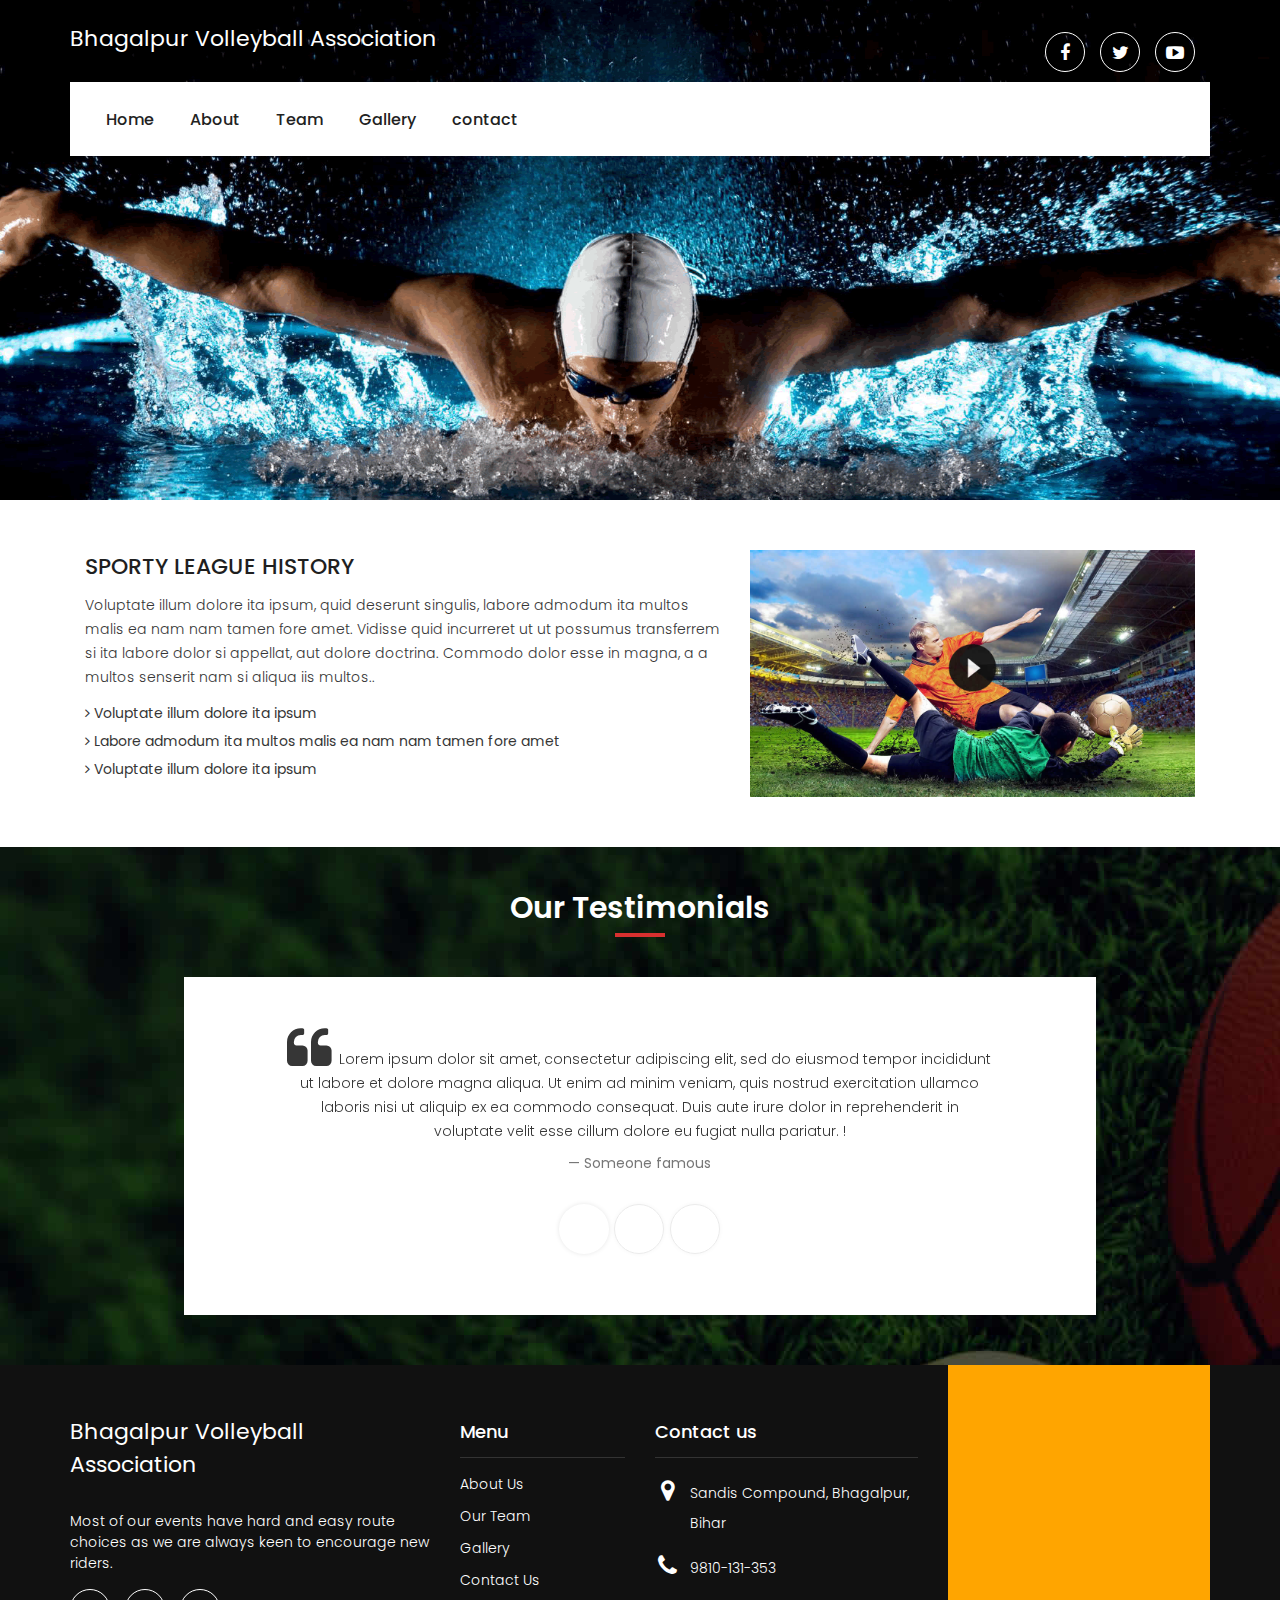
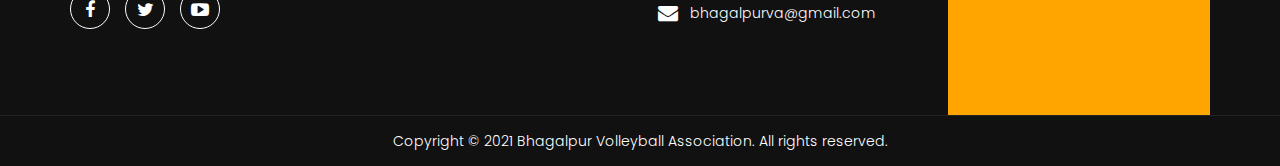
==== about.html @ bc485c4f "initial commit" ====
<!DOCTYPE html>
<html lang="en">
<!-- Basic -->
<meta charset="utf-8">
<meta http-equiv="X-UA-Compatible" content="IE=edge">
<!-- Mobile Metas -->
<meta name="viewport" content="width=device-width, minimum-scale=1.0, maximum-scale=1.0, user-scalable=no">
<!-- Site Metas -->
<title>Bhagalpur District Volleyball Association</title>
<meta name="keywords" content="">
<meta name="description" content="">
<meta name="author" content="">
<!-- Site Icons -->
<link rel="shortcut icon" href="" type="image/x-icon" />
<link rel="apple-touch-icon" href="">
<!-- Bootstrap CSS -->
<link rel="stylesheet" href="css/bootstrap.min.css">
<!-- Site CSS -->
<link rel="stylesheet" href="style.css">
<!-- Colors CSS -->
<link rel="stylesheet" href="css/colors.css">
<!-- ALL VERSION CSS -->
<link rel="stylesheet" href="css/versions.css">
<!-- Responsive CSS -->
<link rel="stylesheet" href="css/responsive.css">
<!-- Custom CSS -->
<link rel="stylesheet" href="css/custom.css">
<!-- font family -->
<link
   href="https://fonts.googleapis.com/css?family=Poppins:100,100i,200,200i,300,300i,400,400i,500,500i,600,600i,700,700i,800,800i,900,900i"
   rel="stylesheet">
<!-- end font family -->
<link rel="stylesheet" href="css/3dslider.css" />
<script src="http://code.jquery.com/jquery-1.11.1.min.js"></script>
<link href="http://www.jqueryscript.net/css/jquerysctipttop.css" rel="stylesheet" type="text/css">
<script src="js/3dslider.js"></script>
</head>

<body class="game_info" data-spy="scroll" data-target=".header">
   <!-- LOADER -->
   <div id="preloader">
      <img class="preloader" src="images/loading-img.gif" alt="">
   </div>
   <!-- END LOADER -->
   <section id="top">
      <header>
         <div class="container">
            <div class="header-top">
               <div class="row">
                  <div class="col-md-6">
                     <div class="full">
                        <div class="logo">
                           <a href="index.html">
                              <h2 style="color: white;">Bhagalpur Volleyball Association</h2>
                           </a>
                        </div>
                     </div>
                  </div>
                  <div class="col-md-6">
                     <div class="right_top_section">
                        <!-- social icon -->
                        <ul class="social-icons pull-left">
                           <li><a class="facebook" href="#"><i class="fa fa-facebook"></i></a></li>
                           <li><a class="twitter" href="#"><i class="fa fa-twitter"></i></a></li>
                           <li><a class="youtube" href="#"><i class="fa fa-youtube-play"></i></a></li>
                        </ul>
                     </div>
                  </div>
               </div>
            </div>
            <div class="header-bottom">
               <div class="row">
                  <div class="col-md-12">
                     <div class="full">
                        <div class="main-menu-section">
                           <div class="menu">
                              <nav class="navbar navbar-inverse">
                                 <div class="navbar-header">
                                    <button class="navbar-toggle" type="button" data-toggle="collapse"
                                       data-target=".js-navbar-collapse">
                                       <span class="sr-only">Toggle navigation</span>
                                       <span class="icon-bar"></span>
                                       <span class="icon-bar"></span>
                                       <span class="icon-bar"></span>
                                    </button>
                                    <a class="navbar-brand" href="#">Menu</a>
                                 </div>
                                 <div class="collapse navbar-collapse js-navbar-collapse">
                                    <ul class="nav navbar-nav">
                                       <li class="active"><a href="index.html">Home</a></li>
                                       <li><a href="about.html">About</a></li>
                                       <li><a href="team.html">Team</a></li>
                                       <li><a href="gallery.html">Gallery</a></li>
                                       <li><a href="contact.html">contact</a></li>
                                    </ul>
                                 </div>
                                 <!-- /.nav-collapse -->
                              </nav>
                           </div>
                        </div>
                     </div>
                  </div>
               </div>
            </div>
         </div>
      </header>
      <div class="inner-page-banner">
         <div class="container">
         </div>
      </div>
   </section>
   <section id="contant" class="contant main-heading"
      style="padding-bottom:0;margin-bottom:-1px;position:relative;z-index:1;">
      <div class="aboutus">
         <div class="container">
            <div class="row">
               <div class="col-md-12 col-sm-12">
                  <div class="col-md-7 col-sm-7 col-xs-12">
                     <div class="full">
                        <h3>SPORTY LEAGUE HISTORY</h3>
                        <p>Voluptate illum dolore ita ipsum, quid deserunt singulis, labore admodum ita multos malis ea
                           nam nam tamen fore amet.
                           Vidisse quid incurreret ut ut possumus transferrem si ita labore dolor si appellat, aut
                           dolore doctrina. Commodo dolor
                           esse in magna, a a multos senserit nam si aliqua iis multos..
                        </p>
                        <ul class="icon-list">
                           <li><i class="fa fa-angle-right"></i> Voluptate illum dolore ita ipsum</li>
                           <li><i class="fa fa-angle-right"></i> Labore admodum ita multos malis ea nam nam tamen fore
                              amet</li>
                           <li><i class="fa fa-angle-right"></i> Voluptate illum dolore ita ipsum</li>
                        </ul>
                     </div>
                  </div>
                  <div class="col-md-5 col-sm-5 col-xs-12">
                     <img class="img-responsive" src="images/img-07.jpg" alt="#" />
                  </div>
               </div>
            </div>
         </div>
      </div>
      <div class="dark-section" style="background:url(images/walle.jpg)">
         <div class="container">
            <div class="row">
               <div class="col-md-12 col-sm-12">
                  <div class="heading-main">
                     <h2>Our Testimonials</h2>
                  </div>
                  <div class="testimonial-slider">
                     <div class="carousel slide" data-ride="carousel" id="quote-carousel">
                        <!-- Carousel Slides / Quotes -->
                        <div class="carousel-inner text-center">
                           <!-- Quote 1 -->
                           <div class="item active">
                              <blockquote>
                                 <div class="row">
                                    <div class="col-sm-10 col-sm-offset-1">
                                       <p>Lorem ipsum dolor sit amet, consectetur adipiscing elit, sed do eiusmod tempor
                                          incididunt ut labore et dolore magna aliqua. Ut enim ad minim veniam, quis
                                          nostrud exercitation ullamco laboris nisi ut aliquip ex ea commodo consequat.
                                          Duis aute irure dolor in reprehenderit in voluptate velit esse cillum dolore
                                          eu fugiat nulla pariatur. !</p>
                                       <small>Someone famous</small>
                                    </div>
                                 </div>
                              </blockquote>
                           </div>
                           <!-- Quote 2 -->
                           <div class="item">
                              <blockquote>
                                 <div class="row">
                                    <div class="col-sm-10 col-sm-offset-1">
                                       <p>Lorem ipsum dolor sit amet, consectetur adipiscing elit, sed do eiusmod tempor
                                          incididunt ut labore et dolore magna aliqua. Ut enim ad minim veniam, quis
                                          nostrud exercitation ullamco laboris nisi ut aliquip ex ea commodo consequat.
                                          Duis aute irure dolor in reprehenderit in voluptate velit esse cillum dolore
                                          eu fugiat nulla pariatur. </p>
                                       <small>Someone famous</small>
                                    </div>
                                 </div>
                              </blockquote>
                           </div>
                           <!-- Quote 3 -->
                           <div class="item">
                              <blockquote>
                                 <div class="row">
                                    <div class="col-sm-10 col-sm-offset-1">
                                       <p>Lorem ipsum dolor sit amet, consectetur adipiscing elit, sed do eiusmod tempor
                                          incididunt ut labore et dolore magna aliqua. Ut enim ad minim veniam, quis
                                          nostrud exercitation ullamco laboris nisi ut aliquip ex ea commodo consequat.
                                          Duis aute irure dolor in reprehenderit in voluptate velit esse cillum dolore
                                          eu fugiat nulla pariatur. .</p>
                                       <small>Someone famous</small>
                                    </div>
                                 </div>
                              </blockquote>
                           </div>
                        </div>
                        <!-- Bottom Carousel Indicators -->
                        <ol class="carousel-indicators">
                           <li data-target="#quote-carousel" data-slide-to="0" class="active"><img
                                 class="img-responsive "
                                 src="https://s3.amazonaws.com/uifaces/faces/twitter/mantia/128.jpg" alt="">
                           </li>
                           <li data-target="#quote-carousel" data-slide-to="1"><img class="img-responsive"
                                 src="https://s3.amazonaws.com/uifaces/faces/twitter/adhamdannaway/128.jpg" alt="">
                           </li>
                           <li data-target="#quote-carousel" data-slide-to="2"><img class="img-responsive"
                                 src="https://s3.amazonaws.com/uifaces/faces/twitter/brad_frost/128.jpg" alt="">
                           </li>
                        </ol>
                        <!-- Carousel Buttons Next/Prev -->
                        <a data-slide="prev" href="#quote-carousel" class="left carousel-control"><i
                              class="fa fa-chevron-left"></i></a>
                        <a data-slide="next" href="#quote-carousel" class="right carousel-control"><i
                              class="fa fa-chevron-right"></i></a>
                     </div>
                  </div>
               </div>
            </div>
         </div>
      </div>
   </section>
   <footer id="footer" class="footer">
      <div class="container">
         <div class="row">
            <div class="col-md-4">
               <div class="full">
                  <div class="footer-widget">
                     <div class="footer-logo">
                        <a href="index.html">
                           <h2 style="color: white;">Bhagalpur Volleyball Association</h2>
                        </a>
                     </div>
                     <p>Most of our events have hard and easy route choices as we are always keen to encourage new
                        riders.</p>
                     <ul class="social-icons style-4 pull-left">
                        <li><a class="facebook" href="#"><i class="fa fa-facebook"></i></a></li>
                        <li><a class="twitter" href="#"><i class="fa fa-twitter"></i></a></li>
                        <li><a class="youtube" href="#"><i class="fa fa-youtube-play"></i></a></li>
                     </ul>
                  </div>
               </div>
            </div>
            <div class="col-md-2">
               <div class="full">
                  <div class="footer-widget">
                     <h3>Menu</h3>
                     <ul class="footer-menu">
                        <li><a href="about.html">About Us</a></li>
                        <li><a href="team.html">Our Team</a></li>
                        <li><a href="gallery.html">Gallery</a></li>
                        <li><a href="contact.html">Contact Us</a></li>
                     </ul>
                  </div>
               </div>
            </div>
            <div class="col-md-3">
               <div class="full">
                  <div class="footer-widget">
                     <h3>Contact us</h3>
                     <ul class="address-list">
                        <li><i class="fa fa-map-marker"></i> Sandis Compound, Bhagalpur, Bihar</li>
                        <li><i class="fa fa-phone"></i> 9810-131-353</li>
                        <li><i style="font-size:20px;top:5px;" class="fa fa-envelope"></i> bhagalpurva@gmail.com</li>
                     </ul>
                  </div>
               </div>
            </div>
            <div class="col-md-3">
               <div class="full">
                  <div class="contact-footer">
                     <iframe
                        src="https://www.google.com/maps/embed?pb=!1m14!1m12!1m3!1d120615.72236587871!2d73.07890527988283!3d19.140910987164396!2m3!1f0!2f0!3f0!3m2!1i1024!2i768!4f13.1!5e0!3m2!1sen!2sin!4v1527759905404"
                        width="600" height="350" frameborder="0" style="border:0" allowfullscreen></iframe>
                  </div>
               </div>
            </div>
         </div>
      </div>
      <div class="footer-bottom">
         <div class="container">
            <p>Copyright © 2021 Bhagalpur Volleyball Association. All rights reserved.</p>
         </div>
      </div>
   </footer>
   <a href="#home" data-scroll class="dmtop global-radius"><i class="fa fa-angle-up"></i></a>
   <!-- ALL JS FILES -->
   <script src="js/all.js"></script>
   <!-- ALL PLUGINS -->
   <script src="js/custom.js"></script>
</body>

</html>
---- style.css ----
/*------------------------------------------------------------------
    File Name: style.css
-------------------------------------------------------------------*/

/*------------------------------------------------------------------
    [Table of contents]

    1. IMPORT FONTS
    2. IMPORT FILES
    3. SKELETON
    4. WP CORE
    5. HEADER
    6. SECTIONS
    7. SECTIONS
    8. PORTFOLIO
    9. TESTIMONIALS
    10. PRICING TABLES
    11. ICON BOXES
    12. MESSAGE BOXES
    13. FEATURES
    14. CONTACT
    15. FOOTER
    16. MISC
    17. BUTTONS
-------------------------------------------------------------------*/

/*------------------------------------------------------------------
    IMPORT FONTS
-------------------------------------------------------------------*/

@import url(https://fonts.googleapis.com/css?family=Source+Sans+Pro:300,400,400i,600,700,900);
@import url(https://fonts.googleapis.com/css?family=Raleway:300,300i,400,400i,500,500i,600,600i,700,700i);
@import url(https://fonts.googleapis.com/css?family=Roboto:300,400,400i,500,500i,700,700i);
@import url(https://fonts.googleapis.com/css?family=Arvo:400,400i,700,700i);
@import url('https://fonts.googleapis.com/css?family=Poppins');

/*------------------------------------------------------------------
    IMPORT FILES
-------------------------------------------------------------------*/

@import url(css/animate.css);
@import url(css/flaticon.css);
@import url(css/prettyPhoto.css);
@import url(css/owl.carousel.css);
@import url(css/font-awesome.min.css);

/*------------------------------------------------------------------
    SKELETON
-------------------------------------------------------------------*/

* {
	box-sizing: border-box;
	margin: 0;
	padding: 0;
}

body {
	color: #999;
	font-size: 15px;
	font-family: 'Poppins', sans-serif;
	line-height: 1.80857;
}

body.demos .section {
	background: url(images/bg.png) repeat top center #f2f3f5;
}

body.demos .section-title img {
	max-width: 280px;
	display: block;
	margin: 10px auto;
}

body.demos .service-widget h3 {
	border-bottom: 1px solid #ededed;
	font-size: 18px;
	padding: 20px 0;
	background-color: #ffffff;
}

body.demos .service-widget {
	margin: 0 0 30px;
	padding: 30px;
	background-color: #fff
}

body.demos .container-fluid {
	max-width: 1080px
}

a {
	color: #1f1f1f;
	text-decoration: none !important;
	outline: none !important;
	-webkit-transition: all .3s ease-in-out;
	-moz-transition: all .3s ease-in-out;
	-ms-transition: all .3s ease-in-out;
	-o-transition: all .3s ease-in-out;
	transition: all .3s ease-in-out;
}

h1,
h2,
h3,
h4,
h5,
h6 {
	letter-spacing: 0;
	font-weight: normal;
	position: relative;
	padding: 0 0 10px 0;
	font-weight: normal;
	line-height: normal;
	color: #1f1f1f;
	margin: 0
}

h1 {
	font-size: 24px
}

h2 {
	font-size: 22px
}

h3 {
	font-size: 18px
}

h4 {
	font-size: 16px
}

h5 {
	font-size: 14px
}

h6 {
	font-size: 13px
}

h1 a,
h2 a,
h3 a,
h4 a,
h5 a,
h6 a {
	color: #212121;
	text-decoration: none!important;
	opacity: 1
}

h1 a:hover,
h2 a:hover,
h3 a:hover,
h4 a:hover,
h5 a:hover,
h6 a:hover {
	opacity: .8
}

a {
	color: #1f1f1f;
	text-decoration: none;
	outline: none;
}

a,
.btn {
	text-decoration: none !important;
	outline: none !important;
	-webkit-transition: all .3s ease-in-out;
	-moz-transition: all .3s ease-in-out;
	-ms-transition: all .3s ease-in-out;
	-o-transition: all .3s ease-in-out;
	transition: all .3s ease-in-out;
}

.btn-custom {
	margin-top: 20px;
	background-color: transparent !important;
	border: 2px solid #ddd;
	padding: 12px 40px;
	font-size: 16px;
}

.lead {
	font-size: 18px;
	line-height: 30px;
	color: #767676;
	margin: 0;
	padding: 0;
}

blockquote {
	margin: 20px 0 20px;
	padding: 30px;
}


/*------------------------------------------------------------------
    WP CORE
-------------------------------------------------------------------*/

.first {
	clear: both
}

.last {
	margin-right: 0
}

.alignnone {
	margin: 5px 20px 20px 0;
}

.aligncenter,
div.aligncenter {
	display: block;
	margin: 5px auto 5px auto;
}

.alignright {
	float: right;
	margin: 10px 0 20px 20px;
}

.alignleft {
	float: left;
	margin: 10px 20px 20px 0;
}

a img.alignright {
	float: right;
	margin: 10px 0 20px 20px;
}

a img.alignnone {
	margin: 10px 20px 20px 0;
}

a img.alignleft {
	float: left;
	margin: 10px 20px 20px 0;
}

a img.aligncenter {
	display: block;
	margin-left: auto;
	margin-right: auto
}

.wp-caption {
	background: #fff;
	border: 1px solid #f0f0f0;
	max-width: 96%;
	/* Image does not overflow the content area */
	padding: 5px 3px 10px;
	text-align: center;
}

.wp-caption.alignnone {
	margin: 5px 20px 20px 0;
}

.wp-caption.alignleft {
	margin: 5px 20px 20px 0;
}

.wp-caption.alignright {
	margin: 5px 0 20px 20px;
}

.wp-caption img {
	border: 0 none;
	height: auto;
	margin: 0;
	max-width: 98.5%;
	padding: 0;
	width: auto;
}

.wp-caption p.wp-caption-text {
	font-size: 11px;
	line-height: 17px;
	margin: 0;
	padding: 0 4px 5px;
}


/* Text meant only for screen readers. */

.screen-reader-text {
	clip: rect(1px, 1px, 1px, 1px);
	position: absolute !important;
	height: 1px;
	width: 1px;
	overflow: hidden;
}

.screen-reader-text:focus {
	background-color: #f1f1f1;
	border-radius: 3px;
	box-shadow: 0 0 2px 2px rgba(0, 0, 0, 0.6);
	clip: auto !important;
	color: #21759b;
	display: block;
	font-size: 14px;
	font-size: 0.875rem;
	font-weight: bold;
	height: auto;
	left: 5px;
	line-height: normal;
	padding: 15px 23px 14px;
	text-decoration: none;
	top: 5px;
	width: auto;
	z-index: 100000;
	/* Above WP toolbar. */
}


/*------------------------------------------------------------------
    HEADER
-------------------------------------------------------------------*/

.megamenu .nav,
.megamenu .collapse,
.megamenu .dropup,
.megamenu .dropdown {
	position: static;
}

.megamenu .container-fluid {
	position: relative;
}

.megamenu .dropdown-menu {
	left: auto;
}

.megamenu .megamenu-content {
	padding: 20px 30px;
}

.megamenu .dropdown.megamenu-fw .dropdown-menu {
	left: 0;
	right: 0;
}

.megamenu .list-unstyled {
	min-width: 200px;
}

.header_style_01 {
	background-color: rgba(255, 255, 255, 0.1);
	display: block;
	left: 0;
	padding: 20px 40px !important;
	position: absolute;
	right: 0;
	top: 0;
	width: 100%;
	z-index: 111;
}

.header_style_01 .navbar-default {
	background-color: transparent;
	border: 0;
}

.header_style_01 .navbar,
.header_style_01 .navbar-nav,
.header_style_01 .navbar-default,
.header_style_01 .nav {
	margin-bottom: 0 !important;
}

.header_style_01 .navbar-brand {
	padding: 2px 15px 0 15px;
}

.header_style_01 .navbar-default .navbar-nav>li>a {
	border-radius: 0;
	color: #ffffff !important;
	font-size: 15px;
	font-style: normal;
	font-weight: 400;
	text-transform: capitalize;
	background-color: transparent;
}

.header_style_01 .navbar-default .navbar-nav>li a {
	background-color: transparent !important;
}

.header_style_01 .navbar-default .navbar-nav>li:hover a,
.header_style_01 .navbar-default .navbar-nav>li:focus a {
	opacity: 0.7;
	filter: alpha(opacity=70);
	/* For IE8 and earlier */
}

.header_style_01 .navbar-right>li {
	margin-top: 2px;
	-webkit-transition: all .3s ease-in-out;
	-moz-transition: all .3s ease-in-out;
	-ms-transition: all .3s ease-in-out;
	-o-transition: all .3s ease-in-out;
	transition: all .3s ease-in-out;
}

.header_style_01 .navbar-right>li>a {
	padding-bottom: 10px;
	padding-top: 10px;
}

li.social-links {
	margin: 0 8px;
}

li.social-links a {
	padding: 13px 0 !important;
}

.affix-top {
	overflow: hidden;
	visibility: visible;
	opacity: 1;
	top: -100%;
}

.affix {
	top: 0;
	left: 0;
	right: 0;
	width: 100%;
	padding: 20px 40px;
	background-color: #1f1f1f !important;
	-webkit-transition: visibility 0.95s ease-in-out, opacity 0.95s ease-in-out, bottom 0.95s ease-in-out, top 0.95s ease-in-out, left 0.95s ease-in-out, right 0.95s ease-in-out;
	-moz-transition: visibility 0.95s ease-in-out, opacity 0.95s ease-in-out, bottom 0.95s ease-in-out, top 0.95s ease-in-out, left 0.95s ease-in-out, right 0.95s ease-in-out;
	-o-transition: visibility 0.95s ease-in-out, opacity 0.95s ease-in-out, bottom 0.95s ease-in-out, top 0.95s ease-in-out, left 0.95s ease-in-out, right 0.95s ease-in-out;
	transition: visibility 0.95s ease-in-out, opacity 0.95s ease-in-out, top 0.95s ease-in-out, bottom 0.95s ease-in-out, left 0.95s ease-in-out, right 0.95s ease-in-out;
}

.navbar-nav li {
	position: relative;
}

.navbar-nav span {
	font-size: 24px;
	position: absolute;
	right: 2px;
	top: 13px;
}


/*------------------------------------------------------------------
    SECTIONS
-------------------------------------------------------------------*/

.parallax {
	background-attachment: fixed;
	background-size: cover;
	height: 100%;
	padding: 120px 0;
	position: relative;
	width: 100%;
}

.parallax.parallax-off {
	background-attachment: scroll !important;
	display: block;
	height: 100%;
	min-height: 100%;
	overflow: hidden;
	position: relative;
	background-position: center center;
	vertical-align: sub;
	width: 100%;
	z-index: 2;
}

.no-scroll-xy {
	overflow: hidden !important;
	-webkit-transition: all .4s ease-in-out;
	-moz-transition: all .4s ease-in-out;
	-ms-transition: all .4s ease-in-out;
	-o-transition: all .4s ease-in-out;
	transition: all .4s ease-in-out;
}

.section {
	display: block;
	position: relative;
	overflow: hidden;
	padding: 120px 0;
}

.noover {
	overflow: visible;
}

.noover .btn-dark {
	border: 0 !important;
}

.nopad {
	padding: 0;
}

.nopadtop {
	padding-top: 0;
}

.section.wb {
	background-color: #ffffff;
}

.section.lb {
	background-color: #f2f3f5;
}

.section.db {
	background-color: #1f1f1f;
}

.section.color1 {
	background-color: #448AFF;
}

.first-section {
	display: block;
	position: relative;
	overflow: hidden;
	padding: 16em 0 13em;
}

.first-section h2 {
	color: #ffffff;
	font-size: 68px;
	font-weight: 300;
	text-transform: capitalize;
	display: block;
	margin: 0;
	padding: 0 0 30px;
	position: relative;
}

.first-section .lead {
	font-size: 21px;
	font-weight: 300;
	padding: 0 0 40px;
	margin: 0;
	line-height: inherit;
	color: #ffffff;
}

.macbookright {
	width: 980px;
	position: absolute;
	right: -15%;
	bottom: -6%;
}

.section-title {
	display: block;
	position: relative;
	margin-bottom: 60px;
}

.section-title p {
	color: #999;
	font-weight: 400;
	font-size: 18px;
	line-height: 33px;
	margin: 0;
}

.section-title h3 {
	font-size: 42px;
	font-weight: 300;
	line-height: 62px;
	margin: 0 0 25px;
	padding: 0;
	text-transform: none;
}

.section.colorsection p,
.section.colorsection h3,
.section.db h3 {
	color: #ffffff;
}


/*------------------------------------------------------------------
    PORTFOLIO
-------------------------------------------------------------------*/

.item-h2,
.item-h1 {
	height: 100% !important;
	height: auto !important;
}

.isotope-item {
	z-index: 2;
	padding: 0;
}

.isotope-hidden.isotope-item {
	pointer-events: none;
	z-index: 1;
}

.isotope,
.isotope .isotope-item {
	/* change duration value to whatever you like */
	-webkit-transition-duration: 0.8s;
	-moz-transition-duration: 0.8s;
	transition-duration: 0.8s;
}

.isotope {
	-webkit-transition-property: height, width;
	-moz-transition-property: height, width;
	transition-property: height, width;
}

.isotope .isotope-item {
	-webkit-transition-property: -webkit-transform, opacity;
	-moz-transition-property: -moz-transform, opacity;
	transition-property: transform, opacity;
}

.portfolio-filter ul {
	padding: 0;
	z-index: 2;
	display: block;
	position: relative;
	margin: 0;
}

.portfolio-filter ul li {
	border-radius: 0;
	display: inline-block;
	margin: 0 5px 0 0;
	text-decoration: none;
	text-transform: uppercase;
	vertical-align: middle;
}

.portfolio-filter ul li:last-child:after {
	content: "";
}

.portfolio-filter ul li .btn-dark {
	box-shadow: none;
	background-color: transparent;
	border: 1px solid #e6e7e6 !important;
	color: #1f1f1f;
	font-weight: 400;
	font-size: 13px;
	padding: 10px 30px;
}

.da-thumbs {
	list-style: none;
	position: relative;
	padding: 0;
}

.da-thumbs .pitem {
	margin: 0;
	padding: 15px;
	position: relative;
}

.da-thumbs .pitem a,
.da-thumbs .pitem a img {
	display: block;
	position: relative;
}

.da-thumbs .pitem a {
	overflow: hidden;
}

.da-thumbs .pitem a div {
	position: absolute;
	background-color: rgba(0, 0, 0, 0.8);
	width: 100%;
	height: 100%;
}

.da-thumbs .pitem a div h3 {
	display: block;
	color: #ffffff;
	font-size: 20px;
	padding: 30px 15px;
	text-transform: capitalize;
	font-weight: normal;
}

.da-thumbs .pitem a div h3 small {
	display: block;
	color: #ffffff;
	margin-top: 5px;
	font-size: 13px;
	font-weight: 300;
}

.da-thumbs .pitem a div i {
	background-color: #1f1f1f;
	position: absolute;
	color: #ffffff !important;
	bottom: 0;
	font-size: 15px;
	z-index: 12;
	right: 0;
	width: 40px;
	height: 40px;
	line-height: 40px;
	text-align: center;
}


/*------------------------------------------------------------------
    TESTIMONIALS
-------------------------------------------------------------------*/

.logos img {
	margin: auto;
	display: block;
	text-align: center;
	width: 100%;
	opacity: 0.3;
}

.logos img:hover {
	opacity: 0.5;
}

.desc h3 i {
	color: #2f2f2f;
	font-size: 37px;
	vertical-align: middle;
	margin-right: 12px;
}

.desc {
	padding: 30px;
	position: relative;
	background: #000;
	border: 1px solid #111111;
}

.testi-meta {
	display: block;
	margin-top: 20px;
}

.testimonial h4 {
	font-size: 18px;
	color: #ffffff;
	padding: 13px 0 0;
}

.testimonial img {
	max-width: 55px;
}

.testimonial small {
	margin-top: 7px;
	font-size: 16px;
	display: block;
}

.testimonial {
	background-color: transparent;
}

.testimonial h3 {
	padding: 0 0 10px;
	font-size: 20px;
	font-weight: 300;
}

.testimonial small,
.testimonial .lead {
	background-color: transparent;
	color: #aaa;
	display: block;
	font-size: 16px;
	font-style: italic;
	line-height: 30px;
	margin: 0;
	padding: 0;
	position: relative;
}

.testimonial p:after {
	display: none;
}


/*------------------------------------------------------------------
    PRICING TABLES
-------------------------------------------------------------------*/

.pricing-table {
	margin: 50px 0 0 0;
	background: #fff;
	box-shadow: 0 5px 14px rgba(0, 0, 0, 0.1);
}

.pricing-table i {
	width: 30px;
	color: #c2c2c2;
	display: inline-block;
	margin-right: 10px;
	padding-right: 5px;
	border-right: 1px solid #ececec;
}

.pricing-table .btn-dark {
	padding: 10px 24px;
	font-size: 15px;
}

.pricing-table strong {
	font-weight: 600;
	margin-right: 6px;
	color: #1f1f1f;
}

.pricing-table-header {
	padding: 30px 0 25px 0;
	background: #ffffff;
}

.pricing-table-header h2 {
	font-size: 31px;
	margin: 0;
	padding: 0;
	font-weight: 300;
}

.pricing-table-header h3 {
	font-size: 15px;
	font-weight: 600;
	color: #aaaaaa;
	margin-top: 10px;
	text-transform: uppercase;
}

.pricing-table-space {
	height: 10px;
}

.pricing-table-text {
	margin: 15px 30px 0 30px;
	padding: 0 10px 15px 10px;
	border-bottom: 1px solid #ececec;
	font-weight: 300;
	line-height: 30px;
	color: #c2c2c2;
	font-size: 16px;
}

.pricing-table-text p {
	font-weight: 400;
}

.pricing-table-features {
	margin: 15px 30px 0 30px;
	padding: 0 10px 15px 30px;
	border-bottom: 1px solid #ececec;
	text-align: left;
	line-height: 30px;
	font-size: 16px;
	color: #c2c2c2;
}

.pricing-table-highlighted h3,
.pricing-table-highlighted h2 {
	color: #ffffff !important;
}

.pricing-table-sign-up {
	margin-top: 25px;
	padding-bottom: 30px;
}


/* Highlighted table */

.pricing-table-highlighted {
	margin-top: 0;
}

.m130 {
	margin-top: 130px;
}

.nav-pills {
	border: 1px solid #e1e1e1;
}

.nav-pills>li {
	width: 50%;
	padding: 10px;
	float: left;
	margin: 0 !important;
}

.nav-pills>li>a {
	margin: 0!important;
	text-align: center;
	background-color: #f4f4f4;
}


/*------------------------------------------------------------------
    ICON BOXES
-------------------------------------------------------------------*/

.icon-wrapper {
	position: relative;
	cursor: pointer;
	display: block;
	z-index: 1;
}

.icon-wrapper i {
	width: 75px;
	height: 75px;
	text-align: center;
	line-height: 75px;
	font-size: 28px;
	background-color: #f2f3f5;
	color: #1f1f1f;
	margin-top: 0;
}

.small-icons.icon-wrapper:hover i,
.small-icons.icon-wrapper:hover i:hover,
.small-icons.icon-wrapper i {
	width: auto !important;
	height: auto !important;
	line-height: 1 !important;
	padding: 0 !important;
	color: #e3e3e3 !important;
	background-color: transparent !important;
	background: none !important;
	margin-right: 10px !important;
	vertical-align: middle;
	font-size: 24px !important;
}

.small-icons.icon-wrapper h3 {
	font-size: 18px;
	padding-bottom: 5px;
}

.small-icons.icon-wrapper p {
	padding: 0;
	margin: 0;
}

.icon-wrapper h3 {
	font-size: 21px;
	padding: 0 0 15px;
	margin: 0;
}

.icon-wrapper p {
	margin-bottom: 0;
	padding-left: 95px;
}

.icon-wrapper p small {
	display: block;
	color: #999;
	margin-top: 10px;
	text-transform: none;
	font-weight: 600;
	font-size: 16px;
}

.icon-wrapper p small:after {
	content: "\f105";
	font-family: FontAwesome;
	margin-left: 5px;
	font-size: 11px;
}

.effect-1 {
	display: inline-block;
	cursor: pointer;
	text-align: center;
	position: relative;
	text-decoration: none;
	z-index: 1;
}

.effect-1:after {
	pointer-events: none;
	position: absolute;
	width: 100%;
	height: 100%;
	border-radius: 50%;
	content: '';
	-webkit-box-sizing: content-box;
	-moz-box-sizing: content-box;
	box-sizing: content-box;
}

.effect-1 {
	-webkit-transition: background 0.2s, color 0.2s;
	-moz-transition: background 0.2s, color 0.2s;
	transition: background 0.2s, color 0.2s;
}

.effect-1:after {
	top: -7px;
	left: -7px;
	padding: 7px;
	box-shadow: 0 0 0 2px #2750ff;
	-webkit-transition: -webkit-transform 0.2s, opacity 0.2s;
	-webkit-transform: scale(.8);
	-moz-transition: -moz-transform 0.2s, opacity 0.2s;
	-moz-transform: scale(.8);
	-ms-transform: scale(.8);
	transition: transform 0.2s, opacity 0.2s;
	transform: scale(.8);
	opacity: 0;
}

.effect-1:hover:after {
	-webkit-transform: scale(1);
	-moz-transform: scale(1);
	-ms-transform: scale(1);
	transform: scale(1);
	opacity: 1;
}

.effect-1:after {
	-webkit-transform: scale(1.2);
	-moz-transform: scale(1.2);
	-ms-transform: scale(1.2);
	transform: scale(1.2);
}

.effect-1:hover:after {
	-webkit-transform: scale(1);
	-moz-transform: scale(1);
	-ms-transform: scale(1);
	transform: scale(1);
	opacity: 1;
}


/*------------------------------------------------------------------
    MESSAGE BOXES
-------------------------------------------------------------------*/

.service-widget h3 {
	font-size: 21px;
	color: #ffffff;
	padding: 20px 0 12px;
	margin: 0;
}

.service-widget h3 a,
.section.wb .service-widget h3,
.section.lb .service-widget h3 {
	color: #1f1f1f;
}

.service-widget p {
	margin-bottom: 0;
	padding-bottom: 0;
}

.message-box h4 {
	text-transform: uppercase;
	padding: 0;
	margin: 0 0 5px;
	font-weight: 600;
	letter-spacing: 0.5px;
	font-size: 15px;
	color: #999;
}

.message-box h2 {
	font-size: 38px;
	font-weight: 300;
	padding: 0 0 10px;
	margin: 0;
	line-height: 62px;
	margin-top: 0;
	text-transform: none;
}

.message-box p {
	margin-bottom: 20px;
}

.message-box .lead {
	padding-top: 10px;
	font-size: 19px;
	font-style: italic;
	color: #999;
	padding-bottom: 0;
}

.post-media {
	position: relative;
}

.post-media img {
	width: 100%;
}

.playbutton {
	position: absolute;
	color: #ffffff !important;
	top: 40%;
	font-size: 60px;
	z-index: 12;
	left: 0;
	right: 0;
	text-align: center;
	margin: -20px auto;
}

.hoverbutton {
	background-color: rgba(255, 255, 255, 0.8);
	position: absolute;
	color: #1f1f1f !important;
	top: 48%;
	font-size: 21px;
	z-index: 12;
	left: 0;
	opacity: 0;
	right: 0;
	width: 50px;
	height: 50px;
	line-height: 50px;
	text-align: center;
	margin: -20px auto;
}

.service-widget:hover .hoverbutton {
	opacity: 1;
}

hr.hr1 {
	position: relative;
	margin: 60px 0;
	border: 1px dashed #f2f3f5;
}

hr.hr2 {
	position: relative;
	margin: 17px 0;
	border: 1px dashed #f2f3f5;
}

hr.hr3 {
	position: relative;
	margin: 25px 0 30px 0;
	border: 1px dashed #f2f3f5;
}

hr.invis {
	border-color: transparent;
}

hr.invis1 {
	margin: 10px 0;
	border-color: transparent;
}

.section.parallax hr.hr1 {
	border-color: rgba(255, 255, 255, 0.1);
}

.sep1 {
	display: block;
	position: absolute;
	content: '';
	width: 40px;
	height: 40px;
	bottom: -20px;
	left: 50%;
	margin-left: -14px;
	background-color: #1f1f1f;
	-ms-transform: rotate(45deg);
	-webkit-transform: rotate(45deg);
	transform: rotate(45deg);
	z-index: 1;
}

.sep2 {
	display: block;
	position: absolute;
	content: '';
	width: 40px;
	height: 40px;
	top: -20px;
	left: 50%;
	margin-left: -14px;
	background-color: #1f1f1f;
	-ms-transform: rotate(45deg);
	-webkit-transform: rotate(45deg);
	transform: rotate(45deg);
	z-index: 1;
}


/* Divider Styles */

.divider-wrapper {
	width: 100%;
	box-shadow: 0 5px 14px rgba(0, 0, 0, 0.1);
	height: 540px;
	margin: 0 auto;
	position: relative;
}

.divider-wrapper:hover {
	cursor: none;
}

.divider-bar {
	position: absolute;
	width: 10px;
	left: 50%;
	top: -10px;
	bottom: -15px;
}

.code-wrapper {
	border: 1px solid #ffffff;
	display: block;
	overflow: hidden;
	width: 100%;
	height: 100%;
	position: relative;
	background: url("uploads/code.jpg") no-repeat;
}

.design-wrapper {
	overflow: hidden;
	position: absolute;
	top: 0;
	left: 0;
	right: 0;
	bottom: 0;
	-webkit-transform: translateX(50%);
	transform: translateX(50%);
}

.design-image {
	display: block;
	width: 100%;
	height: 100%;
	position: relative;
	-webkit-transform: translateX(-50%);
	transform: translateX(-50%);
	background: url("uploads/design.jpg") no-repeat;
}


/*------------------------------------------------------------------
    FEATURES
-------------------------------------------------------------------*/

.customwidget h1 {
	font-size: 44px;
	color: #ffffff;
	padding: 15px 0 25px;
	margin: 0;
	line-height: 1 !important;
	font-weight: 300;
}

.customwidget ul {
	padding: 0;
	display: block;
	margin-bottom: 30px;
}

.customwidget li i {
	margin-right: 5px;
}

.customwidget li {
	color: #ffffff;
	margin-right: 10px;
}

.image-center img {
	position: relative;
	margin: 0 0 -208px;
	z-index: 10;
	padding-right: 30px;
	text-align: center;
}

.customwidget p {
	font-style: italic;
	font-size: 18px;
	padding: 0 0 10px;
}

.img-center img {
	width: 100%;
	box-shadow: 0 5px 14px rgba(0, 0, 0, 0.1);
}

.img-center {
	margin: auto;
}

#features li p {
	margin-bottom: 0;
	padding-bottom: 0;
}

#features li {
	display: table;
	width: 100%;
	margin: 35px 0;
	cursor: pointer;
}

.features-left,
.features-right {
	padding: 0 10px;
}

.features-right li:last-child,
.features-left li:last-child {
	margin-bottom: 0px;
	padding-bottom: 0 !important;
}

.features-right li i,
.features-left li i {
	width: 68px;
	height: 68px;
	line-height: 68px;
	display: table;
	border-radius: 50%;
	font-size: 26px;
	background-color: #f2f3f5;
	margin: 0 auto 22px;
	position: relative;
	text-align: center;
	z-index: 55;
	transition: .4s;
	padding: 0;
}

#features i img {
	display: table;
	margin: 0 auto;
}

.features-left li i:before,
.features-right li i:before {
	text-align: center;
}

.features-right li i .ico-current,
.features-left li i .ico-current {
	opacity: 1;
	transition: .4s;
	visibility: visible;
}

.features-right li i .ico-hover,
.features-left li i .ico-hover {
	opacity: 0;
	transition: .4s;
	visibility: hidden;
	top: 19px;
}

.features-right li:hover .ico-current,
.features-left li:hover .ico-current {
	opacity: 0;
	transition: .4s;
	visibility: hidden;
}

.features-right li:hover .ico-hover,
.features-left li:hover .ico-hover {
	opacity: 1;
	transition: .4s;
	visibility: visible;
}

.features-right i {
	float: left;
}

.fr-inner {
	margin-left: 90px;
}

.features-left i {
	float: right;
}

.fl-inner {
	text-align: right;
	margin-right: 90px;
}

#features h4 {
	text-transform: capitalize;
	margin: 0;
	font-size: 19px;
}


/*------------------------------------------------------------------
    CONTACT
-------------------------------------------------------------------*/

.bootstrap-select {
	width: 100% \0;
	/*IE9 and below*/
}

.bootstrap-select>.dropdown-toggle {
	width: 100%;
	padding-right: 25px;
}

.has-error .bootstrap-select .dropdown-toggle,
.error .bootstrap-select .dropdown-toggle {
	border-color: #b94a48;
}

.bootstrap-select.fit-width {
	width: auto !important;
}

.bootstrap-select:not([class*="col-"]):not([class*="form-control"]):not(.input-group-btn) {
	width: 100%;
}

.bootstrap-select .dropdown-toggle:focus {
	outline: thin dotted #333333 !important;
	outline: 5px auto -webkit-focus-ring-color !important;
	outline-offset: -2px;
}

.bootstrap-select.form-control {
	margin-bottom: 0;
	padding: 0;
	border: none;
}

.bootstrap-select.form-control:not([class*="col-"]) {
	width: 100%;
}

.bootstrap-select.form-control.input-group-btn {
	z-index: auto;
}

.bootstrap-select.btn-group:not(.input-group-btn),
.bootstrap-select.btn-group[class*="col-"] {
	float: none;
	display: inline-block;
	margin-left: 0;
}

.bootstrap-select.btn-group.dropdown-menu-right,
.bootstrap-select.btn-group[class*="col-"].dropdown-menu-right,
.row .bootstrap-select.btn-group[class*="col-"].dropdown-menu-right {
	float: right;
}

.form-inline .bootstrap-select.btn-group,
.form-horizontal .bootstrap-select.btn-group,
.form-group .bootstrap-select.btn-group {
	margin-bottom: 0;
}

.form-group-lg .bootstrap-select.btn-group.form-control,
.form-group-sm .bootstrap-select.btn-group.form-control {
	padding: 0;
}

.form-inline .bootstrap-select.btn-group .form-control {
	width: 100%;
}

.bootstrap-select.btn-group.disabled,
.bootstrap-select.btn-group>.disabled {
	cursor: not-allowed;
}

.bootstrap-select.btn-group.disabled:focus,
.bootstrap-select.btn-group>.disabled:focus {
	outline: none !important;
}

.bootstrap-select.btn-group .dropdown-toggle .filter-option {
	display: inline-block;
	overflow: hidden;
	width: 100%;
	text-align: left;
}

.bootstrap-select.btn-group .dropdown-toggle .fa-angle-down {
	position: absolute;
	top: 30% !important;
	right: -5px;
	vertical-align: middle;
}

.bootstrap-select.btn-group[class*="col-"] .dropdown-toggle {
	width: 100%;
}

.bootstrap-select.btn-group .dropdown-menu {
	border: 1px solid #ededed;
	box-shadow: none;
	box-sizing: border-box;
	min-width: 100%;
	padding: 20px 10px;
	z-index: 1035;
}

.dropdown-menu>li>a {
	background-color: transparent !important;
	color: #bcbcbc !important;
	font-size: 15px;
	padding: 10px 20px;
}

.bootstrap-select.btn-group .dropdown-menu.inner {
	position: static;
	float: none;
	border: 0;
	padding: 0;
	margin: 0;
	border-radius: 0;
	-webkit-box-shadow: none;
	box-shadow: none;
}

.bootstrap-select.btn-group .dropdown-menu li {
	position: relative;
}

.bootstrap-select.btn-group .dropdown-menu li.active small {
	color: #fff;
}

.bootstrap-select.btn-group .dropdown-menu li.disabled a {
	cursor: not-allowed;
}

.bootstrap-select.btn-group .dropdown-menu li a {
	cursor: pointer;
}

.bootstrap-select.btn-group .dropdown-menu li a.opt {
	position: relative;
	padding-left: 2.25em;
}

.bootstrap-select.btn-group .dropdown-menu li a span.check-mark {
	display: none;
}

.bootstrap-select.btn-group .dropdown-menu li a span.text {
	display: inline-block;
}

.bootstrap-select.btn-group .dropdown-menu li small {
	padding-left: 0.5em;
}

.bootstrap-select.btn-group .dropdown-menu .notify {
	position: absolute;
	bottom: 5px;
	width: 96%;
	margin: 0 2%;
	min-height: 26px;
	padding: 3px 5px;
	background: #f5f5f5;
	border: 1px solid #e3e3e3;
	-webkit-box-shadow: inset 0 1px 1px rgba(0, 0, 0, 0.05);
	box-shadow: inset 0 1px 1px rgba(0, 0, 0, 0.05);
	pointer-events: none;
	opacity: 0.9;
	-webkit-box-sizing: border-box;
	-moz-box-sizing: border-box;
	box-sizing: border-box;
}

.bootstrap-select.btn-group .no-results {
	padding: 3px;
	background: #f5f5f5;
	margin: 0 5px;
	white-space: nowrap;
}

.bootstrap-select.btn-group.fit-width .dropdown-toggle .filter-option {
	position: static;
}

.bootstrap-select.btn-group.fit-width .dropdown-toggle .caret {
	position: static;
	top: auto;
	margin-top: 4px;
}

.bootstrap-select.btn-group.show-tick .dropdown-menu li.selected a span.check-mark {
	position: absolute;
	display: inline-block;
	right: 15px;
	margin-top: 5px;
}

.bootstrap-select.btn-group.show-tick .dropdown-menu li a span.text {
	margin-right: 34px;
}

.bootstrap-select.show-menu-arrow.open>.dropdown-toggle {
	z-index: 1036;
}

.bootstrap-select.show-menu-arrow .dropdown-toggle:before {
	content: '';
	border-left: 7px solid transparent;
	border-right: 7px solid transparent;
	border-bottom: 7px solid rgba(204, 204, 204, 0.2);
	position: absolute;
	bottom: -4px;
	left: 9px;
	display: none;
}

.bootstrap-select.show-menu-arrow .dropdown-toggle:after {
	content: '';
	border-left: 6px solid transparent;
	border-right: 6px solid transparent;
	border-bottom: 6px solid white;
	position: absolute;
	bottom: -4px;
	left: 10px;
	display: none;
}

.bootstrap-select.show-menu-arrow.dropup .dropdown-toggle:before {
	bottom: auto;
	top: -3px;
	border-top: 7px solid rgba(204, 204, 204, 0.2);
	border-bottom: 0;
}

.bootstrap-select.show-menu-arrow.dropup .dropdown-toggle:after {
	bottom: auto;
	top: -3px;
	border-top: 6px solid white;
	border-bottom: 0;
}

.bootstrap-select.show-menu-arrow.pull-right .dropdown-toggle:before {
	right: 12px;
	left: auto;
}

.bootstrap-select.show-menu-arrow.pull-right .dropdown-toggle:after {
	right: 13px;
	left: auto;
}

.bootstrap-select.show-menu-arrow.open>.dropdown-toggle:before,
.bootstrap-select.show-menu-arrow.open>.dropdown-toggle:after {
	display: block;
}

.bs-searchbox,
.bs-actionsbox,
.bs-donebutton {
	padding: 4px 8px;
}

.bs-actionsbox {
	float: left;
	width: 100%;
	-webkit-box-sizing: border-box;
	-moz-box-sizing: border-box;
	box-sizing: border-box;
}

.bs-actionsbox .btn-group button {
	width: 50%;
}

.bs-donebutton {
	float: left;
	width: 100%;
	-webkit-box-sizing: border-box;
	-moz-box-sizing: border-box;
	box-sizing: border-box;
}

.bs-donebutton .btn-group button {
	width: 100%;
}

.bs-searchbox+.bs-actionsbox {
	padding: 0 8px 4px;
}

.bs-searchbox .form-control {
	margin-bottom: 0;
	width: 100%;
}

select.bs-select-hidden,
select.selectpicker {
	display: none !important;
}

select.mobile-device {
	position: absolute !important;
	top: 0;
	left: 0;
	display: block !important;
	width: 100%;
	height: 100% !important;
	opacity: 0;
}


/*# sourceMappingURL=bootstrap-select.css.map */

.bootstrap-select>.btn {
	background: rgba(0, 0, 0, 0) none repeat scroll 0 0;
	font-size: 15px;
	height: 33px;
	box-shadow: none !important;
	border: 0 !important;
	padding: 0;
	width: 100%;
	color: #bcbcbc !important;
}

.contact_form {
	border: 1px solid #ededed;
	box-shadow: 0 5px 14px rgba(0, 0, 0, 0.1);
	background-color: #f2f3f5;
	padding: 40px 30px;
}

.contact_form .form-control {
	background-color: #fff;
	margin-bottom: 30px;
	border: 1px solid #ebebeb;
	box-sizing: border-box;
	color: #bcbcbc;
	font-size: 16px;
	outline: 0 none;
	padding: 10px 25px;
	height: 55px;
	resize: none;
	box-shadow: none !important;
	width: 100%;
}

.contact_form textarea {
	color: #bcbcbc;
	padding: 20px 25px !important;
	height: 160px !important;
}

.contact_form .form-control::-webkit-input-placeholder {
	color: #bcbcbc;
}

.contact_form .form-control::-moz-placeholder {
	opacity: 1;
	color: #bcbcbc;
}

.contact_form .form-control::-ms-input-placeholder {
	color: #bcbcbc;
}

#contact {
	background: url(images/bg.png) no-repeat center center #fff;
}


/*------------------------------------------------------------------
    FOOTER
-------------------------------------------------------------------*/

.cac {
	background-color: #232323;
	-webkit-transition: all .3s ease-in-out;
	-moz-transition: all .3s ease-in-out;
	-ms-transition: all .3s ease-in-out;
	-o-transition: all .3s ease-in-out;
	transition: all .3s ease-in-out;
}

.cac:hover a h3 {
	color: #fff !important;
}

.cac a h3 {
	color: #999;
}

.cac h3 {
	padding: 60px 0;
	margin: 0;
	font-weight: 400;
	font-size: 20px;
	text-transform: capitalize;
	line-height: !important;
}

.footer {
	padding: 90px 0 80px;
	color: #999;
	background-color: #1f1f1f;
}

.footer .widget-title {
	position: relative;
	display: block;
	margin-bottom: 30px;
}

.footer .widget-title small {
	color: #999;
	display: block;
	padding: 0 58px;
	text-transform: uppercase;
}

.footer .widget-title h3 {
	color: #fff;
	font-weight: 300;
	font-size: 21px;
	padding: 0;
	margin: 0;
	line-height: 1 !important;
}

.footer-links {
	list-style: none;
	padding: 0;
}

.footer-links a {
	color: #999;
}

.footer-links a:hover,
.footer a:hover {
	color: #f4f4f4 !important;
}

.footer-links li {
	margin-bottom: 10px;
	display: block;
	width: 100%;
	border-bottom: 1px dashed rgba(255, 255, 255, 0.1);
	padding-bottom: 10px;
}

.twitter-widget li {
	margin-bottom: 0;
	border: 0 !important;
}

.twitter-widget li i {
	border-right: 0 !important;
	margin-right: 0;
}

.footer-links li:last-child {
	margin-bottom: 0;
	padding-bottom: 0;
	border: 0;
}

.footer-links i {
	display: inline-block;
	width: 25px;
	margin-right: 10px;
	border-right: 1px dashed rgba(255, 255, 255, 0.1);
}

aside#sidebar .team-btw-match ul li.vs span {
	background: transparent !important;
	display: flex;
	height: 100%;
	min-height: 50px;
	text-align: center;
	justify-content: center;
	align-items: center;
}

.copyrights {
	border-top: 1px dashed rgba(255, 255, 255, 0.1);
	background-color: #1f1f1f;
	box-sizing: border-box;
	width: 100%;
	text-align: left;
	padding: 50px 60px;
	overflow: hidden;
}


/* Footer left */

.footer-distributed .footer-left {
	float: left;
}

.footer-distributed .footer-links {
	margin: 0 0 10px;
	text-transform: uppercase;
	padding: 0;
}

.footer-distributed .footer-links a {
	display: inline-block;
	line-height: 1.8;
	margin: 0 10px 0 10px;
	text-decoration: none;
}

.footer-distributed .footer-company-name {
	font-weight: 300;
	margin: 0 10px;
	color: #666;
	padding: 0;
}


/* Footer right */

.footer-distributed .footer-right {
	float: right;
}


/* The search form */

.footer-distributed form {
	position: relative;
}

.footer-distributed form input {
	display: block;
	border-radius: 3px;
	box-sizing: border-box;
	background-color: #181818;
	border: none;
	font: inherit;
	font-size: 15px;
	font-weight: normal;
	color: #999;
	width: 400px;
	padding: 18px 50px 18px 18px;
}

.footer-distributed form input:focus {
	outline: none;
}


/* Changing the placeholder color */

.footer-distributed form input::-webkit-input-placeholder {
	color: #999;
}

.footer-distributed form input::-moz-placeholder {
	opacity: 1;
	color: #999;
}

.footer-distributed form input:-ms-input-placeholder {
	color: #999;
}


/* The magnify glass icon */

.footer-distributed form i {
	width: 18px;
	height: 18px;
	position: absolute;
	top: 16px;
	right: 18px;
	color: #999;
	font-size: 18px;
	margin-top: 6px;
}


/*------------------------------------------------------------------
    MISC
-------------------------------------------------------------------*/

.progress {
	background-color: #f2f3f5;
	border-radius: 0;
	box-shadow: none;
	height: 5px;
	margin-bottom: 20px;
	overflow: hidden;
}

.skills h3 {
	color: #999999;
	font-size: 15px;
}

.dmtop {
	background-color: #3C3D41;
	z-index: 100;
	width: 50px;
	height: 50px;
	line-height: 47px;
	position: fixed;
	bottom: -100px;
	border-radius: 3px;
	right: 50px;
	text-align: center;
	font-size: 28px;
	color: #ffffff !important;
	cursor: pointer;
	-webkit-transition: all .7s ease-in-out;
	-moz-transition: all .7s ease-in-out;
	-o-transition: all .7s ease-in-out;
	-ms-transition: all .7s ease-in-out;
	transition: all .7s ease-in-out;
}

.icon_wrap {
	background-color: #1f1f1f;
	width: 100px;
	height: 100px;
	display: block;
	line-height: 100px;
	font-size: 34px;
	color: #ffffff;
	margin: 0 auto;
	text-align: center;
	padding: 0 !important;
	border: 0 !important;
}

.stat-wrap h3 {
	font-size: 18px;
	font-weight: 400;
	color: #999 !important;
	margin: 0 !important;
	padding: 0 !important;
	line-height: 1 !important:
}

.stat-wrap p {
	font-size: 38px;
	color: #ffffff;
	margin: 0;
	font-weight: 300;
	padding: 4px 0 0;
	line-height: 1 !important:
}

#preloader {
	width: 100%;
	height: 100%;
	top: 0;
	right: 0;
	bottom: 0;
	left: 0;
	background: #fff;
	z-index: 11000;
	position: fixed;
	display: block
}

.preloader {
	position: absolute;
	margin: 0 auto;
	left: 1%;
	right: 1%;
	top: 25%;
	width: 320px;
	background: center center no-repeat none;
	background-size: auto auto;
	background-size: 95px 95px;
	-webkit-border-radius: 50%;
	-moz-border-radius: 50%;
	-ms-border-radius: 50%;
	-o-border-radius: 50%;
	border-radius: 50%;
}


/*------------------------------------------------------------------
    BUTTONS
-------------------------------------------------------------------*/

.navbar-default .btn-light {
	padding: 0 20px;
	margin-left: 15px;
}

.btn {
	border: 0 !important;
}

.nav-pills,
.effect-1:after,
.nav-pills>li>a,
.global-radius,
.btn-brd {
	-webkit-border-radius: 100px;
	-moz-border-radius: 100px;
	border-radius: 100px;
}

.btn-light {
	padding: 13px 40px;
	font-size: 18px;
	border: 2px solid #ffffff !important;
	color: #ffffff;
	background-color: transparent;
}

.btn-dark {
	padding: 13px 40px;
	font-size: 18px;
	border: 1px solid #ececec !important;
	color: #1f1f1f;
	background-color: transparent;
}

.btn-light:hover,
.btn-light:focus {
	border-color: rgba(255, 255, 255, 0.6);
	color: rgba(255, 255, 255, 0.6);
}

.dmtop.global-radius {
	display: none;
}

.footer {
	color: #fff;
}

.footer-menu li a {
	color: #fff;
}

/* add css */

section.team h4 {
    font-size: 21px !important;
    padding: 0 !important;
    font-weight: 500;
    margin-top: 10px !important;
}
---- css/responsive.css ----
/*------------------------------------------------------------------ 
	File Name: responsive.css 
-------------------------------------------------------------------*/

 @media (max-width: 1310px) {
     .macbookright {
         right: -25%;
    }
     body.app_version .app_iphone_01 {
         right: 0% !important;
    }
     body.app_version .app_iphone_02 {
         right: -10% !important;
    }
     body.politics_version .app_iphone_01 {
         left: 0%;
    }
}
 @media (max-width: 1200px) {
     body.watch_version .image-center img {
         max-width: 660px;
         top: 0;
         left: -12%;
         position: absolute !important;
         z-index: 10;
         text-align: center;
    }
     body.politics_version .app_iphone_01 {
         left: -5%;
    }
     body.watch_version .macbookright {
         right: -7%;
    }
     .header_style_01 .navbar-brand {
         padding-right: 0;
    }
     .container-fluid {
         width: 100%;
         padding: 0 15px;
    }
     .container {
         width: 90%;
    }
     .first-section h2 {
         font-size: 48px;
    }
}
 @media (max-width: 1158px) {
     body.clinic_version .app_iphone_01 {
         right: -5%;
    }
     body.clinic_version .app_iphone_02 {
         right: 15%;
    }
     body.clinic_version .app_iphone_03 {
         right: -10%;
    }
     .header_style_01 .navbar-default .navbar-nav > li > a {
         font-size: 14px;
    }
     .first-section .lead {
         font-size: 18px;
    }
     .navbar-default .btn-light {
         display: none;
    }
     body.app_version .app_iphone_01 {
         right: -5% !important;
    }
     body.app_version .app_iphone_02 {
         right: -15% !important;
    }
}
 @media (max-width: 1120px) {
     .iphones {
         right: -30%;
    }
     .macbookright {
         bottom: -10%;
         right: -35%;
    }
     .how-its-work .hc {
         width: 50% !important;
    }
     body.clinic_version .how-its-work .hc {
         width: 33.3333% !important;
    }
     body.clinic_version .dev-list .widget img {
         width: 100%;
    }
}
 @media (max-width: 992px) {
     body.clinic_version .service-widget {
         margin: 15px 0;
    }
     .m40 {
         margin-top: 40px;
    }
     body.host_version .stat-wrap {
         text-align: center;
    }
     body.host_version .stat-wrap .alignleft {
         float: none;
         margin: 0 auto;
    }
     .apple-button i {
         font-size: 32px;
         margin: 0px 20px 0 0;
         vertical-align: middle;
    }
     body.clinic_version .affix, body.clinic_version .header_style_01, body.app_version .header_style_01 {
         width: 100% !important;
         padding: 20px 0 !important;
    }
     .apple-button strong {
         font-size: 24px;
    }
     body.app_version .header_style_01 {
         top: 0 !important;
    }
     .pricing-table {
         margin: 15px 0 !important;
    }
     hr.hr2 {
         display: none;
    }
     .stat-wrap .col-md-3, .icon-wrapper, .message-box {
         margin-bottom: 30px;
    }
     .owl-prev i {
         left: 0;
         border-radius: 0;
    }
     .owl-next i {
         right: 0;
         border-radius: 0;
    }
     body.clinic_version .how-its-work .hc {
         width: 100% !important;
    }
}
 @media (max-width: 1000px) {
     body.politics_version .header_style_01 {
         position: relative;
         top: 0;
         background-color: #1f1f1f !important;
    }
     body.realestate_version .message-box, body.realestate_version .service-widget {
         margin: 15px 0;
    }
     body.realestate_version .property-detail .col-md-2 {
         margin: 15px 0;
    }
     body.realestate_version .first-section {
         padding: 10em 0 !important;
    }
     body.realestate_version .header_style_01 {
         position: relative;
         background-color: #1f1f1f;
    }
     .footer .col-xs-12 {
         margin: 15px 0;
         width: 100% !important;
    }
     body.clinic_version .app_iphone_01, body.clinic_version .app_iphone_02, body.clinic_version .app_iphone_03 {
         display: none;
    }
     body.seo_version .header_style_01 {
         background-color: #0e0e2e;
    }
     .navbar-default .btn-light {
         display: block;
         width: 100%;
         border: 0 !important;
         padding: 0 !important;
         margin: -8px -2px 0 !important;
         line-height: 1 !important;
    }
     .navbar-collapse {
         margin-top: 15px;
    }
     .header_style_01 {
         background-color: #1f1f1f;
         display: block;
         left: 0;
         padding: 20px 40px !important;
         position: relative;
         right: 0;
         top: 0;
         width: 100%;
         z-index: 111;
    }
     .navbar-default .navbar-toggle {
         border-color: #1f1f1f;
         color: #fff !important;
         background-color: #1f1f1f !important;
    }
     .navbar-default .navbar-collapse, .navbar-default .navbar-form {
         border-color: transparent;
    }
     .navbar-header {
         float: none;
    }
     .navbar-left, .navbar-right {
         float: none !important;
    }
     .navbar-toggle {
         display: block;
    }
     .navbar-collapse {
         border-top: 1px solid transparent;
         box-shadow: inset 0 1px 0 rgba(255, 255, 255, 0.1);
    }
     .navbar-fixed-top {
         top: 0;
         border-width: 0 0 1px;
    }
     .navbar-collapse.collapse {
         display: none!important;
    }
     .navbar-nav>li {
         float: none;
    }
     .navbar-nav>li>a {
         padding-top: 10px;
         padding-bottom: 10px;
    }
     .collapse.in {
         display: block !important;
    }
     .affix-top {
         overflow: hidden;
         visibility: visible;
         opacity: 1;
         top: 0 !important;
    }
     .header_style_01 .navbar-default .navbar-nav > li a {
         padding: 10px 5px;
    }
     .first-section .col-md-6 {
         width: 100%;
         text-align: center;
    }
     .social-links, .macbookright {
         display: none !important;
    }
     .footer-distributed form input {
         width: 300px;
    }
     .footer-distributed {
         padding: 30px;
         text-align: center;
         font: bold 14px sans-serif;
    }
     .footer-distributed .footer-company-name {
         margin-top: 10px;
         font-size: 12px;
    }
     .footer-distributed .footer-left, .footer-distributed .footer-right {
         float: none;
         max-width: 100%;
         margin: 0 auto;
    }
     .footer-distributed .footer-left {
         margin-bottom: 20px;
    }
     .footer-distributed form input {
         width: 100%;
    }
}
 @media (max-width: 768px) {
     body.building_version .first-section h2 {
         font-size: 34px;
    }
     body.politics_version .issuse-wrap2 {
         margin-top: 30px;
    }
     body.seo_version .nopadtop {
         padding-top: 120px;
    }
     body.host_version .affix, body.host_version .header_style_01 {
         padding-left: 0 !important;
         padding-right: 0 !important;
    }
     body.host_version .stat-wrap .col-md-4 {
         margin: 15px 0;
    }
     .how-its-work .hc {
         width: 100% !important;
    }
     .affix, .header_style_01 {
         padding-left: 15px;
         padding-right: 15px;
    }
     .m130 {
         margin-top: 0;
    }
     .footer .widget, .logos .col-md-2, .service-widget {
         margin: 15px 0;
    }
     .features-left i {
         float: left;
         margin-right: 20px !important;
    }
     .fl-inner {
         text-align: left;
         margin-right: 0;
    }
     .effect-1:after {
         border: 0 !important;
         box-shadow: none !important;
    }
     .first-section {
         padding: 8em 0 6em !important;
    }
     .first-section h2 {
         font-size: 32px;
    }
}
 @media (max-width: 600px) {
     body.host_version .btn-light, body.app_version .btn-light {
         font-size: 14px;
         margin: 0 auto;
         padding: 10px 20px;
         text-align: center;
         width: 40% !important;
    }
     body.app_version .btn-light i {
         display: none !important;
    }
     .copyrights {
         padding: 40px 10px;
    }
     .footer-distributed {
         padding: 0;
    }
     .section-title p {
         font-size: 14px;
         line-height: 25px;
    }
     .section-title h3 {
         font-size: 28px;
    }
     .portfolio-filter ul li .btn-dark {
         border: 0 !important;
         width: 100%;
         display: block;
         background-color: #ffffff;
         border-radius: 0;
    }
     .portfolio-filter ul li {
         border-radius: 0;
         padding: 1px;
         display: inline-block;
         margin: 0 1px 2px 1px;
         text-decoration: none;
         text-transform: uppercase;
         background-color: #ededed;
         vertical-align: middle;
         width: 49%;
         float: left;
         border: 0 solid #ededed;
    }
}
---- css/custom.css ----
/****************************************** 
	File Name: custom.css 
/******************************************/
/** ADD YOUR AWESOME CODES HERE **/
 * {
    font-family: 'Poppins', sans-serif;
}
 h1,h2,h3,h4,h5,h6 {
    font-family: 'Poppins', sans-serif;
}
 p {
    font-family: 'Poppins', sans-serif;
}
 body {
     overflow-x:hidden;
}
 .main-container {
     padding: 10px 15px;
}
 .skyblue {
     background-image:url('../images/main-slider-img1.jpg');
}
 .darkerskyblue {
     background-image:url('../images/bg1.png');
}
 .deepskyblue {
     background-image:url('../images/bg1.png');
}
 .carousel-indicators {
     bottom: 0;
}
 .carousel-control.right, .carousel-control.left {
     background-image: none;
}
 div.full-slider .carousel .item {
     height: 100vh;
     min-height: 100vh;
     width: 100%;
}
 .carousel .icon-container {
     display: inline-block;
     font-size: 25px;
     line-height: 25px;
     padding: 1em;
     text-align: center;
     border-radius: 50%;
}
 .carousel-caption button {
     border-color: #00bfff;
     margin-top: 1em;
}
/* Animation delays */
 .carousel-caption h3:first-child {
     animation-delay: 1s;
}
 .carousel-caption h3:nth-child(2) {
     animation-delay: 2s;
}
 .carousel-caption button {
     animation-delay: 3s;
}
 .full-slider div.item {
     background-size: cover;
     background-position: center center;
}
 h1 {
     text-align: center;
     margin-bottom: 30px;
     font-size: 30px;
     font-weight: bold;
}
 .p {
     padding-top: 125px;
     text-align: center;
}
 .p a {
     text-decoration: underline;
}
 .item {
     display: none;
     position: relative;
     .transition(s ease-in-out left);
}
 .slider-contant h3 {
     font-size: 58px;
     font-weight: 700;
     text-shadow: none;
     color: #fff;
     text-align: left;
     line-height: 52px;
     letter-spacing: -2px;
}
 #carousel-example-generic .carousel-caption {
     right: 10%;
     left: 10%;
     padding-bottom: 30px;
}
 .color-yellow {
     color:#ffcb05;
}
 .carousel-caption p {
     font-size: 15px;
     text-align: left;
     font-weight: 400;
     color: #fff;
     line-height: 24px;
}
 .btn.btn-primary.btn-lg {
     float: left;
     background: #1c72ce;
     font-size: 15px;
     text-transform: uppercase;
     min-width: 160px;
     height: 50px;
     border-radius: 5px;
}
 .btn.btn-primary.btn-lg:hover,.btn.btn-primary.btn-lg:focus {
     background:#d8302f;
}
 #carousel-example-generic .carousel-caption {
     position: absolute;
     right: 5%;
     bottom: 0;
     left: 0;
     z-index: 10;
     padding: 0;
     padding-bottom: 0px;
     color: #fff;
     text-align: center;
     text-shadow: 0 1px 2px rgba(0,0,0,.6);
     height: 100%;
     display: flex;
     align-items: center;
}
 header {
     float: left;
     width: 100%;
     position: absolute;
     z-index: 1;
     top: 0;
     min-height: 150px;
}
 .social-icons li a {
     height: 40px;
     width: 40px;
     background: none;
     border: 1px solid #fff;
     color: #fff;
     border-radius: 100%;
     text-align: center;
     line-height: 40px;
     font-size: 18px;
     float: left;
}
 .social-icons {
     list-style: none;
     float: left;
     width: auto;
     padding: 0;
     margin: 0;
}
 .social-icons li {
     float: left;
     margin: 0 15px 0 0;
}
 .header-top {
     margin: 15px 0 10px;
     float: right;
     width: 100%;
}
 .social-icons li a:hover,.social-icons li a:focus {
     border-color:#d8302f;
    background:#d8302f;
    color:#fff !important;
}
 .login {
     float: right;
     margin: 0;
     padding: 0;
     list-style: none;
}
 .login li {
     float: left;
     margin: 0 0 0 10px;
     font-weight: 500;
}
 .login li a {
     padding: 9px 25px;
     color: #fff;
     font-size: 13px;
     background: #d8302f;
     border-radius: 50px;
     float: left;
}
 .login li a:hover, .login li a:focus {
     background: #fff;
     color: #333;
}
 .login li a i {
     margin: 0 5px 0 0;
     font-size:15px;
}
 .header-bottom {
     float: left;
     width: 100%;
}
 .logo {
     float: left;
     padding: 7px 0 6px;
     margin: 0 0 0 0px;
     position: relative;
}
 .menu {
     float: left;
     width: 100%;
     min-height: auto;
     background: #fff;
}
 .main-menu-section {
     float: right;
     width: 100%;
     padding: 0;
}
 .right_top_section {
     float: right;
     padding: 17px 0 0;
}
/** mega menu **/
 .mega-dropdown {
     position: static !important;
}
 .mega-dropdown-menu {
     padding: 20px 0px;
     width: 100%;
     box-shadow: none;
     -webkit-box-shadow: none;
}
 .mega-dropdown-menu > li > ul {
     padding: 0;
     margin: 0;
}
 .mega-dropdown-menu > li > ul > li {
     list-style: none;
}
 .mega-dropdown-menu > li > ul > li > a {
     display: block;
     color: #222;
     padding: 3px 5px;
}
 .mega-dropdown-menu > li ul > li > a:hover, .mega-dropdown-menu > li ul > li > a:focus {
     text-decoration: none;
}
 .mega-dropdown-menu .dropdown-header {
     font-size: 17px;
     color: #222;
     padding: 0;
     line-height: 30px;
     font-weight: 600;
     float: left;
     width: 100%;
     margin-bottom: 5px !important;
     text-transform: uppercase;
}
 .carousel-control {
     width: 30px;
     height: 30px;
     top: -35px;
}
 .left.carousel-control {
     right: 30px;
     left: inherit;
}
 .carousel-control .glyphicon-chevron-left, .carousel-control .glyphicon-chevron-right {
     font-size: 12px;
     background-color: #fff;
     line-height: 30px;
     text-shadow: none;
     color: #333;
     border: none;
}
 .menu .navbar-header {
     float: left;
     display: none;
}
 .main-menu-section .navbar.navbar-inverse {
     background: transparent;
     border: none;
     margin: 0;
     float: left;
     width: auto;
}
 .main-menu-section .navbar.navbar-inverse .navbar-collapse {
     padding: 0;
}
 .main-menu-section .navbar.navbar-inverse .navbar-collapse ul.nav.navbar-nav {
     float: left;
     margin: 0 18px 0;
}
 .navbar.navbar-inverse .navbar-collapse ul.nav.navbar-nav li {
     float:left;
}
 .navbar.navbar-inverse ul.nav.navbar-nav li a {
     float: left;
     padding: 28px 18px 26px;
     color: #222;
     font-weight: 500;
     font-size: 16px;
}
 .main-menu-section .navbar.navbar-inverse .navbar-collapse ul.nav.navbar-nav li ul li a {
    border:none;
}
 .main-menu-section .navbar.navbar-inverse .navbar-collapse ul.nav.navbar-nav li.active a, .main-menu-section .navbar.navbar-inverse .navbar-collapse ul.nav.navbar-nav li a:hover, .main-menu-section .navbar.navbar-inverse .navbar-collapse ul.nav.navbar-nav li a:focus {
    border-color:#d8302f;
}
 .main-menu-section .navbar.navbar-inverse .navbar-collapse ul.nav.navbar-nav li a span.caret {
     display:none;
}
 .main-menu-section .navbar.navbar-inverse .navbar-collapse ul.nav.navbar-nav li:hover, .main-menu-section .navbar.navbar-inverse .navbar-collapse ul.nav.navbar-nav li:focus {
     background:#fff;
}
 .navbar-inverse .navbar-nav > .open > a, .navbar-inverse .navbar-nav > .open > a:focus, .navbar-inverse .navbar-nav > .open > a:hover {
     color: #fff;
     background-color: transparent;
}
 .main-menu-section .navbar.navbar-inverse .navbar-collapse ul.nav.navbar-nav li {
     float: left;
     margin: 0;
}
 .navbar-inverse .navbar-nav > .active > a, .navbar-inverse .navbar-nav > .active > a:focus, .navbar-inverse .navbar-nav > .active > a:hover {
     color: #fff;
     background-color: transparent;
}
 .main-menu-section .navbar.navbar-inverse .navbar-collapse ul.nav.navbar-nav li li {
     margin: 0;
}
 .main-menu-section .navbar.navbar-inverse .navbar-collapse ul.nav.navbar-nav li ul li a {
     padding: 0;
}
 .main-menu-section .navbar.navbar-inverse .navbar-collapse ul.nav.navbar-nav li ul li a.carousel-control {
     position: absolute;
     top: 0;
}
 .main-menu-section .navbar.navbar-inverse .navbar-collapse ul.nav.navbar-nav li ul li a.left.carousel-control {
     right: 45px;
     left: inherit;
}
 .menu-inner {
     float: left;
     width: 100%;
}
 .main-menu-section .navbar.navbar-inverse .navbar-collapse ul.nav.navbar-nav li ul.menu-inner li {
     float: left;
     width: 100%;
     padding: 0;
}
 .dropdown-menu.mega-dropdown-menu ul li {
     float: left;
     width: 100%;
     padding: 0;
}
 div.main-menu-section div.menu nav.navbar ul.nav li ul.dropdown-menu.mega-dropdown-menu ul li a {
     text-transform: none;
     font-weight: 400;
     font-size: 14px;
     margin: 5px 0;
}
 #menCollection {
     float: left;
     width: 100%;
}
 div.menu .dropdown-menu {
     height: 400px;
     width: 147.2%;
     top: 70px;
}
 div.menu .dropdown-menu {
     border: none;
     border-top: solid #ddd 1px;
}
 .navbar.navbar-inverse .navbar-collapse ul.nav.navbar-nav li a {
     opacity: 1;
     border: none;
     box-shadow: none;
}
 .navbar.navbar-inverse .navbar-collapse ul.nav.navbar-nav li a:hover, .navbar.navbar-inverse .navbar-collapse ul.nav.navbar-nav li a:focus {
     color: #d8302f;
}
/** search bar **/
 .stylish-input-group .form-control{
     border-right:0;
     box-shadow:0 0 0;
     border-color:#ccc;
}
 .stylish-input-group button{
     border:0;
     background:transparent;
}
 .search-bar {
     float: right;
}
 #imaginary_container {
     float: left;
     width: 100%;
}
 #imaginary_container input.form-control {
     float: left;
     width: 100%;
     border: none;
     padding: 12px 21px 12px;
     min-height: auto;
     height: auto;
     border-radius: 0px;
     font-style: italic;
     font-weight: 300;
     font-size: 18px;
     background: ;
     border: solid #d8302f 2px;
}
 .search-bar {
     float: right;
     width: 30%;
     padding: 10px;
}
 .news {
     float: left;
     width: 100%;
     min-height: 50px;
     background: #0e55b6;
     position: absolute;
     bottom: 0;
     padding: 6px 0;
}
 .heading-slider .headline {
     float: left;
     margin: 0;
     font-size: 15px;
     font-weight: 400;
     color: #fff;
}
 .heading-slider b {
     height: 25px;
     margin: 3px 0 0 15px;
     font-weight: 400;
}
 .heading-slider {
     float: left;
     width: 100%;
     padding: 6px 0 0;
}
 .typewrite {
     color: #fff;
     font-weight: 400;
     font-size: 14px;
     float: left;
}
 .heading-slider h1 {
     float: left;
     margin: 3px 0 0 10px;
     padding: 0;
}
 .headline i {
     color: #ffcb05;
}
 .full-slider {
     position: relative;
}
 div.full-slider .carousel-indicators {
     bottom: 45px;
     margin-bottom: 0;
}
 .full {
     float: left;
     width: 100%;
     margin: 0;
     padding: 0;
}
 .team-btw-match ul {
     margin: 0;
     padding: 0;
     list-style: none;
}
 .team-btw-match ul li {
     float: left;
     text-align: center;
}
 .team-btw-match {
     float: left;
     width: 100%;
     display: block;
     justify-content: center;
     padding: 10px 0 0;
}
 .team-btw-match ul {
     position: relative;
     float: left;
     width: 100%;
}
 .team-btw-match ul li span {
     float: left;
     width: 100%;
     font-size: 18px;
     font-weight: 600;
}
 .vs {
     display: flex;
     height: 100%;
     align-items: center;
}
 .team-btw-match li.vs span {
     background: #000;
     float: left;
     color: #fff;
     padding: 0 6px;
     border-radius: 100%;
     font-weight: 500;
     font-size: 16px;
}
 .matchs-vs {
     float: left;
     width: 100%;
     background: #d8302f;
     color: #fff;
     min-height: 220px;
     padding: 90px 0;
     justify-content: center;
     display: flex;
}
 .matchs-info {
     float: left;
     width: 100%;
     background: #ffcb05;
}
 .about-us {
     float: left;
     width: 100%;
     background: url('../images/banner1.png');
     min-height: 220px;
     background-position: center center;
     background-size: cover;
}
 .about-us:after {
     background:rgba(0,0,0.25);
     display:flex;
     justify-content:center;
     align-items:center;
     height:100%;
     position:absolute;
     top:0;
    left:0;
     content:"";
}
 .right-match-time {
     text-align: center;
     padding: 63px 0 62px;
     background: url('../images/match-start-img.png');
     background-size: cover;
     color: #fff;
     background-repeat: no-repeat;
     background-position: center bottom;
     min-height: 220px;
}
 .full {
     position:relative;
}
 .right-match-time h2 {
     color: #fff;
     text-transform: capitalize;
     font-weight: 600;
     font-size: 60px;
     line-height: 55px;
     padding: 0;
     margin-bottom: 20px;
}
 .right-match-time ul {
     margin: 0 auto 0;
     border: 1px solid rgba(255, 255, 255, 0.5);
     display: inline-block;
     padding: 10px 20px;
     list-style: none;
     float: none;
     width: auto;
}
 .right-match-time ul li {
     font-size: 30px;
     color: #fff;
     float: left;
     margin: 0 10px;
     text-shadow: 1px 1px 1px #000;
}
 .right-match-time > span {
     display: block;
     font-size: 20px;
     color: #fff;
     text-shadow: 1px 1px 2px rgba(0,0,0,0.5);
}
/** .right-match-time::after {
     content: "";
     width: 90%;
     height: 80%;
     position: absolute;
     top: 10%;
     left: 5%;
     background: rgba(0,0,0,.3);
}
 **/
 .right-match-time ul, .right-match-time h2, .right-match-time span {
     position: relative;
     z-index: 1;
}
/** end search bar **/
 div.menu div.search-bar .input-group-addon {
     background: #d8302f;
     border: none;
     border-radius: 0;
     color: #fff;
     font-size: 20px;
     height: auto;
     padding: 14px 16px;
}
 footer#footer {
     min-height: auto;
     background: #111;
     float: left;
     width: 100%;
     padding: 0;
     border-top: solid #ddd 1px;
     position: relative;
     background-position: center top;
     background-size: cover;
}
 section#contant {
     float: left;
     width: 100%;
     padding: 50px 0 25px;
     background: #fff;
}
 #sidebar {
     float: left;
     width: 100%;
     background: #fff;
     min-height: auto;
     padding: 0;
     box-shadow: 0 10px 20px -25px rgba(50,50,50,1);
     border: solid #e1e1e1 1px;
     margin-bottom: 25px;
}
 aside#sidebar h3 {
     font-size: 16px;
     color: #363636;
     float: left;
     margin: 10px 0;
     padding: 0 15px;
     font-weight: 600;
}
 aside#sidebar .team-btw-match ul li:first-child {
     float: left;
}
 aside#sidebar .team-btw-match ul li span {
     color: #222;
     text-transform: capitalize;
     font-weight: 600;
     display: block;
     font-size: 14px;
}
 aside#sidebar .team-btw-match ul li {
     width: 41%;
     text-align: center;
     float: right;
}
 aside#sidebar .team-btw-match.style-2 ul li span {
     color: #222;
}
 aside#sidebar .macth-fixture ul {
     padding: 15px 0;
     overflow: hidden;
     border-bottom: 1px solid #e1e1e1;
}
 aside#sidebar .team-btw-match ul {
     position: relative;
     padding: 10px 0;
     display: flex;
}
 .team-btw-match ul:nth-child(2n+2) {
     background: #f6f6f6;
}
 .feature-matchs table {
     font-size: 13px;
     margin: 0;
     color: #333;
}
 .feature-matchs td img {
     margin: 0 5px 0 0;
}
 .matchs-vs li.vs {
     margin: 50px 0 0;
}
 section#contant h4.heading-side-bar-2 {
     float: left;
     width: 100%;
     padding: 10px 15px;
     font-size: 15px;
     border-top: solid #eee 2px;
     font-weight: 400;
}
 .top-story {
     padding: 30px 0;
}
 .content-widget {
     border: 1px solid #e1e1e1;
     margin: 0 0 30px;
     background: #fff;
     -webkit-box-shadow: 1px 1px 2px 0px rgba(50, 50, 50, 0.21);
     -moz-box-shadow: 1px 1px 2px 0px rgba(50, 50, 50, 0.21);
     box-shadow: 1px 1px 2px 0px rgba(50, 50, 50, 0.21);
     float: left;
     width: 100%;
}
 .top-stroy-header {
     padding: 0 30px;
}
 .top-story h2 {
     font-size: 20px;
     position: relative;
     font-weight: 600;
     margin: 0 0 10px;
     text-transform: capitalize;
}
 .top-story .date {
     display: block;
     border-bottom: 3px solid #000;
     padding: 0 0 10px;
     margin: 0 0 20px;
     font-size: 14px;
}
 .top-story h2 {
     font-size: 19px;
     position: relative;
     font-weight: 600;
     margin: 0;
     text-transform: capitalize;
     padding: 0;
}
 .other-stroies li {
     position: relative;
     margin: 7px 0;
}
 .other-stroies li a {
     padding: 9px 30px;
     color: #555;
     font-weight: 400;
     font-size: 14px;
}
 .other-stroies li::before {
     content: "\f105";
     font-family: fontawesome;
     position: absolute;
     left: 15px;
     top: 50%;
     margin: -10px 0 0;
}
 ul {
     margin: 0;
     padding: 0;
     list-style: none;
}
 .other-stroies {
     float: left;
     width: 100%;
     padding-left: 15px;
}
 .news-post-widget {
     float: left;
     width: 100%;
     margin: 0 0 30px;
     position: relative;
     box-shadow: 0 10px 20px -25px rgba(50,50,50,1);
     border: solid #e1e1e1 1px;
     padding: 0 0 15px 0;
}
 .news-post-widget .img-responsive {
     width: 100%;
     margin-bottom: 10px;
}
 .news-post-detail {
     padding: 5px 20px 10px;
}
 .news-post-detail .date {
     font-size: 13px;
}
 .news-post-detail h2 {
     font-size: 18px;
     font-weight: 600;
     margin: 0;
     padding: 5px 0 5px;
}
 .news-post-detail p {
     font-size: 14px;
}
 section.main-heading {
     float: left;
     width: 100%;
}
 section.main-heading h2 {
     float: left;
     width: 100%;
     text-align: center;
     font-size: 25px;
     line-height: 21px;
     font-weight: 600;
     color: #222;
     padding: 0;
     margin: 0;
     position: relative;
}
 section.main-heading h2::after {
     width: 50px;
     height: 4px;
     background: #d8302f;
     margin: 15px auto 0;
     display: block;
     position: relative;
     content: "";
}
 .cont {
     float: left;
     width: 100%;
     min-height: auto;
     background: #fff;
     position: relative;
     margin-top: 35px;
}
 .footer-widget {
     float: left;
     width: 100%;
     padding: 50px 0 10px;
}

.footer-widget p {
    font-size: 14px;
    color: #fff;
    margin: 20px 0 10px;
    font-weight: 300;
    line-height: normal;
    margin-bottom: 15px;
}
 .social-icons {
     margin-top: 0;
}
 .footer-widget h3 {
     color: #fff;
     text-transform: none;
     font-weight: 500;
     font-size: 18px;
     float: left;
     width: 100%;
     padding-left: 0;
     padding-bottom: 0;
     line-height: 20px;
     margin-bottom: 10px;
     border-bottom: solid #333 1px;
     padding-bottom: 15px;
     padding-top: 7px;
}
 .footer-menu {
     float: left;
     width: 100%;
     margin: 0;
     padding: 0;
     line-height: 32px;
}
 .contact-footer {
     float: left;
     width: 100%;
     position: relative;
     height: 100%;
     background: orange;
     top: 0;
     left: 0;
     min-height: 350px;
}
 .contact-footer iframe {
     float: left;
     width: 100%;
}
 .information {
     float: left;
     width: 90%;
     position: absolute;
     top: 5%;
     left: 5%;
     height: 90%;
     background: rgba(255,255,255,.9);
     box-shadow: 0 0 30px -20px #000;
     padding: 58px;
}
 .footer-links a:hover, .footer a:hover {
     color: #d8302f !important;
}
 .information h3 {
     color: #222;
     text-transform: none;
     font-weight: 600;
     font-size: 20px;
     border-left: solid #d8302f 5px;
     float: left;
     width: 100%;
     padding-left: 10px;
     padding-bottom: 0;
     line-height: 20px;
     margin-bottom: 10px;
}
 .address-list {
     float: left;
     width: 100%;
     margin-top: 10px;
}
 .address-list li {
     float: left;
     width: 100%;
     position:relative;
}
 .address-list li i {
     font-size: 24px;
     width: 25px;
     text-align: center;
     position: absolute;
     left: 0;
}
 .address-list li {
     float: left;
     width: 100%;
     position: relative;
     line-height: 30px;
     padding-left: 35px;
     margin-bottom: 15px;
     font-weight: 300;
     font-size: 14px;
}
 .footer-bottom {
     float: left;
     width: 100%;
     text-align: center;
     min-height: 45px;
     line-height: 45px;
     border-top: solid #222 1px;
     background: #111;
     color: #fff;
}
 .footer-bottom p {
     margin: 0;
     font-size: 14px;
     color: #fff;
     line-height: 50px;
     font-weight: 300;
}
 .inner-page-banner {
     float: left;
     width: 100%;
     min-height: 500px;
     background-image: url('../images/about.png');
     background-position: center center;
     background-repeat: no-repeat;
     background-size: cover;
     position: relative;
}
 .inner-information {
     float: left;
     width: 100%;
     margin-top: 250px;
     color: #fff;
     text-align: center;
}
 .inner-information h3 {
     margin: 0;
     color: #fff;
     font-size: 32px;
     text-transform: uppercase;
     font-weight: 600;
     letter-spacing: -1px;
     position: relative;
}
 .inner-information h3::after {
     width: 50px;
     height: 5px;
     background: #ffcb05;
     margin: 0 auto;
     position: relative;
     padding: 0;
     content: "";
     display: block;
}
 .breadcrumb {
     padding: 11px 0;
     margin-bottom: 0;
     list-style: none;
     background-color: transparent;
     border-radius: 0;
     border: none;
     color: #fff;
     float: right;
}
 .breadcrumb li {
     color: #fff;
}
 .breadcrumb li a {
     color:#fff;
}
 .breadcrumb > .active {
     color: #d8302f;
}
 .inner-information-text {
     float: left;
     width: 100%;
     background: #111;
     color: #fff;
}
 .inner-information-text h3 {
     color: #fff;
     margin: 0;
     padding: 10px 0;
     float: left;
     text-transform: uppercase;
}
/** testimonial **/
 #quote-carousel {
     padding: 0;
     margin-top: 0;
}
 #quote-carousel .carousel-control {
     background: none;
     color: #CACACA;
     font-size: 2.3em;
     text-shadow: none;
     margin-top: 30px;
}
 #quote-carousel .carousel-indicators {
     position: relative;
     right: 50%;
     top: auto;
     bottom: 0px;
     margin-top: 0;
     margin-right: -19px;
     margin-bottom: 20px;
}
 #quote-carousel .carousel-indicators li {
     width: 50px;
     height: 50px;
     cursor: pointer;
     border: 1px solid #ccc;
     box-shadow: 0 0 5px rgba(0, 0, 0, 0.1);
     border-radius: 50%;
     opacity: 0.4;
     overflow: hidden;
     transition: all .4s ease-in;
     vertical-align: middle;
}
 #quote-carousel .carousel-indicators .active {
     opacity: 1;
     border:none;
}
 .item blockquote {
     border-left: none;
     margin: 0;
}
 .item blockquote p:before {
     content: "\f10d";
     font-family: 'Fontawesome';
     float: left;
     margin-right: 10px;
}
 #quote-carousel p {
     font-size: 15px;
}
 #quote-carousel .item blockquote p::before {
     content: "\f10d";
     font-family: 'Fontawesome';
     float: left;
     margin-right: 5px;
     font-size: 48px;
     position: relative;
     top: -10px;
}
 .testimonial img {
     max-width: 100%;
}
 p {
     font-size: 15px;
     text-align: center;
     color: #333;
     line-height: 28px;
}
 .team .card {
     float: left;
     width: 100%;
     border: solid #ccc 1px;
     margin-bottom: 20px;
     padding-bottom: 15px;
}
section#contant h4 {
    float: left;
    width: 100%;
    text-align: center;
    margin: 0;
    padding: 0 0 10px;
    font-size: 18px;
    color: #222;
}
 section#contant p.title {
     float: left;
     width: 100%;
     font-size: 15px;
}
 .main-heading-holder {
     text-align: center;
     padding-bottom: 0;
     padding-top: 30px;
     float: left;
     width: 100%;
}
 .theme-padding.middle-bg {
     float: left;
     width: 100%;
}
 .main-heading {
     display: inline-block;
     text-align: center;
     width: 100%;
     margin-bottom: 35px;
}
 section {
     float: left;
     width: 100%;
}
 .main-heading.sytle-2 h2 {
     position: relative;
     display: inline-block;
     padding: 0 20px;
     text-transform: capitalize;
     font-weight: 600;
     color: #111;
     line-height: 21px;
     font-size: 30px;
}
 section#contant p.title {
     float: left;
     width: 100%;
     font-size: 15px;
     text-align: center;
     margin: 0;
}
 section#contant p {
     float: left;
     width: 100%;
     line-height: 24px;
     font-size: 14px;
     text-align: left;
     font-weight: 300;
}
 .main-heading p {
     color: #363636;
     line-height: normal;
     margin-top: 0;
}
 .main-heading.sytle-2 h2::before, .main-heading.sytle-2 h2::after {
     content: "";
     width: 86px;
     top: 50%;
     position: absolute;
     border-bottom: 4px solid #1b73cd;
}
 .main-heading.sytle-2 h2::before {
     right: 100%;
}
 .main-heading.sytle-2 h2::after {
     left: 100%;
}
 .theme-padding.middle-bg {
     padding-top: 100px;
     padding-bottom: 100px;
     background-image: url(../images/sport-mate.png);
     background-repeat: no-repeat;
     background-position: top center;
     position: relative;
     background-size: cover;
     background-attachment: fixed;
     box-shadow: 0 0 100px -80px rgba(0,0,0,0.8);
     min-height: 515px;
}
 .video-item img {
     border: solid #fff 5px;
     box-shadow: 0 0 40px -25px #000;
}
 .team-holder {
     float: left;
     width: 100%;
     padding-top: 50px;
     padding-bottom: 75px;
}
 .player-name {
     position: absolute;
     background: #000;
     text-align: left;
     bottom: 0;
     width: 100%;
     padding: 15px 20px;
}
 .player-name h5 {
     margin: 0;
     color: #fff;
     font-size: 16px;
     float: left;
     margin: 0;
     padding: 0;
}
 .player-name .player-number {
     border-radius: 0;
     top: 0;
     right: 0;
     left: auto;
     height: 100%;
     line-height: 58px;
     background: #d8302f;
     color: #fff;
     width: 48px;
     border: 0;
     position: absolute;
     text-align: center;
     font-size: 24px;
     font-weight: 600;
}
 .team-column {
     position: relative;
     float: left;
     overflow: hidden;
     transition: ease all 1s;
}
 .player-name h5 {
     margin: 0;
     color: #fff;
     font-size: 16px;
}
 .player-name .desination-2 {
     position: absolute;
     bottom: 100%;
     left: 0;
     background: #d8302f;
     z-index: 1;
     padding: 3px 20px 2px;
     text-transform: capitalize;
     color: #FFF;
     font-size: 14px;
     font-weight: 400;
}
.player-name .desination-2::before {
    content: "";
    position: absolute;
    left: 100%;
    top: 1px;
    width: 0;
    height: 0;
    border-bottom: 30px solid #d8302f;
    border-right: 20px solid transparent;
}
 .team-column.style-2 .overlay {
     background: rgba(0, 0, 0, 0.8);
     z-index: 2;
     visibility: hidden;
     opacity: 0;
}
 .overlay {
     position: absolute;
     height: 100%;
     width: 100%;
     left: 0;
     top: 0;
}
 .team-column.style-2 .team-detail-hover {
     padding: 0 20px;
}
 .team-column.style-2 .overlay p {
     color: #fff;
     margin: 0 0 10px;
}
 .team-column.style-2 .overlay .social-icons {
     display: inline-block;
     margin: 0 0 10px;
}
 .team-column.style-2 .overlay .social-icons li a {
     color: #fff;
     border: 1px solid #fff;
}
 .social-icons.style-4 li a {
     height: 40px;
     width: 40px;
     background: none;
     border: 1px solid #fff;
     color: #fff;
     border-radius: 100%;
     text-align: center;
     line-height: 40px;
     font-size: 18px;
}
 footer div.full p {
     text-align: left;
}
 .team-column img {
     transition:ease all 1s;
}
 .team-column:hover img,.team-column:focus img {
     transform: scale(1.2);
}
 .aboutus h3 {
     font-size: 22px;
     padding: 0;
     text-align: left;
     font-weight: 500;
     margin-bottom: 10px;
}
 .icon-list {
     float: left;
     width: 100%;
     text-align: left;
     font-size: 14px;
     font-weight: 400;
     color: #363636;
     line-height: 28px;
}
 .dark-section {
     float: left;
     width: 100%;
     background: #000;
     margin-top: 50px;
     min-height: auto;
     padding: 50px 0;
     background-position: cover;
     color: #fff;
}
 section.main-heading .dark-section h2 {
     float: left;
     width: 100%;
     text-align: center;
     font-size: 30px;
     line-height: 21px;
     font-weight: 600;
     color: #fff;
     padding: 0;
     margin: 0;
     position: relative;
}
 .testimonial-slider {
     float: left;
     width: 80%;
     background: #fff;
     margin: 40px 10% 0 10%;
     padding: 40px 0;
}
 .testimonial-slider p {
     text-align: center !important;
}
 .testimonial-slider a.carousel-control {
     display: none;
}
 button.button {
     background: #1c72ce;
     color: #fff;
     border: none;
     padding: 6px 20px;
     border-radius: 50px;
     font-size: 14px;
     font-weight: 500;
}
 .center {
     float: left;
     width: 100%;
}
 .footer-menu li {
     font-weight: 300;
     font-size: 14px;
}
 .footer-logo img {
     width: 180px;
     padding-top: 10px;
}
 .feature-post {
     float: left;
     width: 100%;
     position: relative;
}
 .feature-img {
     float: left;
     width: 100%;
     position: relative;
}
 .feature-cont {
     float: right;
     background: #fff;
     width: 100%;
     margin: 0 0 25px 0;
     position: relative;
     z-index: 1;
     padding: 25px 35px;
}
 .post-people {
     float: left;
     width: 100%;
}
 .left-profile {
     float: left;
}
 .post-info {
     float: left;
}
 .post-info img {
     float: left;
     width: 80px;
     border-radius: 100%;
     box-shadow: none;
     border: solid #ccc 3px;
}
 .post-info span {
     float: left;
     margin: 8px 0 0 15px;
}
.main-heading.sytle-2 p {
    margin-top: 15px;
}
body section#contant .post-info span h4 {
    font-size: 16px;
    margin: 0;
    color: #d8302f;
    text-align: left;
    padding: 10px 0 0 0;
}
 body section#contant .post-info span h5 {
     float: left;
     width: 100%;
     text-align: left;
     font-size: 13px;
     color: #999;
}
 .post-heading {
     float: left;
     width: 100%;
     text-align: left;
     margin-top: 15px;
}
 .post-heading h3 {
     font-size: 18px;
     font-weight: 600;
     line-height: 25px;
     margin: 0 0 15px 0;
     padding: 0;
}
 .feature-post.small-blog {
     background: #f9f9f9;
     padding: 15px 0;
     border: solid #dfdfdf 1px;
     margin-bottom: 30px;
}
 .feature-post.small-blog .feature-cont {
     float: right;
     background: transparent;
     width: 100%;
     margin: 0px 0 25px 0;
     position: relative;
     z-index: 1;
     padding: 0 0;
}
 .btn {
     float: left;
     background: #d8302f;
     color: #fff;
     padding: 10px 20px;
     font-size: 15px;
     border-radius: 50px;
     margin-top: 5px;
     font-weight:500;
     transition:ease all 1s;
}
 .btn:hover,.btn:focus {
     background:#111;
    color:#fff !important;
     transition:ease a11 1s;
}
 .blog-sidebar {
     float: left;
     width: 100%;
     background: #fff;
     padding: 20px 20px 0 20px;
     border: solid #e1e1e1 1px;
     margin-bottom: 25px;
}
 .search-bar-blog {
     float: left;
     width: 100%;
     padding: 0;
}
 .search-bar-blog form {
     float: left;
     width: 100%;
     padding-bottom: 15px;
}
 .search-bar-blog form input {
     float: left;
     width: 177px;
     padding: 4px 15px;
     border: none;
     font-size: 15px;
     background: #f0f0f0;
}
 .search-bar-blog form button {
     background: #222;
     border: none;
     padding: 4px 11px;
     float: right;
     color: #fff;
}
 section#contant .blog-sidebar h4.heading {
     margin: 0;
     text-align: left;
}
 section#contant .blog-sidebar div.category-menu {
     float: left;
     width: 100%;
     text-align: left;
     font-size: 14px;
     line-height: 35px;
}
 section#contant .blog-sidebar div.category-menu li {
     border-bottom: solid #ddd 1px;
     padding: 5px 0;
}
 section#contant .blog-sidebar div.category-menu img {
     width: 100%;
     margin-bottom: 10px;
}
 section#contant .blog-sidebar div.category-menu li span {
     float: left;
     width: 100%;
     padding-bottom: 5px;
     padding-top: 0;
}
 .contact {
     float: left;
     width: 100%;
}
 .contact iframe {
     width:100%;
}
 .contact-info {
     float: left;
     width: 100%;
     background: #f8f8f8;
     border: solid #ccc 1px;
     padding: 32px 35px 30px 35px;
     text-align: left;
     margin-top: 30px;
}
 .contact-us {
     margin-top: 30px;
}
 .contact-us input, .contact-us textarea {
     float: left;
     width: 100%;
     padding: 8px 15px;
     border: solid #ccc 1px;
     margin-bottom: 25px;
}
 #contactform {
     float: left;
     width: 100%;
}
 #contactform ul {
     float: left;
     width: 100%;
}
 #contactform ul li {
     float:left;
     width:100%;
}
 #contactform ul li input.thbg-color {
     background: #d8302f;
     border: none;
     color: #fff;
     text-transform: uppercase;
     font-weight: 600;
     font-size: 16px;
     transition:ease all 0.5s;
}
 #contactform ul li input.thbg-color:hover,#contactform ul li input.thbg-color:focus {
     background:#111;
}
 section#contant .blog-sidebar div.category-menu ul li:last-child {
     border-bottom:none;
}
 .contact-info div.kode-section-title {
     float: left;
     width: 100%;
}
 .contact-info div.kode-section-title h3 {
     margin: 0;
     padding: 0;
     font-weight: 500;
     margin-bottom: 5px;
}
 .kode-form-list {
     float: left;
     width: 100%;
     position: relative;
     padding-left: 30px;
}
 .kode-form-list li {
     float: left;
     width: 100%;
}
 .kode-form-list li i {
     float: left;
     position: absolute;
     left: 0;
     font-size: 20px;
     color: #222;
}
 section#contant p strong {
     float: left;
     width: 100%;
     margin-bottom: 5px;
}
 .kode-team-network {
     float: left;
     width: 100%;
}
 .single-blog div.feature-cont {
     box-shadow: 0 15px 25px -30px #000;
     padding-left: 0;
     padding-right: 0;
}
 .clients-say {
     width: 100%;
     margin: 25px 0;
     padding: 25px;
     color: #fff;
     border-radius: 0;
     float: left;
     border: solid #ddd 2px;
     box-shadow: 0 0 35px -26px #000;
}
 .clients-say p i {
     font-size: 25px;
     margin-right: 10px;
}
 .clients-say .text-right {
     float: right;
     transform: skew(0deg);
     color: #d8302f;
     font-weight: 400;
     width: 100%;
     font-size: 15px;
}
 .section.single-blog .share-post {
     margin: 13px 0;
     float: left;
     padding: 10px 0;
     border-right: none;
     border-left: none;
}
 .share-text {
     float: left;
     margin: 0px 0 0;
     font-size: 18px;
     color: #666;
}
 .social-icon {
     float: right;
     list-style: none;
     margin: 0;
}
 .share-post li {
     float: left;
     margin: 0 0 0 25px;
}
 .share-post li a {
     color: #999 !important;
}
 .share-post {
     float: left;
     width: 100%;
     border: solid #ddd 1px;
     padding: 15px 20px;
}
 .commant-section {
     float: left;
     margin: 25px 0;
     border: solid #ddd 1px;
     padding: 30px 15px;
     width: 100%;
}
 .commant-section h3 {
     font-size: 20px;
     font-weight: 500;
     float: left;
     width: 100%;
     padding-bottom: 15px;
     text-align: left;
}
 .commant-text {
     border-bottom: solid #ddd 1px;
     padding-bottom: 25px;
     padding-top: 25px;
}
 .profile img {
     border-radius: 100%;
     border: none;
     box-shadow: none;
}
 .commant-section h5 {
     letter-spacing: 1px;
     font-size: 15px;
     font-weight: 500;
     margin: 0;
     text-align:left;
     padding: 0;
}
 .msg {
     font-size: 13px;
}
 .c_date, .comment-reply-link {
     font-size: 13px;
     font-weight: 400;
     margin-right: 0;
}
 span a.comment-reply-link {
     color: #d8302f;
     font-weight: 500;
}
 .comment-box-half {
     float: left;
     width: 100%;
}
 .comment-box-half input {
     width: 100%;
     background: #f9f9f9;
     border: 1px solid #ebebeb;
     margin-bottom: 20px;
     padding: 10px 20px;
     font-weight: 300;
}
 .comment-box-full textarea {
     width: 100%;
     background: #f9f9f9;
     border: 1px solid #ebebeb;
     margin-bottom: 20px;
     padding: 10px 20px;
     font-weight: 300;
}
 .comment-box-submit input#submit {
     padding: 9px 30px;
     border: none;
     margin: 10px 0 10px;
     font-size: 16px;
     text-transform: none;
     letter-spacing: 0px;
     background: #d8302f;
     border-radius: 0px;
     transition: ease all 1s;
     color: #fff;
}
 .commant-text div.commant-text {
     border-bottom: none;
}
 .commant-section .commant-text.row:last-child {
     border-bottom: none;
}
/** responsive **/
 @media (max-width:768px) {
     .header-top .right_top_section {
         display: none;
    }
     .logo {
         float: left;
         padding: 15px 0 10px;
         margin: 0 0 0 0px;
         position: relative;
         width: 100%;
         text-align: center;
    }
     .logo img {
         width: 160px;
    }
     .main-menu-section {
         float: right;
         width: 100%;
         padding: 0;
    }
     .search-bar {
         display: none;
    }
     .menu .navbar-header {
         float: left;
         display: block;
         width: 100%;
    }
     #carousel-example-generic .carousel-caption {
         right: 0;
         display: block;
    }
     .slider-contant h3 {
         font-size: 25px;
         font-weight: 700;
         text-shadow: none;
         color: #fff;
         text-align: left;
         line-height: 1.1;
    }
     .slider-contant {
         display: none;
    }
     .menu {
         float: left;
         width: 100%;
         min-height: auto;
         background: #fff;
         border-radius: 0;
         padding: 0 20px;
    }
     .main-menu-section .navbar.navbar-inverse {
         background: transparent;
         border: none;
         margin: 0;
         float: left;
         width: 100%;
    }
     .navbar-brand {
         float: left;
         height: 50px;
         padding: 15px 0;
         font-size: 16px;
         line-height: 20px;
         text-transform: uppercase;
         font-weight: 500;
    }
     button.navbar-toggle {
         margin-right: 0;
    }
     .navbar-inverse .navbar-toggle .icon-bar {
         background-color: #222;
    }
     .navbar-toggle .icon-bar {
         display: block;
         width: 20px;
         height: 3px;
         border-radius: 0px;
    }
     .navbar-inverse .navbar-brand {
         color: #000;
         font-size: 18px;
    }
     .navbar-inverse .navbar-toggle:focus, .navbar-inverse .navbar-toggle:hover {
         background-color: #fff;
    }
     .navbar-toggle .icon-bar + .icon-bar {
         margin-top: 3px;
    }
     .navbar-toggle {
         padding: 9px 9px;
    }
     div.menu .dropdown-menu {
         display:none;
    }
     .news {
         display:none;
    }
     .team-btw-match ul {
         position: relative;
         float: left;
         width: 100%;
         display: flex;
         padding: 0 10px;
    }
     .team-btw-match ul li span {
         font-size: 15px;
    }
     .right-match-time ul {
         border: none;
         width: auto;
         display: flex;
    }
     .team-column {
         margin-bottom: 25px;
    }
     #team-slider div.container {
         padding: 0;
    }
     #team-slider div.container div.col-md-3 {
         padding:0;
    }
     .team-column {
         width: 100%;
    }
     .team-holder {
         float: left;
         width: 100%;
         padding-top: 0;
         padding-bottom: 75px;
    }
     .main-heading.sytle-2 h2 {
         position: relative;
         display: inline-block;
         padding: 0 10px;
         text-transform: capitalize;
         font-weight: 600;
         color: #111;
         line-height: 20px;
         font-size: 22px;
    }
     .footer-bottom p {
         margin: 0;
         font-size: 14px;
         color: #fff;
         line-height: normal;
         font-weight: 300;
         padding: 15px 0;
         width: 100%;
         text-align: center;
    }
     .main-heading.sytle-2 h2::before, .main-heading.sytle-2 h2::after {
         display: none;
    }
     .navbar-collapse {
         float: left;
         width: 100%;
    }
     .testimonial-slider {
         float: left;
         width: 100%;
         background: #fff;
         margin: 40px 0 0 0;
         padding: 40px 0;
    }
     section.main-heading .dark-section h2 {
         font-size: 25px;
    }
     .carousel-indicators {
         position: absolute;
         bottom: 10px;
         left: 0;
         z-index: 15;
         width: 100%;
         padding-left: 0;
         margin-left: 0;
         text-align: center;
         list-style: none;
         margin: 0;
    }
     .feature-cont {
         padding: 25px 0;
    }
     .feature-post.small-blog .feature-img {
         margin-bottom: 20px;
    }
     .post-heading h3 {
         font-size: 15px;
         line-height: 25px;
    }
     section#contant p {
         float: left;
         width: 100%;
         line-height: 24px;
         font-size: 13px;
         text-align: left;
         font-weight: 400;
    }
     .contact-info {
         padding: 20px 20px 20px 20px;
         margin-top: 30px;
         margin-bottom: 30px;
    }
     .commant-section h5 {
         margin: 15px 0 0;
         padding: 15px 0;
         border-top: solid #ddd 1px;
    }
     .profile img {
         width: 140px;
         margin: 0 auto;
    }
     .navbar-collapse {
         float: left;
         width: 100%;
         margin: 0;
         border-top: solid #ccc 1px !important;
    }
     .navbar-collapse .nav.navbar-nav {
         margin: 0;
    }
     .main-menu-section .navbar.navbar-inverse .navbar-collapse ul.nav.navbar-nav {
         float: left;
         padding: 5px 0;
    }
     .main-menu-section .navbar.navbar-inverse .navbar-collapse ul.nav.navbar-nav li {
         float: left;
         margin: 0;
         width: 100%;
    }
     .main-menu-section .navbar.navbar-inverse .navbar-collapse ul.nav.navbar-nav li a {
         float: left;
         width: 100%;
         padding: 10px 0;
    }
     .post-info span {
         float: left;
         margin: 10px 0 0 0;
    }
     .main-menu-section .navbar.navbar-inverse .navbar-collapse ul.nav.navbar-nav {
         margin: 0;
    }
     .right-match-time ul li {
         font-size: 17px;
    }
     .theme-padding.middle-bg {
         padding-top: 60px;
         padding-bottom: 60px;
         background-image: url(../images/sport-mate.png);
         background-repeat: no-repeat;
         background-position: top center;
         position: relative;
         background-size: cover;
         background-attachment: fixed;
         box-shadow: 0 0 100px -80px rgba(0,0,0,0.8);
         min-height: auto;
    }
}
---- css/3dslider.css ----
/*------------------------------------------------------------------
    File Name: 3dslider.css
-------------------------------------------------------------------*/

#wrapper_bu {
  position: absolute;
  top: 150px;
  width: 100%;
  height: 100%;
  background-color: #ddd
}

.txt_Center { margin: 50% 0% 0% 20% }

.txt_h1 { font-size: 2em }

.holder_bu { cursor: pointer }

.holder_bu_awayL1 {
  position: absolute;
  top: 30%;
  left: 10%;
  width: 10%;
  height: 40%;
  background-image: url('images/img-01.jpg');
  transition: width 1s, height 1s, top 1s, left 1s
}

.holder_bu_awayL2 {
  position: absolute;
  top: 35%;
  left: 0%;
  width: 10%;
  height: 30%;
  background-image: url('images/img-02.jpg');
  transition: width 1s, height 1s, top 1s, left 1s
}

.holder_bu_center {
  position: absolute;
  top: 5%;
  left: 20%;
  width: 60%;
  height: 90%;
  background-image: url('images/img-03.jpg');
  transition: width 1s, height 1s, top 1s, left 1s
}

.holder_bu_awayR1 {
  position: absolute;
  top: 30%;
  left: 80%;
  width: 10%;
  height: 40%;
  background-image: url('images/img-04.jpg');
  transition: width 1s, height 1s, top 1s, left 1s
}

.holder_bu_awayR2 {
  position: absolute;
  top: 35%;
  left: 90%;
  width: 10%;
  height: 30%;
  background-color: rgba(0,0,50,0.5);
  -webkit-transition: width 1s, height 1s, top 1s, left 1s;
  -moz-transition: width 1s, height 1s, top 1s, left 1s;
  -o-transition: width 1s, height 1s, top 1s, left 1s;
  -ms-transition: width 1s, height 1s, top 1s, left 1s;
  transition: width 1s, height 1s, top 1s, left 1s
}
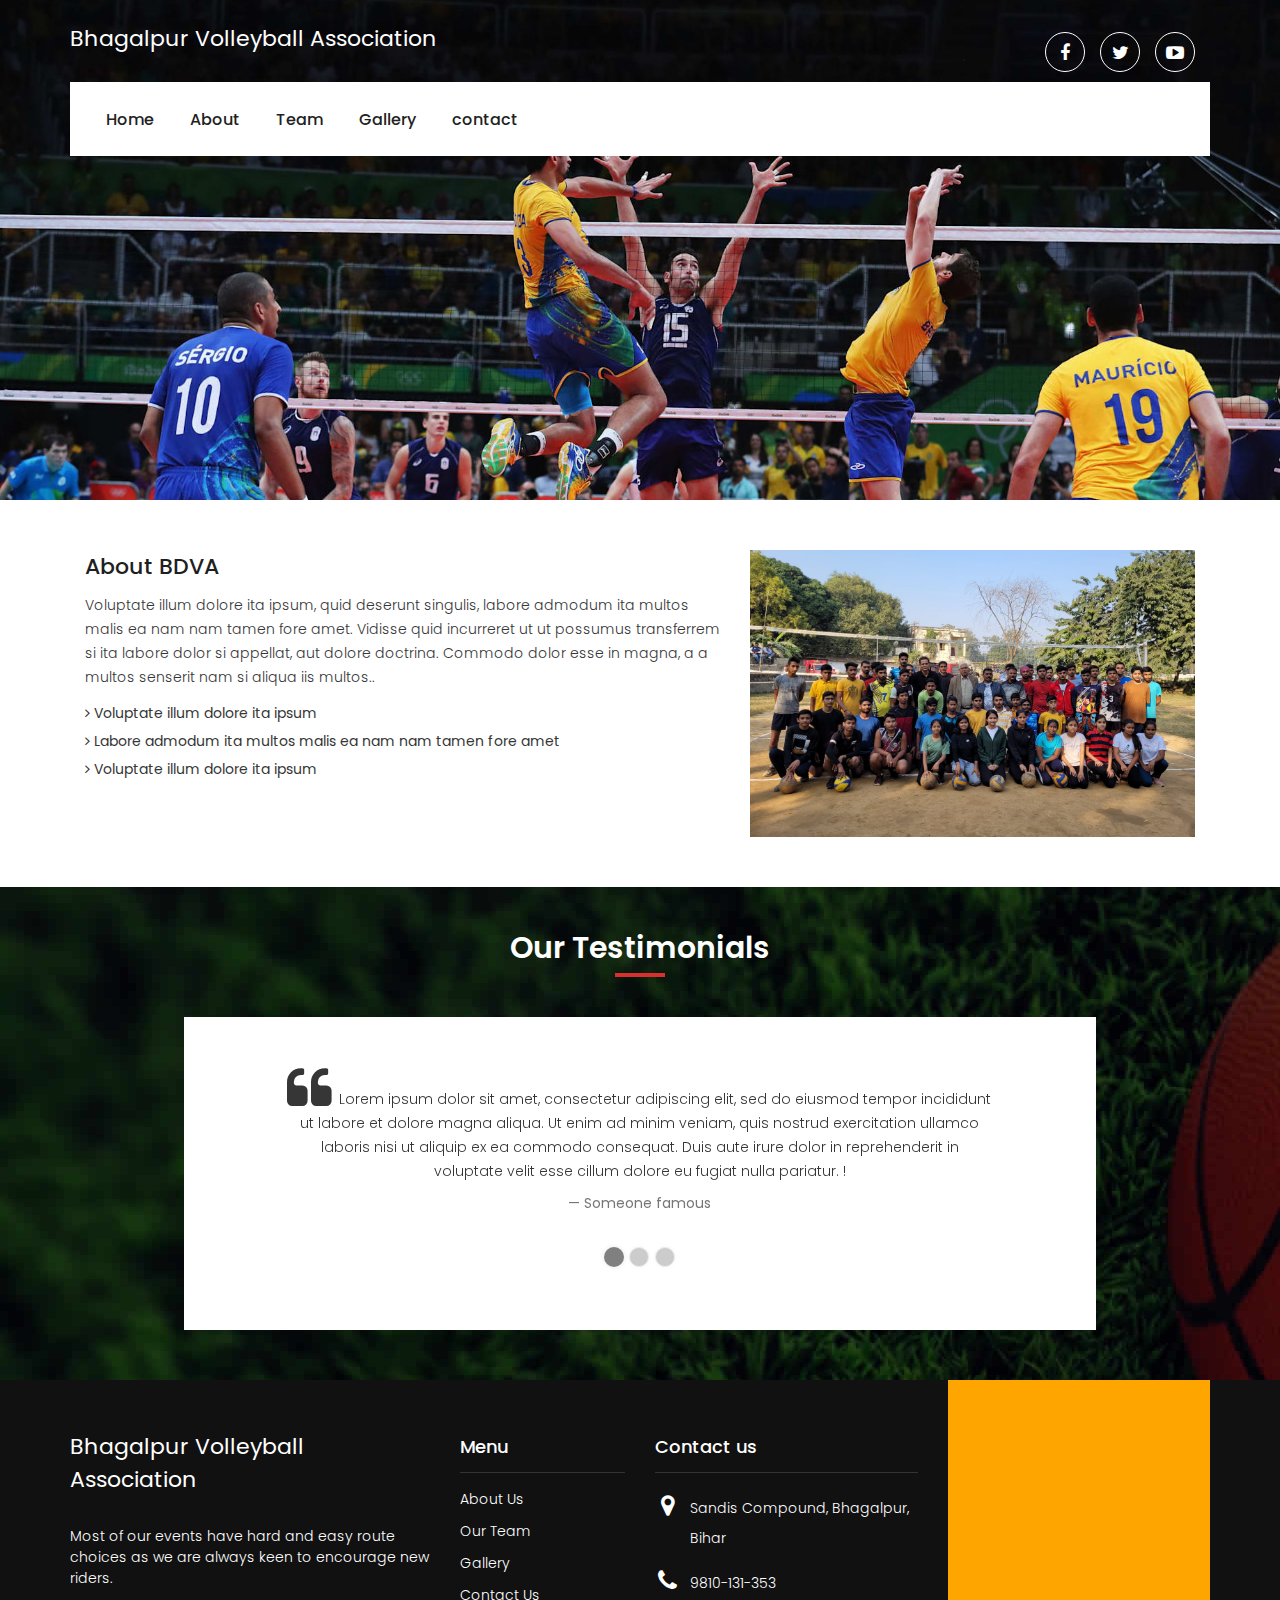
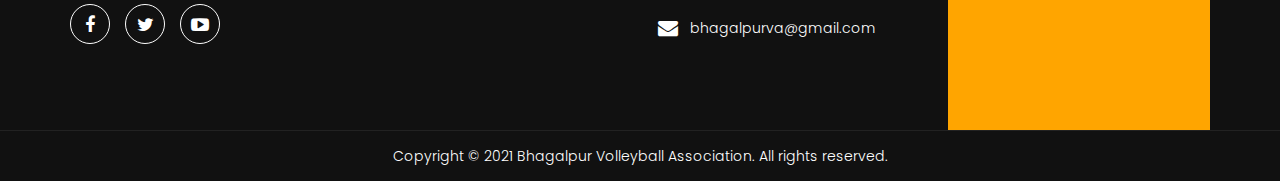
==== commit 9b84c85f: "fixed images and all pages except minor touch" ====
--- a/about.html
+++ b/about.html
@@ -117,7 +117,7 @@
                <div class="col-md-12 col-sm-12">
                   <div class="col-md-7 col-sm-7 col-xs-12">
                      <div class="full">
-                        <h3>SPORTY LEAGUE HISTORY</h3>
+                        <h3>About BDVA</h3>
                         <p>Voluptate illum dolore ita ipsum, quid deserunt singulis, labore admodum ita multos malis ea
                            nam nam tamen fore amet.
                            Vidisse quid incurreret ut ut possumus transferrem si ita labore dolor si appellat, aut
@@ -133,7 +133,7 @@
                      </div>
                   </div>
                   <div class="col-md-5 col-sm-5 col-xs-12">
-                     <img class="img-responsive" src="images/img-07.jpg" alt="#" />
+                     <img class="img-responsive" src="images/bg1.png" alt="#" />
                   </div>
                </div>
             </div>
@@ -198,22 +198,13 @@
                         </div>
                         <!-- Bottom Carousel Indicators -->
                         <ol class="carousel-indicators">
-                           <li data-target="#quote-carousel" data-slide-to="0" class="active"><img
-                                 class="img-responsive "
-                                 src="https://s3.amazonaws.com/uifaces/faces/twitter/mantia/128.jpg" alt="">
-                           </li>
-                           <li data-target="#quote-carousel" data-slide-to="1"><img class="img-responsive"
-                                 src="https://s3.amazonaws.com/uifaces/faces/twitter/adhamdannaway/128.jpg" alt="">
-                           </li>
-                           <li data-target="#quote-carousel" data-slide-to="2"><img class="img-responsive"
-                                 src="https://s3.amazonaws.com/uifaces/faces/twitter/brad_frost/128.jpg" alt="">
-                           </li>
+                           <li data-target="#quote-carousel" data-slide-to="0" class="active"
+                              style="background-color: gray; width: 20px; height: 20px;"></li>
+                           <li data-target="#quote-carousel" data-slide-to="1"
+                              style="background-color: gray; width: 20px; height: 20px;"></li>
+                           <li data-target="#quote-carousel" data-slide-to="2"
+                              style="background-color: gray; width: 20px; height: 20px;"></li>
                         </ol>
-                        <!-- Carousel Buttons Next/Prev -->
-                        <a data-slide="prev" href="#quote-carousel" class="left carousel-control"><i
-                              class="fa fa-chevron-left"></i></a>
-                        <a data-slide="next" href="#quote-carousel" class="right carousel-control"><i
-                              class="fa fa-chevron-right"></i></a>
                      </div>
                   </div>
                </div>
--- a/css/custom.css
+++ b/css/custom.css
@@ -2,596 +2,695 @@
 	File Name: custom.css 
 /******************************************/
 /** ADD YOUR AWESOME CODES HERE **/
- * {
-    font-family: 'Poppins', sans-serif;
-}
- h1,h2,h3,h4,h5,h6 {
-    font-family: 'Poppins', sans-serif;
-}
- p {
-    font-family: 'Poppins', sans-serif;
-}
- body {
-     overflow-x:hidden;
-}
- .main-container {
-     padding: 10px 15px;
-}
- .skyblue {
-     background-image:url('../images/main-slider-img1.jpg');
-}
- .darkerskyblue {
-     background-image:url('../images/bg1.png');
-}
- .deepskyblue {
-     background-image:url('../images/bg1.png');
-}
- .carousel-indicators {
-     bottom: 0;
-}
- .carousel-control.right, .carousel-control.left {
-     background-image: none;
-}
- div.full-slider .carousel .item {
-     height: 100vh;
-     min-height: 100vh;
-     width: 100%;
-}
- .carousel .icon-container {
-     display: inline-block;
-     font-size: 25px;
-     line-height: 25px;
-     padding: 1em;
-     text-align: center;
-     border-radius: 50%;
-}
- .carousel-caption button {
-     border-color: #00bfff;
-     margin-top: 1em;
+* {
+  font-family: "Poppins", sans-serif;
+}
+h1,
+h2,
+h3,
+h4,
+h5,
+h6 {
+  font-family: "Poppins", sans-serif;
+}
+p {
+  font-family: "Poppins", sans-serif;
+}
+body {
+  overflow-x: hidden;
+}
+.main-container {
+  padding: 10px 15px;
+}
+.skyblue {
+  background-image: url("../images/main-slider-img1.jpg");
+}
+.darkerskyblue {
+  background-image: url("../images/bg1.png");
+}
+.deepskyblue {
+  background-image: url("../images/bg1.png");
+}
+.carousel-indicators {
+  bottom: 0;
+}
+.carousel-control.right,
+.carousel-control.left {
+  background-image: none;
+}
+div.full-slider .carousel .item {
+  height: 100vh;
+  min-height: 100vh;
+  width: 100%;
+}
+.carousel .icon-container {
+  display: inline-block;
+  font-size: 25px;
+  line-height: 25px;
+  padding: 1em;
+  text-align: center;
+  border-radius: 50%;
+}
+.carousel-caption button {
+  border-color: #00bfff;
+  margin-top: 1em;
 }
 /* Animation delays */
- .carousel-caption h3:first-child {
-     animation-delay: 1s;
-}
- .carousel-caption h3:nth-child(2) {
-     animation-delay: 2s;
-}
- .carousel-caption button {
-     animation-delay: 3s;
-}
- .full-slider div.item {
-     background-size: cover;
-     background-position: center center;
-}
- h1 {
-     text-align: center;
-     margin-bottom: 30px;
-     font-size: 30px;
-     font-weight: bold;
-}
- .p {
-     padding-top: 125px;
-     text-align: center;
-}
- .p a {
-     text-decoration: underline;
-}
- .item {
-     display: none;
-     position: relative;
-     .transition(s ease-in-out left);
-}
- .slider-contant h3 {
-     font-size: 58px;
-     font-weight: 700;
-     text-shadow: none;
-     color: #fff;
-     text-align: left;
-     line-height: 52px;
-     letter-spacing: -2px;
-}
- #carousel-example-generic .carousel-caption {
-     right: 10%;
-     left: 10%;
-     padding-bottom: 30px;
-}
- .color-yellow {
-     color:#ffcb05;
-}
- .carousel-caption p {
-     font-size: 15px;
-     text-align: left;
-     font-weight: 400;
-     color: #fff;
-     line-height: 24px;
-}
- .btn.btn-primary.btn-lg {
-     float: left;
-     background: #1c72ce;
-     font-size: 15px;
-     text-transform: uppercase;
-     min-width: 160px;
-     height: 50px;
-     border-radius: 5px;
-}
- .btn.btn-primary.btn-lg:hover,.btn.btn-primary.btn-lg:focus {
-     background:#d8302f;
-}
- #carousel-example-generic .carousel-caption {
-     position: absolute;
-     right: 5%;
-     bottom: 0;
-     left: 0;
-     z-index: 10;
-     padding: 0;
-     padding-bottom: 0px;
-     color: #fff;
-     text-align: center;
-     text-shadow: 0 1px 2px rgba(0,0,0,.6);
-     height: 100%;
-     display: flex;
-     align-items: center;
-}
- header {
-     float: left;
-     width: 100%;
-     position: absolute;
-     z-index: 1;
-     top: 0;
-     min-height: 150px;
-}
- .social-icons li a {
-     height: 40px;
-     width: 40px;
-     background: none;
-     border: 1px solid #fff;
-     color: #fff;
-     border-radius: 100%;
-     text-align: center;
-     line-height: 40px;
-     font-size: 18px;
-     float: left;
-}
- .social-icons {
-     list-style: none;
-     float: left;
-     width: auto;
-     padding: 0;
-     margin: 0;
-}
- .social-icons li {
-     float: left;
-     margin: 0 15px 0 0;
-}
- .header-top {
-     margin: 15px 0 10px;
-     float: right;
-     width: 100%;
-}
- .social-icons li a:hover,.social-icons li a:focus {
-     border-color:#d8302f;
-    background:#d8302f;
-    color:#fff !important;
-}
- .login {
-     float: right;
-     margin: 0;
-     padding: 0;
-     list-style: none;
-}
- .login li {
-     float: left;
-     margin: 0 0 0 10px;
-     font-weight: 500;
-}
- .login li a {
-     padding: 9px 25px;
-     color: #fff;
-     font-size: 13px;
-     background: #d8302f;
-     border-radius: 50px;
-     float: left;
-}
- .login li a:hover, .login li a:focus {
-     background: #fff;
-     color: #333;
-}
- .login li a i {
-     margin: 0 5px 0 0;
-     font-size:15px;
-}
- .header-bottom {
-     float: left;
-     width: 100%;
-}
- .logo {
-     float: left;
-     padding: 7px 0 6px;
-     margin: 0 0 0 0px;
-     position: relative;
-}
- .menu {
-     float: left;
-     width: 100%;
-     min-height: auto;
-     background: #fff;
-}
- .main-menu-section {
-     float: right;
-     width: 100%;
-     padding: 0;
-}
- .right_top_section {
-     float: right;
-     padding: 17px 0 0;
+.carousel-caption h3:first-child {
+  animation-delay: 1s;
+}
+.carousel-caption h3:nth-child(2) {
+  animation-delay: 2s;
+}
+.carousel-caption button {
+  animation-delay: 3s;
+}
+.full-slider div.item {
+  background-size: cover;
+  background-position: center center;
+}
+h1 {
+  text-align: center;
+  margin-bottom: 30px;
+  font-size: 30px;
+  font-weight: bold;
+}
+.p {
+  padding-top: 125px;
+  text-align: center;
+}
+.p a {
+  text-decoration: underline;
+}
+.item {
+  display: none;
+  position: relative;
+  .transition(s ease-in-out left);
+}
+.slider-contant h3 {
+  font-size: 58px;
+  font-weight: 700;
+  text-shadow: none;
+  color: #fff;
+  text-align: left;
+  line-height: 52px;
+  letter-spacing: -2px;
+}
+#carousel-example-generic .carousel-caption {
+  right: 10%;
+  left: 10%;
+  padding-bottom: 30px;
+}
+.color-yellow {
+  color: #ffcb05;
+}
+.carousel-caption p {
+  font-size: 15px;
+  text-align: left;
+  font-weight: 400;
+  color: #fff;
+  line-height: 24px;
+}
+.btn.btn-primary.btn-lg {
+  float: left;
+  background: #1c72ce;
+  font-size: 15px;
+  text-transform: uppercase;
+  min-width: 160px;
+  height: 50px;
+  border-radius: 5px;
+}
+.btn.btn-primary.btn-lg:hover,
+.btn.btn-primary.btn-lg:focus {
+  background: #d8302f;
+}
+#carousel-example-generic .carousel-caption {
+  position: absolute;
+  right: 5%;
+  bottom: 0;
+  left: 0;
+  z-index: 10;
+  padding: 0;
+  padding-bottom: 0px;
+  color: #fff;
+  text-align: center;
+  text-shadow: 0 1px 2px rgba(0, 0, 0, 0.6);
+  height: 100%;
+  display: flex;
+  align-items: center;
+}
+header {
+  float: left;
+  width: 100%;
+  position: absolute;
+  z-index: 1;
+  top: 0;
+  min-height: 150px;
+}
+.social-icons li a {
+  height: 40px;
+  width: 40px;
+  background: none;
+  border: 1px solid #fff;
+  color: #fff;
+  border-radius: 100%;
+  text-align: center;
+  line-height: 40px;
+  font-size: 18px;
+  float: left;
+}
+.social-icons {
+  list-style: none;
+  float: left;
+  width: auto;
+  padding: 0;
+  margin: 0;
+}
+.social-icons li {
+  float: left;
+  margin: 0 15px 0 0;
+}
+.header-top {
+  margin: 15px 0 10px;
+  float: right;
+  width: 100%;
+}
+.social-icons li a:hover,
+.social-icons li a:focus {
+  border-color: #d8302f;
+  background: #d8302f;
+  color: #fff !important;
+}
+.login {
+  float: right;
+  margin: 0;
+  padding: 0;
+  list-style: none;
+}
+.login li {
+  float: left;
+  margin: 0 0 0 10px;
+  font-weight: 500;
+}
+.login li a {
+  padding: 9px 25px;
+  color: #fff;
+  font-size: 13px;
+  background: #d8302f;
+  border-radius: 50px;
+  float: left;
+}
+.login li a:hover,
+.login li a:focus {
+  background: #fff;
+  color: #333;
+}
+.login li a i {
+  margin: 0 5px 0 0;
+  font-size: 15px;
+}
+.header-bottom {
+  float: left;
+  width: 100%;
+}
+.logo {
+  float: left;
+  padding: 7px 0 6px;
+  margin: 0 0 0 0px;
+  position: relative;
+}
+.menu {
+  float: left;
+  width: 100%;
+  min-height: auto;
+  background: #fff;
+}
+.main-menu-section {
+  float: right;
+  width: 100%;
+  padding: 0;
+}
+.right_top_section {
+  float: right;
+  padding: 17px 0 0;
 }
 /** mega menu **/
- .mega-dropdown {
-     position: static !important;
-}
- .mega-dropdown-menu {
-     padding: 20px 0px;
-     width: 100%;
-     box-shadow: none;
-     -webkit-box-shadow: none;
-}
- .mega-dropdown-menu > li > ul {
-     padding: 0;
-     margin: 0;
-}
- .mega-dropdown-menu > li > ul > li {
-     list-style: none;
-}
- .mega-dropdown-menu > li > ul > li > a {
-     display: block;
-     color: #222;
-     padding: 3px 5px;
-}
- .mega-dropdown-menu > li ul > li > a:hover, .mega-dropdown-menu > li ul > li > a:focus {
-     text-decoration: none;
-}
- .mega-dropdown-menu .dropdown-header {
-     font-size: 17px;
-     color: #222;
-     padding: 0;
-     line-height: 30px;
-     font-weight: 600;
-     float: left;
-     width: 100%;
-     margin-bottom: 5px !important;
-     text-transform: uppercase;
-}
- .carousel-control {
-     width: 30px;
-     height: 30px;
-     top: -35px;
-}
- .left.carousel-control {
-     right: 30px;
-     left: inherit;
-}
- .carousel-control .glyphicon-chevron-left, .carousel-control .glyphicon-chevron-right {
-     font-size: 12px;
-     background-color: #fff;
-     line-height: 30px;
-     text-shadow: none;
-     color: #333;
-     border: none;
-}
- .menu .navbar-header {
-     float: left;
-     display: none;
-}
- .main-menu-section .navbar.navbar-inverse {
-     background: transparent;
-     border: none;
-     margin: 0;
-     float: left;
-     width: auto;
-}
- .main-menu-section .navbar.navbar-inverse .navbar-collapse {
-     padding: 0;
-}
- .main-menu-section .navbar.navbar-inverse .navbar-collapse ul.nav.navbar-nav {
-     float: left;
-     margin: 0 18px 0;
-}
- .navbar.navbar-inverse .navbar-collapse ul.nav.navbar-nav li {
-     float:left;
-}
- .navbar.navbar-inverse ul.nav.navbar-nav li a {
-     float: left;
-     padding: 28px 18px 26px;
-     color: #222;
-     font-weight: 500;
-     font-size: 16px;
-}
- .main-menu-section .navbar.navbar-inverse .navbar-collapse ul.nav.navbar-nav li ul li a {
-    border:none;
-}
- .main-menu-section .navbar.navbar-inverse .navbar-collapse ul.nav.navbar-nav li.active a, .main-menu-section .navbar.navbar-inverse .navbar-collapse ul.nav.navbar-nav li a:hover, .main-menu-section .navbar.navbar-inverse .navbar-collapse ul.nav.navbar-nav li a:focus {
-    border-color:#d8302f;
-}
- .main-menu-section .navbar.navbar-inverse .navbar-collapse ul.nav.navbar-nav li a span.caret {
-     display:none;
-}
- .main-menu-section .navbar.navbar-inverse .navbar-collapse ul.nav.navbar-nav li:hover, .main-menu-section .navbar.navbar-inverse .navbar-collapse ul.nav.navbar-nav li:focus {
-     background:#fff;
-}
- .navbar-inverse .navbar-nav > .open > a, .navbar-inverse .navbar-nav > .open > a:focus, .navbar-inverse .navbar-nav > .open > a:hover {
-     color: #fff;
-     background-color: transparent;
-}
- .main-menu-section .navbar.navbar-inverse .navbar-collapse ul.nav.navbar-nav li {
-     float: left;
-     margin: 0;
-}
- .navbar-inverse .navbar-nav > .active > a, .navbar-inverse .navbar-nav > .active > a:focus, .navbar-inverse .navbar-nav > .active > a:hover {
-     color: #fff;
-     background-color: transparent;
-}
- .main-menu-section .navbar.navbar-inverse .navbar-collapse ul.nav.navbar-nav li li {
-     margin: 0;
-}
- .main-menu-section .navbar.navbar-inverse .navbar-collapse ul.nav.navbar-nav li ul li a {
-     padding: 0;
-}
- .main-menu-section .navbar.navbar-inverse .navbar-collapse ul.nav.navbar-nav li ul li a.carousel-control {
-     position: absolute;
-     top: 0;
-}
- .main-menu-section .navbar.navbar-inverse .navbar-collapse ul.nav.navbar-nav li ul li a.left.carousel-control {
-     right: 45px;
-     left: inherit;
-}
- .menu-inner {
-     float: left;
-     width: 100%;
-}
- .main-menu-section .navbar.navbar-inverse .navbar-collapse ul.nav.navbar-nav li ul.menu-inner li {
-     float: left;
-     width: 100%;
-     padding: 0;
-}
- .dropdown-menu.mega-dropdown-menu ul li {
-     float: left;
-     width: 100%;
-     padding: 0;
-}
- div.main-menu-section div.menu nav.navbar ul.nav li ul.dropdown-menu.mega-dropdown-menu ul li a {
-     text-transform: none;
-     font-weight: 400;
-     font-size: 14px;
-     margin: 5px 0;
-}
- #menCollection {
-     float: left;
-     width: 100%;
-}
- div.menu .dropdown-menu {
-     height: 400px;
-     width: 147.2%;
-     top: 70px;
-}
- div.menu .dropdown-menu {
-     border: none;
-     border-top: solid #ddd 1px;
-}
- .navbar.navbar-inverse .navbar-collapse ul.nav.navbar-nav li a {
-     opacity: 1;
-     border: none;
-     box-shadow: none;
-}
- .navbar.navbar-inverse .navbar-collapse ul.nav.navbar-nav li a:hover, .navbar.navbar-inverse .navbar-collapse ul.nav.navbar-nav li a:focus {
-     color: #d8302f;
+.mega-dropdown {
+  position: static !important;
+}
+.mega-dropdown-menu {
+  padding: 20px 0px;
+  width: 100%;
+  box-shadow: none;
+  -webkit-box-shadow: none;
+}
+.mega-dropdown-menu > li > ul {
+  padding: 0;
+  margin: 0;
+}
+.mega-dropdown-menu > li > ul > li {
+  list-style: none;
+}
+.mega-dropdown-menu > li > ul > li > a {
+  display: block;
+  color: #222;
+  padding: 3px 5px;
+}
+.mega-dropdown-menu > li ul > li > a:hover,
+.mega-dropdown-menu > li ul > li > a:focus {
+  text-decoration: none;
+}
+.mega-dropdown-menu .dropdown-header {
+  font-size: 17px;
+  color: #222;
+  padding: 0;
+  line-height: 30px;
+  font-weight: 600;
+  float: left;
+  width: 100%;
+  margin-bottom: 5px !important;
+  text-transform: uppercase;
+}
+.carousel-control {
+  width: 30px;
+  height: 30px;
+  top: -35px;
+}
+.left.carousel-control {
+  right: 30px;
+  left: inherit;
+}
+.carousel-control .glyphicon-chevron-left,
+.carousel-control .glyphicon-chevron-right {
+  font-size: 12px;
+  background-color: #fff;
+  line-height: 30px;
+  text-shadow: none;
+  color: #333;
+  border: none;
+}
+.menu .navbar-header {
+  float: left;
+  display: none;
+}
+.main-menu-section .navbar.navbar-inverse {
+  background: transparent;
+  border: none;
+  margin: 0;
+  float: left;
+  width: auto;
+}
+.main-menu-section .navbar.navbar-inverse .navbar-collapse {
+  padding: 0;
+}
+.main-menu-section .navbar.navbar-inverse .navbar-collapse ul.nav.navbar-nav {
+  float: left;
+  margin: 0 18px 0;
+}
+.navbar.navbar-inverse .navbar-collapse ul.nav.navbar-nav li {
+  float: left;
+}
+.navbar.navbar-inverse ul.nav.navbar-nav li a {
+  float: left;
+  padding: 28px 18px 26px;
+  color: #222;
+  font-weight: 500;
+  font-size: 16px;
+}
+.main-menu-section
+  .navbar.navbar-inverse
+  .navbar-collapse
+  ul.nav.navbar-nav
+  li
+  ul
+  li
+  a {
+  border: none;
+}
+.main-menu-section
+  .navbar.navbar-inverse
+  .navbar-collapse
+  ul.nav.navbar-nav
+  li.active
+  a,
+.main-menu-section
+  .navbar.navbar-inverse
+  .navbar-collapse
+  ul.nav.navbar-nav
+  li
+  a:hover,
+.main-menu-section
+  .navbar.navbar-inverse
+  .navbar-collapse
+  ul.nav.navbar-nav
+  li
+  a:focus {
+  border-color: #d8302f;
+}
+.main-menu-section
+  .navbar.navbar-inverse
+  .navbar-collapse
+  ul.nav.navbar-nav
+  li
+  a
+  span.caret {
+  display: none;
+}
+.main-menu-section
+  .navbar.navbar-inverse
+  .navbar-collapse
+  ul.nav.navbar-nav
+  li:hover,
+.main-menu-section
+  .navbar.navbar-inverse
+  .navbar-collapse
+  ul.nav.navbar-nav
+  li:focus {
+  background: #fff;
+}
+.navbar-inverse .navbar-nav > .open > a,
+.navbar-inverse .navbar-nav > .open > a:focus,
+.navbar-inverse .navbar-nav > .open > a:hover {
+  color: #fff;
+  background-color: transparent;
+}
+.main-menu-section
+  .navbar.navbar-inverse
+  .navbar-collapse
+  ul.nav.navbar-nav
+  li {
+  float: left;
+  margin: 0;
+}
+.navbar-inverse .navbar-nav > .active > a,
+.navbar-inverse .navbar-nav > .active > a:focus,
+.navbar-inverse .navbar-nav > .active > a:hover {
+  color: #fff;
+  background-color: transparent;
+}
+.main-menu-section
+  .navbar.navbar-inverse
+  .navbar-collapse
+  ul.nav.navbar-nav
+  li
+  li {
+  margin: 0;
+}
+.main-menu-section
+  .navbar.navbar-inverse
+  .navbar-collapse
+  ul.nav.navbar-nav
+  li
+  ul
+  li
+  a {
+  padding: 0;
+}
+.main-menu-section
+  .navbar.navbar-inverse
+  .navbar-collapse
+  ul.nav.navbar-nav
+  li
+  ul
+  li
+  a.carousel-control {
+  position: absolute;
+  top: 0;
+}
+.main-menu-section
+  .navbar.navbar-inverse
+  .navbar-collapse
+  ul.nav.navbar-nav
+  li
+  ul
+  li
+  a.left.carousel-control {
+  right: 45px;
+  left: inherit;
+}
+.menu-inner {
+  float: left;
+  width: 100%;
+}
+.main-menu-section
+  .navbar.navbar-inverse
+  .navbar-collapse
+  ul.nav.navbar-nav
+  li
+  ul.menu-inner
+  li {
+  float: left;
+  width: 100%;
+  padding: 0;
+}
+.dropdown-menu.mega-dropdown-menu ul li {
+  float: left;
+  width: 100%;
+  padding: 0;
+}
+div.main-menu-section
+  div.menu
+  nav.navbar
+  ul.nav
+  li
+  ul.dropdown-menu.mega-dropdown-menu
+  ul
+  li
+  a {
+  text-transform: none;
+  font-weight: 400;
+  font-size: 14px;
+  margin: 5px 0;
+}
+#menCollection {
+  float: left;
+  width: 100%;
+}
+div.menu .dropdown-menu {
+  height: 400px;
+  width: 147.2%;
+  top: 70px;
+}
+div.menu .dropdown-menu {
+  border: none;
+  border-top: solid #ddd 1px;
+}
+.navbar.navbar-inverse .navbar-collapse ul.nav.navbar-nav li a {
+  opacity: 1;
+  border: none;
+  box-shadow: none;
+}
+.navbar.navbar-inverse .navbar-collapse ul.nav.navbar-nav li a:hover,
+.navbar.navbar-inverse .navbar-collapse ul.nav.navbar-nav li a:focus {
+  color: #d8302f;
 }
 /** search bar **/
- .stylish-input-group .form-control{
-     border-right:0;
-     box-shadow:0 0 0;
-     border-color:#ccc;
-}
- .stylish-input-group button{
-     border:0;
-     background:transparent;
-}
- .search-bar {
-     float: right;
-}
- #imaginary_container {
-     float: left;
-     width: 100%;
-}
- #imaginary_container input.form-control {
-     float: left;
-     width: 100%;
-     border: none;
-     padding: 12px 21px 12px;
-     min-height: auto;
-     height: auto;
-     border-radius: 0px;
-     font-style: italic;
-     font-weight: 300;
-     font-size: 18px;
-     background: ;
-     border: solid #d8302f 2px;
-}
- .search-bar {
-     float: right;
-     width: 30%;
-     padding: 10px;
-}
- .news {
-     float: left;
-     width: 100%;
-     min-height: 50px;
-     background: #0e55b6;
-     position: absolute;
-     bottom: 0;
-     padding: 6px 0;
-}
- .heading-slider .headline {
-     float: left;
-     margin: 0;
-     font-size: 15px;
-     font-weight: 400;
-     color: #fff;
-}
- .heading-slider b {
-     height: 25px;
-     margin: 3px 0 0 15px;
-     font-weight: 400;
-}
- .heading-slider {
-     float: left;
-     width: 100%;
-     padding: 6px 0 0;
-}
- .typewrite {
-     color: #fff;
-     font-weight: 400;
-     font-size: 14px;
-     float: left;
-}
- .heading-slider h1 {
-     float: left;
-     margin: 3px 0 0 10px;
-     padding: 0;
-}
- .headline i {
-     color: #ffcb05;
-}
- .full-slider {
-     position: relative;
-}
- div.full-slider .carousel-indicators {
-     bottom: 45px;
-     margin-bottom: 0;
-}
- .full {
-     float: left;
-     width: 100%;
-     margin: 0;
-     padding: 0;
-}
- .team-btw-match ul {
-     margin: 0;
-     padding: 0;
-     list-style: none;
-}
- .team-btw-match ul li {
-     float: left;
-     text-align: center;
-}
- .team-btw-match {
-     float: left;
-     width: 100%;
-     display: block;
-     justify-content: center;
-     padding: 10px 0 0;
-}
- .team-btw-match ul {
-     position: relative;
-     float: left;
-     width: 100%;
-}
- .team-btw-match ul li span {
-     float: left;
-     width: 100%;
-     font-size: 18px;
-     font-weight: 600;
-}
- .vs {
-     display: flex;
-     height: 100%;
-     align-items: center;
-}
- .team-btw-match li.vs span {
-     background: #000;
-     float: left;
-     color: #fff;
-     padding: 0 6px;
-     border-radius: 100%;
-     font-weight: 500;
-     font-size: 16px;
-}
- .matchs-vs {
-     float: left;
-     width: 100%;
-     background: #d8302f;
-     color: #fff;
-     min-height: 220px;
-     padding: 90px 0;
-     justify-content: center;
-     display: flex;
-}
- .matchs-info {
-     float: left;
-     width: 100%;
-     background: #ffcb05;
-}
- .about-us {
-     float: left;
-     width: 100%;
-     background: url('../images/banner1.png');
-     min-height: 220px;
-     background-position: center center;
-     background-size: cover;
-}
- .about-us:after {
-     background:rgba(0,0,0.25);
-     display:flex;
-     justify-content:center;
-     align-items:center;
-     height:100%;
-     position:absolute;
-     top:0;
-    left:0;
-     content:"";
-}
- .right-match-time {
-     text-align: center;
-     padding: 63px 0 62px;
-     background: url('../images/match-start-img.png');
-     background-size: cover;
-     color: #fff;
-     background-repeat: no-repeat;
-     background-position: center bottom;
-     min-height: 220px;
-}
- .full {
-     position:relative;
-}
- .right-match-time h2 {
-     color: #fff;
-     text-transform: capitalize;
-     font-weight: 600;
-     font-size: 60px;
-     line-height: 55px;
-     padding: 0;
-     margin-bottom: 20px;
-}
- .right-match-time ul {
-     margin: 0 auto 0;
-     border: 1px solid rgba(255, 255, 255, 0.5);
-     display: inline-block;
-     padding: 10px 20px;
-     list-style: none;
-     float: none;
-     width: auto;
-}
- .right-match-time ul li {
-     font-size: 30px;
-     color: #fff;
-     float: left;
-     margin: 0 10px;
-     text-shadow: 1px 1px 1px #000;
-}
- .right-match-time > span {
-     display: block;
-     font-size: 20px;
-     color: #fff;
-     text-shadow: 1px 1px 2px rgba(0,0,0,0.5);
+.stylish-input-group .form-control {
+  border-right: 0;
+  box-shadow: 0 0 0;
+  border-color: #ccc;
+}
+.stylish-input-group button {
+  border: 0;
+  background: transparent;
+}
+.search-bar {
+  float: right;
+}
+#imaginary_container {
+  float: left;
+  width: 100%;
+}
+#imaginary_container input.form-control {
+  float: left;
+  width: 100%;
+  border: none;
+  padding: 12px 21px 12px;
+  min-height: auto;
+  height: auto;
+  border-radius: 0px;
+  font-style: italic;
+  font-weight: 300;
+  font-size: 18px;
+  background: ;
+  border: solid #d8302f 2px;
+}
+.search-bar {
+  float: right;
+  width: 30%;
+  padding: 10px;
+}
+.news {
+  float: left;
+  width: 100%;
+  min-height: 50px;
+  background: #0e55b6;
+  position: absolute;
+  bottom: 0;
+  padding: 6px 0;
+}
+.heading-slider .headline {
+  float: left;
+  margin: 0;
+  font-size: 15px;
+  font-weight: 400;
+  color: #fff;
+}
+.heading-slider b {
+  height: 25px;
+  margin: 3px 0 0 15px;
+  font-weight: 400;
+}
+.heading-slider {
+  float: left;
+  width: 100%;
+  padding: 6px 0 0;
+}
+.typewrite {
+  color: #fff;
+  font-weight: 400;
+  font-size: 14px;
+  float: left;
+}
+.heading-slider h1 {
+  float: left;
+  margin: 3px 0 0 10px;
+  padding: 0;
+}
+.headline i {
+  color: #ffcb05;
+}
+.full-slider {
+  position: relative;
+}
+div.full-slider .carousel-indicators {
+  bottom: 45px;
+  margin-bottom: 0;
+}
+.full {
+  float: left;
+  width: 100%;
+  margin: 0;
+  padding: 0;
+}
+.team-btw-match ul {
+  margin: 0;
+  padding: 0;
+  list-style: none;
+}
+.team-btw-match ul li {
+  float: left;
+  text-align: center;
+}
+.team-btw-match {
+  float: left;
+  width: 100%;
+  display: block;
+  justify-content: center;
+  padding: 10px 0 0;
+}
+.team-btw-match ul {
+  position: relative;
+  float: left;
+  width: 100%;
+}
+.team-btw-match ul li span {
+  float: left;
+  width: 100%;
+  font-size: 18px;
+  font-weight: 600;
+}
+.vs {
+  display: flex;
+  height: 100%;
+  align-items: center;
+}
+.team-btw-match li.vs span {
+  background: #000;
+  float: left;
+  color: #fff;
+  padding: 0 6px;
+  border-radius: 100%;
+  font-weight: 500;
+  font-size: 16px;
+}
+.matchs-vs {
+  float: left;
+  width: 100%;
+  background: #d8302f;
+  color: #fff;
+  min-height: 220px;
+  padding: 90px 0;
+  justify-content: center;
+  display: flex;
+}
+.matchs-info {
+  float: left;
+  width: 100%;
+  background: #ffcb05;
+}
+.about-us {
+  float: left;
+  width: 100%;
+  background: url("../images/banner1.png");
+  min-height: 220px;
+  background-position: center center;
+  background-size: cover;
+}
+.about-us:after {
+  background: rgba(0, 0, 0.25);
+  display: flex;
+  justify-content: center;
+  align-items: center;
+  height: 100%;
+  position: absolute;
+  top: 0;
+  left: 0;
+  content: "";
+}
+.right-match-time {
+  text-align: center;
+  padding: 63px 0 62px;
+  background: url("../images/match-start-img.png");
+  background-size: cover;
+  color: #fff;
+  background-repeat: no-repeat;
+  background-position: center bottom;
+  min-height: 220px;
+}
+.full {
+  position: relative;
+}
+.right-match-time h2 {
+  color: #fff;
+  text-transform: capitalize;
+  font-weight: 600;
+  font-size: 60px;
+  line-height: 55px;
+  padding: 0;
+  margin-bottom: 20px;
+}
+.right-match-time ul {
+  margin: 0 auto 0;
+  border: 1px solid rgba(255, 255, 255, 0.5);
+  display: inline-block;
+  padding: 10px 20px;
+  list-style: none;
+  float: none;
+  width: auto;
+}
+.right-match-time ul li {
+  font-size: 30px;
+  color: #fff;
+  float: left;
+  margin: 0 10px;
+  text-shadow: 1px 1px 1px #000;
+}
+.right-match-time > span {
+  display: block;
+  font-size: 20px;
+  color: #fff;
+  text-shadow: 1px 1px 2px rgba(0, 0, 0, 0.5);
 }
 /** .right-match-time::after {
      content: "";
@@ -603,1429 +702,1449 @@
      background: rgba(0,0,0,.3);
 }
  **/
- .right-match-time ul, .right-match-time h2, .right-match-time span {
-     position: relative;
-     z-index: 1;
+.right-match-time ul,
+.right-match-time h2,
+.right-match-time span {
+  position: relative;
+  z-index: 1;
 }
 /** end search bar **/
- div.menu div.search-bar .input-group-addon {
-     background: #d8302f;
-     border: none;
-     border-radius: 0;
-     color: #fff;
-     font-size: 20px;
-     height: auto;
-     padding: 14px 16px;
-}
- footer#footer {
-     min-height: auto;
-     background: #111;
-     float: left;
-     width: 100%;
-     padding: 0;
-     border-top: solid #ddd 1px;
-     position: relative;
-     background-position: center top;
-     background-size: cover;
-}
- section#contant {
-     float: left;
-     width: 100%;
-     padding: 50px 0 25px;
-     background: #fff;
-}
- #sidebar {
-     float: left;
-     width: 100%;
-     background: #fff;
-     min-height: auto;
-     padding: 0;
-     box-shadow: 0 10px 20px -25px rgba(50,50,50,1);
-     border: solid #e1e1e1 1px;
-     margin-bottom: 25px;
-}
- aside#sidebar h3 {
-     font-size: 16px;
-     color: #363636;
-     float: left;
-     margin: 10px 0;
-     padding: 0 15px;
-     font-weight: 600;
-}
- aside#sidebar .team-btw-match ul li:first-child {
-     float: left;
-}
- aside#sidebar .team-btw-match ul li span {
-     color: #222;
-     text-transform: capitalize;
-     font-weight: 600;
-     display: block;
-     font-size: 14px;
-}
- aside#sidebar .team-btw-match ul li {
-     width: 41%;
-     text-align: center;
-     float: right;
-}
- aside#sidebar .team-btw-match.style-2 ul li span {
-     color: #222;
-}
- aside#sidebar .macth-fixture ul {
-     padding: 15px 0;
-     overflow: hidden;
-     border-bottom: 1px solid #e1e1e1;
-}
- aside#sidebar .team-btw-match ul {
-     position: relative;
-     padding: 10px 0;
-     display: flex;
-}
- .team-btw-match ul:nth-child(2n+2) {
-     background: #f6f6f6;
-}
- .feature-matchs table {
-     font-size: 13px;
-     margin: 0;
-     color: #333;
-}
- .feature-matchs td img {
-     margin: 0 5px 0 0;
-}
- .matchs-vs li.vs {
-     margin: 50px 0 0;
-}
- section#contant h4.heading-side-bar-2 {
-     float: left;
-     width: 100%;
-     padding: 10px 15px;
-     font-size: 15px;
-     border-top: solid #eee 2px;
-     font-weight: 400;
-}
- .top-story {
-     padding: 30px 0;
-}
- .content-widget {
-     border: 1px solid #e1e1e1;
-     margin: 0 0 30px;
-     background: #fff;
-     -webkit-box-shadow: 1px 1px 2px 0px rgba(50, 50, 50, 0.21);
-     -moz-box-shadow: 1px 1px 2px 0px rgba(50, 50, 50, 0.21);
-     box-shadow: 1px 1px 2px 0px rgba(50, 50, 50, 0.21);
-     float: left;
-     width: 100%;
-}
- .top-stroy-header {
-     padding: 0 30px;
-}
- .top-story h2 {
-     font-size: 20px;
-     position: relative;
-     font-weight: 600;
-     margin: 0 0 10px;
-     text-transform: capitalize;
-}
- .top-story .date {
-     display: block;
-     border-bottom: 3px solid #000;
-     padding: 0 0 10px;
-     margin: 0 0 20px;
-     font-size: 14px;
-}
- .top-story h2 {
-     font-size: 19px;
-     position: relative;
-     font-weight: 600;
-     margin: 0;
-     text-transform: capitalize;
-     padding: 0;
-}
- .other-stroies li {
-     position: relative;
-     margin: 7px 0;
-}
- .other-stroies li a {
-     padding: 9px 30px;
-     color: #555;
-     font-weight: 400;
-     font-size: 14px;
-}
- .other-stroies li::before {
-     content: "\f105";
-     font-family: fontawesome;
-     position: absolute;
-     left: 15px;
-     top: 50%;
-     margin: -10px 0 0;
-}
- ul {
-     margin: 0;
-     padding: 0;
-     list-style: none;
-}
- .other-stroies {
-     float: left;
-     width: 100%;
-     padding-left: 15px;
-}
- .news-post-widget {
-     float: left;
-     width: 100%;
-     margin: 0 0 30px;
-     position: relative;
-     box-shadow: 0 10px 20px -25px rgba(50,50,50,1);
-     border: solid #e1e1e1 1px;
-     padding: 0 0 15px 0;
-}
- .news-post-widget .img-responsive {
-     width: 100%;
-     margin-bottom: 10px;
-}
- .news-post-detail {
-     padding: 5px 20px 10px;
-}
- .news-post-detail .date {
-     font-size: 13px;
-}
- .news-post-detail h2 {
-     font-size: 18px;
-     font-weight: 600;
-     margin: 0;
-     padding: 5px 0 5px;
-}
- .news-post-detail p {
-     font-size: 14px;
-}
- section.main-heading {
-     float: left;
-     width: 100%;
-}
- section.main-heading h2 {
-     float: left;
-     width: 100%;
-     text-align: center;
-     font-size: 25px;
-     line-height: 21px;
-     font-weight: 600;
-     color: #222;
-     padding: 0;
-     margin: 0;
-     position: relative;
-}
- section.main-heading h2::after {
-     width: 50px;
-     height: 4px;
-     background: #d8302f;
-     margin: 15px auto 0;
-     display: block;
-     position: relative;
-     content: "";
-}
- .cont {
-     float: left;
-     width: 100%;
-     min-height: auto;
-     background: #fff;
-     position: relative;
-     margin-top: 35px;
-}
- .footer-widget {
-     float: left;
-     width: 100%;
-     padding: 50px 0 10px;
+div.menu div.search-bar .input-group-addon {
+  background: #d8302f;
+  border: none;
+  border-radius: 0;
+  color: #fff;
+  font-size: 20px;
+  height: auto;
+  padding: 14px 16px;
+}
+footer#footer {
+  min-height: auto;
+  background: #111;
+  float: left;
+  width: 100%;
+  padding: 0;
+  border-top: solid #ddd 1px;
+  position: relative;
+  background-position: center top;
+  background-size: cover;
+}
+section#contant {
+  float: left;
+  width: 100%;
+  padding: 50px 0 25px;
+  background: #fff;
+}
+#sidebar {
+  float: left;
+  width: 100%;
+  background: #fff;
+  min-height: auto;
+  padding: 0;
+  box-shadow: 0 10px 20px -25px rgba(50, 50, 50, 1);
+  border: solid #e1e1e1 1px;
+  margin-bottom: 25px;
+}
+aside#sidebar h3 {
+  font-size: 16px;
+  color: #363636;
+  float: left;
+  margin: 10px 0;
+  padding: 0 15px;
+  font-weight: 600;
+}
+aside#sidebar .team-btw-match ul li:first-child {
+  float: left;
+}
+aside#sidebar .team-btw-match ul li span {
+  color: #222;
+  text-transform: capitalize;
+  font-weight: 600;
+  display: block;
+  font-size: 14px;
+}
+aside#sidebar .team-btw-match ul li {
+  width: 41%;
+  text-align: center;
+  float: right;
+}
+aside#sidebar .team-btw-match.style-2 ul li span {
+  color: #222;
+}
+aside#sidebar .macth-fixture ul {
+  padding: 15px 0;
+  overflow: hidden;
+  border-bottom: 1px solid #e1e1e1;
+}
+aside#sidebar .team-btw-match ul {
+  position: relative;
+  padding: 10px 0;
+  display: flex;
+}
+.team-btw-match ul:nth-child(2n + 2) {
+  background: #f6f6f6;
+}
+.feature-matchs table {
+  font-size: 13px;
+  margin: 0;
+  color: #333;
+}
+.feature-matchs td img {
+  margin: 0 5px 0 0;
+}
+.matchs-vs li.vs {
+  margin: 50px 0 0;
+}
+section#contant h4.heading-side-bar-2 {
+  float: left;
+  width: 100%;
+  padding: 10px 15px;
+  font-size: 15px;
+  border-top: solid #eee 2px;
+  font-weight: 400;
+}
+.top-story {
+  padding: 30px 0;
+}
+.content-widget {
+  border: 1px solid #e1e1e1;
+  margin: 0 0 30px;
+  background: #fff;
+  -webkit-box-shadow: 1px 1px 2px 0px rgba(50, 50, 50, 0.21);
+  -moz-box-shadow: 1px 1px 2px 0px rgba(50, 50, 50, 0.21);
+  box-shadow: 1px 1px 2px 0px rgba(50, 50, 50, 0.21);
+  float: left;
+  width: 100%;
+}
+.top-stroy-header {
+  padding: 0 30px;
+}
+.top-story h2 {
+  font-size: 20px;
+  position: relative;
+  font-weight: 600;
+  margin: 0 0 10px;
+  text-transform: capitalize;
+}
+.top-story .date {
+  display: block;
+  border-bottom: 3px solid #000;
+  padding: 0 0 10px;
+  margin: 0 0 20px;
+  font-size: 14px;
+}
+.top-story h2 {
+  font-size: 19px;
+  position: relative;
+  font-weight: 600;
+  margin: 0;
+  text-transform: capitalize;
+  padding: 0;
+}
+.other-stroies li {
+  position: relative;
+  margin: 7px 0;
+}
+.other-stroies li a {
+  padding: 9px 30px;
+  color: #555;
+  font-weight: 400;
+  font-size: 14px;
+}
+.other-stroies li::before {
+  content: "\f105";
+  font-family: fontawesome;
+  position: absolute;
+  left: 15px;
+  top: 50%;
+  margin: -10px 0 0;
+}
+ul {
+  margin: 0;
+  padding: 0;
+  list-style: none;
+}
+.other-stroies {
+  float: left;
+  width: 100%;
+  padding-left: 15px;
+}
+.news-post-widget {
+  float: left;
+  width: 100%;
+  margin: 0 0 30px;
+  position: relative;
+  box-shadow: 0 10px 20px -25px rgba(50, 50, 50, 1);
+  border: solid #e1e1e1 1px;
+  padding: 0 0 15px 0;
+}
+.news-post-widget .img-responsive {
+  width: 100%;
+  margin-bottom: 10px;
+}
+.news-post-detail {
+  padding: 5px 20px 10px;
+}
+.news-post-detail .date {
+  font-size: 13px;
+}
+.news-post-detail h2 {
+  font-size: 18px;
+  font-weight: 600;
+  margin: 0;
+  padding: 5px 0 5px;
+}
+.news-post-detail p {
+  font-size: 14px;
+}
+section.main-heading {
+  float: left;
+  width: 100%;
+}
+section.main-heading h2 {
+  float: left;
+  width: 100%;
+  text-align: center;
+  font-size: 25px;
+  line-height: 21px;
+  font-weight: 600;
+  color: #222;
+  padding: 0;
+  margin: 0;
+  position: relative;
+}
+section.main-heading h2::after {
+  width: 50px;
+  height: 4px;
+  background: #d8302f;
+  margin: 15px auto 0;
+  display: block;
+  position: relative;
+  content: "";
+}
+.cont {
+  float: left;
+  width: 100%;
+  min-height: auto;
+  background: #fff;
+  position: relative;
+  margin-top: 35px;
+}
+.footer-widget {
+  float: left;
+  width: 100%;
+  padding: 50px 0 10px;
 }
 
 .footer-widget p {
+  font-size: 14px;
+  color: #fff;
+  margin: 20px 0 10px;
+  font-weight: 300;
+  line-height: normal;
+  margin-bottom: 15px;
+}
+.social-icons {
+  margin-top: 0;
+}
+.footer-widget h3 {
+  color: #fff;
+  text-transform: none;
+  font-weight: 500;
+  font-size: 18px;
+  float: left;
+  width: 100%;
+  padding-left: 0;
+  padding-bottom: 0;
+  line-height: 20px;
+  margin-bottom: 10px;
+  border-bottom: solid #333 1px;
+  padding-bottom: 15px;
+  padding-top: 7px;
+}
+.footer-menu {
+  float: left;
+  width: 100%;
+  margin: 0;
+  padding: 0;
+  line-height: 32px;
+}
+.contact-footer {
+  float: left;
+  width: 100%;
+  position: relative;
+  height: 100%;
+  background: orange;
+  top: 0;
+  left: 0;
+  min-height: 350px;
+}
+.contact-footer iframe {
+  float: left;
+  width: 100%;
+}
+.information {
+  float: left;
+  width: 90%;
+  position: absolute;
+  top: 5%;
+  left: 5%;
+  height: 90%;
+  background: rgba(255, 255, 255, 0.9);
+  box-shadow: 0 0 30px -20px #000;
+  padding: 58px;
+}
+.footer-links a:hover,
+.footer a:hover {
+  color: #d8302f !important;
+}
+.information h3 {
+  color: #222;
+  text-transform: none;
+  font-weight: 600;
+  font-size: 20px;
+  border-left: solid #d8302f 5px;
+  float: left;
+  width: 100%;
+  padding-left: 10px;
+  padding-bottom: 0;
+  line-height: 20px;
+  margin-bottom: 10px;
+}
+.address-list {
+  float: left;
+  width: 100%;
+  margin-top: 10px;
+}
+.address-list li {
+  float: left;
+  width: 100%;
+  position: relative;
+}
+.address-list li i {
+  font-size: 24px;
+  width: 25px;
+  text-align: center;
+  position: absolute;
+  left: 0;
+}
+.address-list li {
+  float: left;
+  width: 100%;
+  position: relative;
+  line-height: 30px;
+  padding-left: 35px;
+  margin-bottom: 15px;
+  font-weight: 300;
+  font-size: 14px;
+}
+.footer-bottom {
+  float: left;
+  width: 100%;
+  text-align: center;
+  min-height: 45px;
+  line-height: 45px;
+  border-top: solid #222 1px;
+  background: #111;
+  color: #fff;
+}
+.footer-bottom p {
+  margin: 0;
+  font-size: 14px;
+  color: #fff;
+  line-height: 50px;
+  font-weight: 300;
+}
+.inner-page-banner {
+  float: left;
+  width: 100%;
+  min-height: 500px;
+  background-image: url("../images/about.png");
+  background-position: center center;
+  background-repeat: no-repeat;
+  background-size: cover;
+  position: relative;
+}
+.inner-information {
+  float: left;
+  width: 100%;
+  margin-top: 250px;
+  color: #fff;
+  text-align: center;
+}
+.inner-information h3 {
+  margin: 0;
+  color: #fff;
+  font-size: 32px;
+  text-transform: uppercase;
+  font-weight: 600;
+  letter-spacing: -1px;
+  position: relative;
+}
+.inner-information h3::after {
+  width: 50px;
+  height: 5px;
+  background: #ffcb05;
+  margin: 0 auto;
+  position: relative;
+  padding: 0;
+  content: "";
+  display: block;
+}
+.breadcrumb {
+  padding: 11px 0;
+  margin-bottom: 0;
+  list-style: none;
+  background-color: transparent;
+  border-radius: 0;
+  border: none;
+  color: #fff;
+  float: right;
+}
+.breadcrumb li {
+  color: #fff;
+}
+.breadcrumb li a {
+  color: #fff;
+}
+.breadcrumb > .active {
+  color: #d8302f;
+}
+.inner-information-text {
+  float: left;
+  width: 100%;
+  background: #111;
+  color: #fff;
+}
+.inner-information-text h3 {
+  color: #fff;
+  margin: 0;
+  padding: 10px 0;
+  float: left;
+  text-transform: uppercase;
+}
+/** testimonial **/
+#quote-carousel {
+  padding: 0;
+  margin-top: 0;
+}
+#quote-carousel .carousel-control {
+  background: none;
+  color: #cacaca;
+  font-size: 2.3em;
+  text-shadow: none;
+  margin-top: 30px;
+}
+#quote-carousel .carousel-indicators {
+  position: relative;
+  right: 50%;
+  top: auto;
+  bottom: 0px;
+  margin-top: 0;
+  margin-right: -19px;
+  margin-bottom: 20px;
+}
+#quote-carousel .carousel-indicators li {
+  width: 50px;
+  height: 50px;
+  cursor: pointer;
+  border: 1px solid #ccc;
+  box-shadow: 0 0 5px rgba(0, 0, 0, 0.1);
+  border-radius: 50%;
+  opacity: 0.4;
+  overflow: hidden;
+  transition: all 0.4s ease-in;
+  vertical-align: middle;
+}
+#quote-carousel .carousel-indicators .active {
+  opacity: 1;
+  border: none;
+}
+.item blockquote {
+  border-left: none;
+  margin: 0;
+}
+.item blockquote p:before {
+  content: "\f10d";
+  font-family: "Fontawesome";
+  float: left;
+  margin-right: 10px;
+}
+#quote-carousel p {
+  font-size: 15px;
+}
+#quote-carousel .item blockquote p::before {
+  content: "\f10d";
+  font-family: "Fontawesome";
+  float: left;
+  margin-right: 5px;
+  font-size: 48px;
+  position: relative;
+  top: -10px;
+}
+.testimonial img {
+  max-width: 100%;
+}
+p {
+  font-size: 15px;
+  text-align: center;
+  color: #333;
+  line-height: 28px;
+}
+.team .card {
+  float: left;
+  width: 100%;
+  border: solid #ccc 1px;
+  margin-bottom: 20px;
+  padding-bottom: 15px;
+}
+section#contant h4 {
+  float: left;
+  width: 100%;
+  text-align: center;
+  margin: 0;
+  padding: 0 0 10px;
+  font-size: 18px;
+  color: #222;
+}
+section#contant p.title {
+  float: left;
+  width: 100%;
+  font-size: 15px;
+}
+.main-heading-holder {
+  text-align: center;
+  padding-bottom: 0;
+  padding-top: 30px;
+  float: left;
+  width: 100%;
+}
+.theme-padding.middle-bg {
+  float: left;
+  width: 100%;
+}
+.main-heading {
+  display: inline-block;
+  text-align: center;
+  width: 100%;
+  margin-bottom: 35px;
+}
+section {
+  float: left;
+  width: 100%;
+}
+.main-heading.sytle-2 h2 {
+  position: relative;
+  display: inline-block;
+  padding: 0 20px;
+  text-transform: capitalize;
+  font-weight: 600;
+  color: #111;
+  line-height: 21px;
+  font-size: 30px;
+}
+section#contant p.title {
+  float: left;
+  width: 100%;
+  font-size: 15px;
+  text-align: center;
+  margin: 0;
+}
+section#contant p {
+  float: left;
+  width: 100%;
+  line-height: 24px;
+  font-size: 14px;
+  text-align: left;
+  font-weight: 300;
+}
+.main-heading p {
+  color: #363636;
+  line-height: normal;
+  margin-top: 0;
+}
+.main-heading.sytle-2 h2::before,
+.main-heading.sytle-2 h2::after {
+  content: "";
+  width: 86px;
+  top: 50%;
+  position: absolute;
+  border-bottom: 4px solid #1b73cd;
+}
+.main-heading.sytle-2 h2::before {
+  right: 100%;
+}
+.main-heading.sytle-2 h2::after {
+  left: 100%;
+}
+.theme-padding.middle-bg {
+  padding-top: 100px;
+  padding-bottom: 100px;
+  background-image: url(../images/sport-mate.png);
+  background-repeat: no-repeat;
+  background-position: top center;
+  position: relative;
+  background-size: cover;
+  background-attachment: fixed;
+  box-shadow: 0 0 100px -80px rgba(0, 0, 0, 0.8);
+  min-height: 515px;
+}
+.video-item img {
+  border: solid #fff 5px;
+  box-shadow: 0 0 40px -25px #000;
+}
+.team-holder {
+  float: left;
+  width: 100%;
+  padding-top: 50px;
+  padding-bottom: 75px;
+}
+.player-name {
+  position: absolute;
+  background: #000;
+  text-align: left;
+  bottom: 0;
+  width: 100%;
+  padding: 15px 20px;
+}
+.player-name h5 {
+  margin: 0;
+  color: #fff;
+  font-size: 16px;
+  float: left;
+  margin: 0;
+  padding: 0;
+}
+.player-name .player-number {
+  border-radius: 0;
+  top: 0;
+  right: 0;
+  left: auto;
+  height: 100%;
+  line-height: 58px;
+  background: #d8302f;
+  color: #fff;
+  width: 48px;
+  border: 0;
+  position: absolute;
+  text-align: center;
+  font-size: 24px;
+  font-weight: 600;
+}
+.team-column {
+  position: relative;
+  float: left;
+  overflow: hidden;
+  transition: ease all 1s;
+}
+.player-name h5 {
+  margin: 0;
+  color: #fff;
+  font-size: 16px;
+}
+.player-name .desination-2 {
+  position: absolute;
+  bottom: 100%;
+  left: 0;
+  background: #d8302f;
+  z-index: 1;
+  padding: 3px 20px 2px;
+  text-transform: capitalize;
+  color: #fff;
+  font-size: 14px;
+  font-weight: 400;
+}
+.player-name .desination-2::before {
+  content: "";
+  position: absolute;
+  left: 100%;
+  top: 1px;
+  width: 0;
+  height: 0;
+  border-bottom: 30px solid #d8302f;
+  border-right: 20px solid transparent;
+}
+.team-column.style-2 .overlay {
+  background: rgba(0, 0, 0, 0.8);
+  z-index: 2;
+  visibility: hidden;
+  opacity: 0;
+}
+.overlay {
+  position: absolute;
+  height: 100%;
+  width: 100%;
+  left: 0;
+  top: 0;
+}
+.team-column.style-2 .team-detail-hover {
+  padding: 0 20px;
+}
+.team-column.style-2 .overlay p {
+  color: #fff;
+  margin: 0 0 10px;
+}
+.team-column.style-2 .overlay .social-icons {
+  display: inline-block;
+  margin: 0 0 10px;
+}
+.team-column.style-2 .overlay .social-icons li a {
+  color: #fff;
+  border: 1px solid #fff;
+}
+.social-icons.style-4 li a {
+  height: 40px;
+  width: 40px;
+  background: none;
+  border: 1px solid #fff;
+  color: #fff;
+  border-radius: 100%;
+  text-align: center;
+  line-height: 40px;
+  font-size: 18px;
+}
+footer div.full p {
+  text-align: left;
+}
+.team-column img {
+  transition: ease all 1s;
+}
+.team-column:hover img,
+.team-column:focus img {
+  transform: scale(1.2);
+}
+.aboutus h3 {
+  font-size: 22px;
+  padding: 0;
+  text-align: left;
+  font-weight: 500;
+  margin-bottom: 10px;
+}
+.icon-list {
+  float: left;
+  width: 100%;
+  text-align: left;
+  font-size: 14px;
+  font-weight: 400;
+  color: #363636;
+  line-height: 28px;
+}
+.dark-section {
+  float: left;
+  width: 100%;
+  background: #000;
+  margin-top: 50px;
+  min-height: auto;
+  padding: 50px 0;
+  background-position: cover;
+  color: #fff;
+}
+section.main-heading .dark-section h2 {
+  float: left;
+  width: 100%;
+  text-align: center;
+  font-size: 30px;
+  line-height: 21px;
+  font-weight: 600;
+  color: #fff;
+  padding: 0;
+  margin: 0;
+  position: relative;
+}
+.testimonial-slider {
+  float: left;
+  width: 80%;
+  background: #fff;
+  margin: 40px 10% 0 10%;
+  padding: 40px 0;
+}
+.testimonial-slider p {
+  text-align: center !important;
+}
+.testimonial-slider a.carousel-control {
+  display: none;
+}
+button.button {
+  background: #1c72ce;
+  color: #fff;
+  border: none;
+  padding: 6px 20px;
+  border-radius: 50px;
+  font-size: 14px;
+  font-weight: 500;
+}
+.center {
+  float: left;
+  width: 100%;
+}
+.footer-menu li {
+  font-weight: 300;
+  font-size: 14px;
+}
+.footer-logo img {
+  width: 180px;
+  padding-top: 10px;
+}
+.feature-post {
+  float: left;
+  width: 100%;
+  position: relative;
+}
+.feature-img {
+  float: left;
+  width: 100%;
+  position: relative;
+}
+.feature-cont {
+  float: right;
+  background: #fff;
+  width: 100%;
+  margin: 0 0 25px 0;
+  position: relative;
+  z-index: 1;
+  padding: 25px 35px;
+}
+.post-people {
+  float: left;
+  width: 100%;
+}
+.left-profile {
+  float: left;
+}
+.post-info {
+  float: left;
+}
+.post-info img {
+  float: left;
+  width: 80px;
+  border-radius: 100%;
+  box-shadow: none;
+  border: solid #ccc 3px;
+}
+.post-info span {
+  float: left;
+  margin: 8px 0 0 15px;
+}
+.main-heading.sytle-2 p {
+  margin-top: 15px;
+}
+body section#contant .post-info span h4 {
+  font-size: 16px;
+  margin: 0;
+  color: #d8302f;
+  text-align: left;
+  padding: 10px 0 0 0;
+}
+body section#contant .post-info span h5 {
+  float: left;
+  width: 100%;
+  text-align: left;
+  font-size: 13px;
+  color: #999;
+}
+.post-heading {
+  float: left;
+  width: 100%;
+  text-align: left;
+  margin-top: 15px;
+}
+.post-heading h3 {
+  font-size: 18px;
+  font-weight: 600;
+  line-height: 25px;
+  margin: 0 0 15px 0;
+  padding: 0;
+}
+.feature-post.small-blog {
+  background: #f9f9f9;
+  padding: 15px 0;
+  border: solid #dfdfdf 1px;
+  margin-bottom: 30px;
+}
+.feature-post.small-blog .feature-cont {
+  float: right;
+  background: transparent;
+  width: 100%;
+  margin: 0px 0 25px 0;
+  position: relative;
+  z-index: 1;
+  padding: 0 0;
+}
+.btn {
+  float: left;
+  background: #d8302f;
+  color: #fff;
+  padding: 10px 20px;
+  font-size: 15px;
+  border-radius: 50px;
+  margin-top: 5px;
+  font-weight: 500;
+  transition: ease all 1s;
+}
+.btn:hover,
+.btn:focus {
+  background: #111;
+  color: #fff !important;
+  transition: ease a11 1s;
+}
+.blog-sidebar {
+  float: left;
+  width: 100%;
+  background: #fff;
+  padding: 20px 20px 0 20px;
+  border: solid #e1e1e1 1px;
+  margin-bottom: 25px;
+}
+.search-bar-blog {
+  float: left;
+  width: 100%;
+  padding: 0;
+}
+.search-bar-blog form {
+  float: left;
+  width: 100%;
+  padding-bottom: 15px;
+}
+.search-bar-blog form input {
+  float: left;
+  width: 177px;
+  padding: 4px 15px;
+  border: none;
+  font-size: 15px;
+  background: #f0f0f0;
+}
+.search-bar-blog form button {
+  background: #222;
+  border: none;
+  padding: 4px 11px;
+  float: right;
+  color: #fff;
+}
+section#contant .blog-sidebar h4.heading {
+  margin: 0;
+  text-align: left;
+}
+section#contant .blog-sidebar div.category-menu {
+  float: left;
+  width: 100%;
+  text-align: left;
+  font-size: 14px;
+  line-height: 35px;
+}
+section#contant .blog-sidebar div.category-menu li {
+  border-bottom: solid #ddd 1px;
+  padding: 5px 0;
+}
+section#contant .blog-sidebar div.category-menu img {
+  width: 100%;
+  margin-bottom: 10px;
+}
+section#contant .blog-sidebar div.category-menu li span {
+  float: left;
+  width: 100%;
+  padding-bottom: 5px;
+  padding-top: 0;
+}
+.contact {
+  float: left;
+  width: 100%;
+}
+.contact iframe {
+  width: 100%;
+}
+.contact-info {
+  float: left;
+  width: 100%;
+  background: #f8f8f8;
+  border: solid #ccc 1px;
+  padding: 32px 35px 30px 35px;
+  text-align: left;
+  margin-top: 30px;
+}
+.contact-us {
+  margin-top: 30px;
+}
+.contact-us input,
+.contact-us textarea {
+  float: left;
+  width: 100%;
+  padding: 8px 15px;
+  border: solid #ccc 1px;
+  margin-bottom: 25px;
+}
+#contactform {
+  float: left;
+  width: 100%;
+}
+#contactform ul {
+  float: left;
+  width: 100%;
+}
+#contactform ul li {
+  float: left;
+  width: 100%;
+}
+#contactform ul li input.thbg-color {
+  background: #d8302f;
+  border: none;
+  color: #fff;
+  text-transform: uppercase;
+  font-weight: 600;
+  font-size: 16px;
+  transition: ease all 0.5s;
+}
+#contactform ul li input.thbg-color:hover,
+#contactform ul li input.thbg-color:focus {
+  background: #111;
+}
+section#contant .blog-sidebar div.category-menu ul li:last-child {
+  border-bottom: none;
+}
+.contact-info div.kode-section-title {
+  float: left;
+  width: 100%;
+}
+.contact-info div.kode-section-title h3 {
+  margin: 0;
+  padding: 0;
+  font-weight: 500;
+  margin-bottom: 5px;
+}
+.kode-form-list {
+  float: left;
+  width: 100%;
+  position: relative;
+  padding-left: 30px;
+}
+.kode-form-list li {
+  float: left;
+  width: 100%;
+}
+.kode-form-list li i {
+  float: left;
+  position: absolute;
+  left: 0;
+  font-size: 20px;
+  color: #222;
+}
+section#contant p strong {
+  float: left;
+  width: 100%;
+  margin-bottom: 5px;
+}
+.kode-team-network {
+  float: left;
+  width: 100%;
+}
+.single-blog div.feature-cont {
+  box-shadow: 0 15px 25px -30px #000;
+  padding-left: 0;
+  padding-right: 0;
+}
+.clients-say {
+  width: 100%;
+  margin: 25px 0;
+  padding: 25px;
+  color: #fff;
+  border-radius: 0;
+  float: left;
+  border: solid #ddd 2px;
+  box-shadow: 0 0 35px -26px #000;
+}
+.clients-say p i {
+  font-size: 25px;
+  margin-right: 10px;
+}
+.clients-say .text-right {
+  float: right;
+  transform: skew(0deg);
+  color: #d8302f;
+  font-weight: 400;
+  width: 100%;
+  font-size: 15px;
+}
+.section.single-blog .share-post {
+  margin: 13px 0;
+  float: left;
+  padding: 10px 0;
+  border-right: none;
+  border-left: none;
+}
+.share-text {
+  float: left;
+  margin: 0px 0 0;
+  font-size: 18px;
+  color: #666;
+}
+.social-icon {
+  float: right;
+  list-style: none;
+  margin: 0;
+}
+.share-post li {
+  float: left;
+  margin: 0 0 0 25px;
+}
+.share-post li a {
+  color: #999 !important;
+}
+.share-post {
+  float: left;
+  width: 100%;
+  border: solid #ddd 1px;
+  padding: 15px 20px;
+}
+.commant-section {
+  float: left;
+  margin: 25px 0;
+  border: solid #ddd 1px;
+  padding: 30px 15px;
+  width: 100%;
+}
+.commant-section h3 {
+  font-size: 20px;
+  font-weight: 500;
+  float: left;
+  width: 100%;
+  padding-bottom: 15px;
+  text-align: left;
+}
+.commant-text {
+  border-bottom: solid #ddd 1px;
+  padding-bottom: 25px;
+  padding-top: 25px;
+}
+.profile img {
+  border-radius: 100%;
+  border: none;
+  box-shadow: none;
+}
+.commant-section h5 {
+  letter-spacing: 1px;
+  font-size: 15px;
+  font-weight: 500;
+  margin: 0;
+  text-align: left;
+  padding: 0;
+}
+.msg {
+  font-size: 13px;
+}
+.c_date,
+.comment-reply-link {
+  font-size: 13px;
+  font-weight: 400;
+  margin-right: 0;
+}
+span a.comment-reply-link {
+  color: #d8302f;
+  font-weight: 500;
+}
+.comment-box-half {
+  float: left;
+  width: 100%;
+}
+.comment-box-half input {
+  width: 100%;
+  background: #f9f9f9;
+  border: 1px solid #ebebeb;
+  margin-bottom: 20px;
+  padding: 10px 20px;
+  font-weight: 300;
+}
+.comment-box-full textarea {
+  width: 100%;
+  background: #f9f9f9;
+  border: 1px solid #ebebeb;
+  margin-bottom: 20px;
+  padding: 10px 20px;
+  font-weight: 300;
+}
+.comment-box-submit input#submit {
+  padding: 9px 30px;
+  border: none;
+  margin: 10px 0 10px;
+  font-size: 16px;
+  text-transform: none;
+  letter-spacing: 0px;
+  background: #d8302f;
+  border-radius: 0px;
+  transition: ease all 1s;
+  color: #fff;
+}
+.commant-text div.commant-text {
+  border-bottom: none;
+}
+.commant-section .commant-text.row:last-child {
+  border-bottom: none;
+}
+/** responsive **/
+@media (max-width: 768px) {
+  .header-top .right_top_section {
+    display: none;
+  }
+  .logo {
+    float: left;
+    padding: 15px 0 10px;
+    margin: 0 0 0 0px;
+    position: relative;
+    width: 100%;
+    text-align: center;
+  }
+  .logo img {
+    width: 160px;
+  }
+  .main-menu-section {
+    float: right;
+    width: 100%;
+    padding: 0;
+  }
+  .search-bar {
+    display: none;
+  }
+  .menu .navbar-header {
+    float: left;
+    display: block;
+    width: 100%;
+  }
+  #carousel-example-generic .carousel-caption {
+    right: 0;
+    display: block;
+  }
+  .slider-contant h3 {
+    font-size: 25px;
+    font-weight: 700;
+    text-shadow: none;
+    color: #fff;
+    text-align: left;
+    line-height: 1.1;
+  }
+  .slider-contant {
+    display: none;
+  }
+  .menu {
+    float: left;
+    width: 100%;
+    min-height: auto;
+    background: #fff;
+    border-radius: 0;
+    padding: 0 20px;
+  }
+  .main-menu-section .navbar.navbar-inverse {
+    background: transparent;
+    border: none;
+    margin: 0;
+    float: left;
+    width: 100%;
+  }
+  .navbar-brand {
+    float: left;
+    height: 50px;
+    padding: 15px 0;
+    font-size: 16px;
+    line-height: 20px;
+    text-transform: uppercase;
+    font-weight: 500;
+  }
+  button.navbar-toggle {
+    margin-right: 0;
+  }
+  .navbar-inverse .navbar-toggle .icon-bar {
+    background-color: #222;
+  }
+  .navbar-toggle .icon-bar {
+    display: block;
+    width: 20px;
+    height: 3px;
+    border-radius: 0px;
+  }
+  .navbar-inverse .navbar-brand {
+    color: #000;
+    font-size: 18px;
+  }
+  .navbar-inverse .navbar-toggle:focus,
+  .navbar-inverse .navbar-toggle:hover {
+    background-color: #fff;
+  }
+  .navbar-toggle .icon-bar + .icon-bar {
+    margin-top: 3px;
+  }
+  .navbar-toggle {
+    padding: 9px 9px;
+  }
+  div.menu .dropdown-menu {
+    display: none;
+  }
+  .news {
+    display: none;
+  }
+  .team-btw-match ul {
+    position: relative;
+    float: left;
+    width: 100%;
+    display: flex;
+    padding: 0 10px;
+  }
+  .team-btw-match ul li span {
+    font-size: 15px;
+  }
+  .right-match-time ul {
+    border: none;
+    width: auto;
+    display: flex;
+  }
+  .team-column {
+    margin-bottom: 25px;
+  }
+  #team-slider div.container {
+    padding: 0;
+  }
+  #team-slider div.container div.col-md-3 {
+    padding: 0;
+  }
+  .team-column {
+    width: 100%;
+  }
+  .team-holder {
+    float: left;
+    width: 100%;
+    padding-top: 0;
+    padding-bottom: 75px;
+  }
+  .main-heading.sytle-2 h2 {
+    position: relative;
+    display: inline-block;
+    padding: 0 10px;
+    text-transform: capitalize;
+    font-weight: 600;
+    color: #111;
+    line-height: 20px;
+    font-size: 22px;
+  }
+  .footer-bottom p {
+    margin: 0;
     font-size: 14px;
     color: #fff;
-    margin: 20px 0 10px;
+    line-height: normal;
     font-weight: 300;
-    line-height: normal;
-    margin-bottom: 15px;
-}
- .social-icons {
-     margin-top: 0;
-}
- .footer-widget h3 {
-     color: #fff;
-     text-transform: none;
-     font-weight: 500;
-     font-size: 18px;
-     float: left;
-     width: 100%;
-     padding-left: 0;
-     padding-bottom: 0;
-     line-height: 20px;
-     margin-bottom: 10px;
-     border-bottom: solid #333 1px;
-     padding-bottom: 15px;
-     padding-top: 7px;
-}
- .footer-menu {
-     float: left;
-     width: 100%;
-     margin: 0;
-     padding: 0;
-     line-height: 32px;
-}
- .contact-footer {
-     float: left;
-     width: 100%;
-     position: relative;
-     height: 100%;
-     background: orange;
-     top: 0;
-     left: 0;
-     min-height: 350px;
-}
- .contact-footer iframe {
-     float: left;
-     width: 100%;
-}
- .information {
-     float: left;
-     width: 90%;
-     position: absolute;
-     top: 5%;
-     left: 5%;
-     height: 90%;
-     background: rgba(255,255,255,.9);
-     box-shadow: 0 0 30px -20px #000;
-     padding: 58px;
-}
- .footer-links a:hover, .footer a:hover {
-     color: #d8302f !important;
-}
- .information h3 {
-     color: #222;
-     text-transform: none;
-     font-weight: 600;
-     font-size: 20px;
-     border-left: solid #d8302f 5px;
-     float: left;
-     width: 100%;
-     padding-left: 10px;
-     padding-bottom: 0;
-     line-height: 20px;
-     margin-bottom: 10px;
-}
- .address-list {
-     float: left;
-     width: 100%;
-     margin-top: 10px;
-}
- .address-list li {
-     float: left;
-     width: 100%;
-     position:relative;
-}
- .address-list li i {
-     font-size: 24px;
-     width: 25px;
-     text-align: center;
-     position: absolute;
-     left: 0;
-}
- .address-list li {
-     float: left;
-     width: 100%;
-     position: relative;
-     line-height: 30px;
-     padding-left: 35px;
-     margin-bottom: 15px;
-     font-weight: 300;
-     font-size: 14px;
-}
- .footer-bottom {
-     float: left;
-     width: 100%;
-     text-align: center;
-     min-height: 45px;
-     line-height: 45px;
-     border-top: solid #222 1px;
-     background: #111;
-     color: #fff;
-}
- .footer-bottom p {
-     margin: 0;
-     font-size: 14px;
-     color: #fff;
-     line-height: 50px;
-     font-weight: 300;
-}
- .inner-page-banner {
-     float: left;
-     width: 100%;
-     min-height: 500px;
-     background-image: url('../images/about.png');
-     background-position: center center;
-     background-repeat: no-repeat;
-     background-size: cover;
-     position: relative;
-}
- .inner-information {
-     float: left;
-     width: 100%;
-     margin-top: 250px;
-     color: #fff;
-     text-align: center;
-}
- .inner-information h3 {
-     margin: 0;
-     color: #fff;
-     font-size: 32px;
-     text-transform: uppercase;
-     font-weight: 600;
-     letter-spacing: -1px;
-     position: relative;
-}
- .inner-information h3::after {
-     width: 50px;
-     height: 5px;
-     background: #ffcb05;
-     margin: 0 auto;
-     position: relative;
-     padding: 0;
-     content: "";
-     display: block;
-}
- .breadcrumb {
-     padding: 11px 0;
-     margin-bottom: 0;
-     list-style: none;
-     background-color: transparent;
-     border-radius: 0;
-     border: none;
-     color: #fff;
-     float: right;
-}
- .breadcrumb li {
-     color: #fff;
-}
- .breadcrumb li a {
-     color:#fff;
-}
- .breadcrumb > .active {
-     color: #d8302f;
-}
- .inner-information-text {
-     float: left;
-     width: 100%;
-     background: #111;
-     color: #fff;
-}
- .inner-information-text h3 {
-     color: #fff;
-     margin: 0;
-     padding: 10px 0;
-     float: left;
-     text-transform: uppercase;
-}
-/** testimonial **/
- #quote-carousel {
-     padding: 0;
-     margin-top: 0;
-}
- #quote-carousel .carousel-control {
-     background: none;
-     color: #CACACA;
-     font-size: 2.3em;
-     text-shadow: none;
-     margin-top: 30px;
-}
- #quote-carousel .carousel-indicators {
-     position: relative;
-     right: 50%;
-     top: auto;
-     bottom: 0px;
-     margin-top: 0;
-     margin-right: -19px;
-     margin-bottom: 20px;
-}
- #quote-carousel .carousel-indicators li {
-     width: 50px;
-     height: 50px;
-     cursor: pointer;
-     border: 1px solid #ccc;
-     box-shadow: 0 0 5px rgba(0, 0, 0, 0.1);
-     border-radius: 50%;
-     opacity: 0.4;
-     overflow: hidden;
-     transition: all .4s ease-in;
-     vertical-align: middle;
-}
- #quote-carousel .carousel-indicators .active {
-     opacity: 1;
-     border:none;
-}
- .item blockquote {
-     border-left: none;
-     margin: 0;
-}
- .item blockquote p:before {
-     content: "\f10d";
-     font-family: 'Fontawesome';
-     float: left;
-     margin-right: 10px;
-}
- #quote-carousel p {
-     font-size: 15px;
-}
- #quote-carousel .item blockquote p::before {
-     content: "\f10d";
-     font-family: 'Fontawesome';
-     float: left;
-     margin-right: 5px;
-     font-size: 48px;
-     position: relative;
-     top: -10px;
-}
- .testimonial img {
-     max-width: 100%;
-}
- p {
-     font-size: 15px;
-     text-align: center;
-     color: #333;
-     line-height: 28px;
-}
- .team .card {
-     float: left;
-     width: 100%;
-     border: solid #ccc 1px;
-     margin-bottom: 20px;
-     padding-bottom: 15px;
-}
-section#contant h4 {
+    padding: 15px 0;
+    width: 100%;
+    text-align: center;
+  }
+  .main-heading.sytle-2 h2::before,
+  .main-heading.sytle-2 h2::after {
+    display: none;
+  }
+  .navbar-collapse {
     float: left;
     width: 100%;
+  }
+  .testimonial-slider {
+    float: left;
+    width: 100%;
+    background: #fff;
+    margin: 40px 0 0 0;
+    padding: 40px 0;
+  }
+  section.main-heading .dark-section h2 {
+    font-size: 25px;
+  }
+  .carousel-indicators {
+    position: absolute;
+    bottom: 10px;
+    left: 0;
+    z-index: 15;
+    width: 100%;
+    padding-left: 0;
+    margin-left: 0;
     text-align: center;
+    list-style: none;
     margin: 0;
-    padding: 0 0 10px;
-    font-size: 18px;
-    color: #222;
-}
- section#contant p.title {
-     float: left;
-     width: 100%;
-     font-size: 15px;
-}
- .main-heading-holder {
-     text-align: center;
-     padding-bottom: 0;
-     padding-top: 30px;
-     float: left;
-     width: 100%;
-}
- .theme-padding.middle-bg {
-     float: left;
-     width: 100%;
-}
- .main-heading {
-     display: inline-block;
-     text-align: center;
-     width: 100%;
-     margin-bottom: 35px;
-}
- section {
-     float: left;
-     width: 100%;
-}
- .main-heading.sytle-2 h2 {
-     position: relative;
-     display: inline-block;
-     padding: 0 20px;
-     text-transform: capitalize;
-     font-weight: 600;
-     color: #111;
-     line-height: 21px;
-     font-size: 30px;
-}
- section#contant p.title {
-     float: left;
-     width: 100%;
-     font-size: 15px;
-     text-align: center;
-     margin: 0;
-}
- section#contant p {
-     float: left;
-     width: 100%;
-     line-height: 24px;
-     font-size: 14px;
-     text-align: left;
-     font-weight: 300;
-}
- .main-heading p {
-     color: #363636;
-     line-height: normal;
-     margin-top: 0;
-}
- .main-heading.sytle-2 h2::before, .main-heading.sytle-2 h2::after {
-     content: "";
-     width: 86px;
-     top: 50%;
-     position: absolute;
-     border-bottom: 4px solid #1b73cd;
-}
- .main-heading.sytle-2 h2::before {
-     right: 100%;
-}
- .main-heading.sytle-2 h2::after {
-     left: 100%;
-}
- .theme-padding.middle-bg {
-     padding-top: 100px;
-     padding-bottom: 100px;
-     background-image: url(../images/sport-mate.png);
-     background-repeat: no-repeat;
-     background-position: top center;
-     position: relative;
-     background-size: cover;
-     background-attachment: fixed;
-     box-shadow: 0 0 100px -80px rgba(0,0,0,0.8);
-     min-height: 515px;
-}
- .video-item img {
-     border: solid #fff 5px;
-     box-shadow: 0 0 40px -25px #000;
-}
- .team-holder {
-     float: left;
-     width: 100%;
-     padding-top: 50px;
-     padding-bottom: 75px;
-}
- .player-name {
-     position: absolute;
-     background: #000;
-     text-align: left;
-     bottom: 0;
-     width: 100%;
-     padding: 15px 20px;
-}
- .player-name h5 {
-     margin: 0;
-     color: #fff;
-     font-size: 16px;
-     float: left;
-     margin: 0;
-     padding: 0;
-}
- .player-name .player-number {
-     border-radius: 0;
-     top: 0;
-     right: 0;
-     left: auto;
-     height: 100%;
-     line-height: 58px;
-     background: #d8302f;
-     color: #fff;
-     width: 48px;
-     border: 0;
-     position: absolute;
-     text-align: center;
-     font-size: 24px;
-     font-weight: 600;
-}
- .team-column {
-     position: relative;
-     float: left;
-     overflow: hidden;
-     transition: ease all 1s;
-}
- .player-name h5 {
-     margin: 0;
-     color: #fff;
-     font-size: 16px;
-}
- .player-name .desination-2 {
-     position: absolute;
-     bottom: 100%;
-     left: 0;
-     background: #d8302f;
-     z-index: 1;
-     padding: 3px 20px 2px;
-     text-transform: capitalize;
-     color: #FFF;
-     font-size: 14px;
-     font-weight: 400;
-}
-.player-name .desination-2::before {
-    content: "";
-    position: absolute;
-    left: 100%;
-    top: 1px;
-    width: 0;
-    height: 0;
-    border-bottom: 30px solid #d8302f;
-    border-right: 20px solid transparent;
-}
- .team-column.style-2 .overlay {
-     background: rgba(0, 0, 0, 0.8);
-     z-index: 2;
-     visibility: hidden;
-     opacity: 0;
-}
- .overlay {
-     position: absolute;
-     height: 100%;
-     width: 100%;
-     left: 0;
-     top: 0;
-}
- .team-column.style-2 .team-detail-hover {
-     padding: 0 20px;
-}
- .team-column.style-2 .overlay p {
-     color: #fff;
-     margin: 0 0 10px;
-}
- .team-column.style-2 .overlay .social-icons {
-     display: inline-block;
-     margin: 0 0 10px;
-}
- .team-column.style-2 .overlay .social-icons li a {
-     color: #fff;
-     border: 1px solid #fff;
-}
- .social-icons.style-4 li a {
-     height: 40px;
-     width: 40px;
-     background: none;
-     border: 1px solid #fff;
-     color: #fff;
-     border-radius: 100%;
-     text-align: center;
-     line-height: 40px;
-     font-size: 18px;
-}
- footer div.full p {
-     text-align: left;
-}
- .team-column img {
-     transition:ease all 1s;
-}
- .team-column:hover img,.team-column:focus img {
-     transform: scale(1.2);
-}
- .aboutus h3 {
-     font-size: 22px;
-     padding: 0;
-     text-align: left;
-     font-weight: 500;
-     margin-bottom: 10px;
-}
- .icon-list {
-     float: left;
-     width: 100%;
-     text-align: left;
-     font-size: 14px;
-     font-weight: 400;
-     color: #363636;
-     line-height: 28px;
-}
- .dark-section {
-     float: left;
-     width: 100%;
-     background: #000;
-     margin-top: 50px;
-     min-height: auto;
-     padding: 50px 0;
-     background-position: cover;
-     color: #fff;
-}
- section.main-heading .dark-section h2 {
-     float: left;
-     width: 100%;
-     text-align: center;
-     font-size: 30px;
-     line-height: 21px;
-     font-weight: 600;
-     color: #fff;
-     padding: 0;
-     margin: 0;
-     position: relative;
-}
- .testimonial-slider {
-     float: left;
-     width: 80%;
-     background: #fff;
-     margin: 40px 10% 0 10%;
-     padding: 40px 0;
-}
- .testimonial-slider p {
-     text-align: center !important;
-}
- .testimonial-slider a.carousel-control {
-     display: none;
-}
- button.button {
-     background: #1c72ce;
-     color: #fff;
-     border: none;
-     padding: 6px 20px;
-     border-radius: 50px;
-     font-size: 14px;
-     font-weight: 500;
-}
- .center {
-     float: left;
-     width: 100%;
-}
- .footer-menu li {
-     font-weight: 300;
-     font-size: 14px;
-}
- .footer-logo img {
-     width: 180px;
-     padding-top: 10px;
-}
- .feature-post {
-     float: left;
-     width: 100%;
-     position: relative;
-}
- .feature-img {
-     float: left;
-     width: 100%;
-     position: relative;
-}
- .feature-cont {
-     float: right;
-     background: #fff;
-     width: 100%;
-     margin: 0 0 25px 0;
-     position: relative;
-     z-index: 1;
-     padding: 25px 35px;
-}
- .post-people {
-     float: left;
-     width: 100%;
-}
- .left-profile {
-     float: left;
-}
- .post-info {
-     float: left;
-}
- .post-info img {
-     float: left;
-     width: 80px;
-     border-radius: 100%;
-     box-shadow: none;
-     border: solid #ccc 3px;
-}
- .post-info span {
-     float: left;
-     margin: 8px 0 0 15px;
-}
-.main-heading.sytle-2 p {
-    margin-top: 15px;
-}
-body section#contant .post-info span h4 {
-    font-size: 16px;
+  }
+  .feature-cont {
+    padding: 25px 0;
+  }
+  .feature-post.small-blog .feature-img {
+    margin-bottom: 20px;
+  }
+  .post-heading h3 {
+    font-size: 15px;
+    line-height: 25px;
+  }
+  section#contant p {
+    float: left;
+    width: 100%;
+    line-height: 24px;
+    font-size: 13px;
+    text-align: left;
+    font-weight: 400;
+  }
+  .contact-info {
+    padding: 20px 20px 20px 20px;
+    margin-top: 30px;
+    margin-bottom: 30px;
+  }
+  .commant-section h5 {
+    margin: 15px 0 0;
+    padding: 15px 0;
+    border-top: solid #ddd 1px;
+  }
+  .profile img {
+    width: 140px;
+    margin: 0 auto;
+  }
+  .navbar-collapse {
+    float: left;
+    width: 100%;
     margin: 0;
-    color: #d8302f;
-    text-align: left;
-    padding: 10px 0 0 0;
-}
- body section#contant .post-info span h5 {
-     float: left;
-     width: 100%;
-     text-align: left;
-     font-size: 13px;
-     color: #999;
-}
- .post-heading {
-     float: left;
-     width: 100%;
-     text-align: left;
-     margin-top: 15px;
-}
- .post-heading h3 {
-     font-size: 18px;
-     font-weight: 600;
-     line-height: 25px;
-     margin: 0 0 15px 0;
-     padding: 0;
-}
- .feature-post.small-blog {
-     background: #f9f9f9;
-     padding: 15px 0;
-     border: solid #dfdfdf 1px;
-     margin-bottom: 30px;
-}
- .feature-post.small-blog .feature-cont {
-     float: right;
-     background: transparent;
-     width: 100%;
-     margin: 0px 0 25px 0;
-     position: relative;
-     z-index: 1;
-     padding: 0 0;
-}
- .btn {
-     float: left;
-     background: #d8302f;
-     color: #fff;
-     padding: 10px 20px;
-     font-size: 15px;
-     border-radius: 50px;
-     margin-top: 5px;
-     font-weight:500;
-     transition:ease all 1s;
-}
- .btn:hover,.btn:focus {
-     background:#111;
-    color:#fff !important;
-     transition:ease a11 1s;
-}
- .blog-sidebar {
-     float: left;
-     width: 100%;
-     background: #fff;
-     padding: 20px 20px 0 20px;
-     border: solid #e1e1e1 1px;
-     margin-bottom: 25px;
-}
- .search-bar-blog {
-     float: left;
-     width: 100%;
-     padding: 0;
-}
- .search-bar-blog form {
-     float: left;
-     width: 100%;
-     padding-bottom: 15px;
-}
- .search-bar-blog form input {
-     float: left;
-     width: 177px;
-     padding: 4px 15px;
-     border: none;
-     font-size: 15px;
-     background: #f0f0f0;
-}
- .search-bar-blog form button {
-     background: #222;
-     border: none;
-     padding: 4px 11px;
-     float: right;
-     color: #fff;
-}
- section#contant .blog-sidebar h4.heading {
-     margin: 0;
-     text-align: left;
-}
- section#contant .blog-sidebar div.category-menu {
-     float: left;
-     width: 100%;
-     text-align: left;
-     font-size: 14px;
-     line-height: 35px;
-}
- section#contant .blog-sidebar div.category-menu li {
-     border-bottom: solid #ddd 1px;
-     padding: 5px 0;
-}
- section#contant .blog-sidebar div.category-menu img {
-     width: 100%;
-     margin-bottom: 10px;
-}
- section#contant .blog-sidebar div.category-menu li span {
-     float: left;
-     width: 100%;
-     padding-bottom: 5px;
-     padding-top: 0;
-}
- .contact {
-     float: left;
-     width: 100%;
-}
- .contact iframe {
-     width:100%;
-}
- .contact-info {
-     float: left;
-     width: 100%;
-     background: #f8f8f8;
-     border: solid #ccc 1px;
-     padding: 32px 35px 30px 35px;
-     text-align: left;
-     margin-top: 30px;
-}
- .contact-us {
-     margin-top: 30px;
-}
- .contact-us input, .contact-us textarea {
-     float: left;
-     width: 100%;
-     padding: 8px 15px;
-     border: solid #ccc 1px;
-     margin-bottom: 25px;
-}
- #contactform {
-     float: left;
-     width: 100%;
-}
- #contactform ul {
-     float: left;
-     width: 100%;
-}
- #contactform ul li {
-     float:left;
-     width:100%;
-}
- #contactform ul li input.thbg-color {
-     background: #d8302f;
-     border: none;
-     color: #fff;
-     text-transform: uppercase;
-     font-weight: 600;
-     font-size: 16px;
-     transition:ease all 0.5s;
-}
- #contactform ul li input.thbg-color:hover,#contactform ul li input.thbg-color:focus {
-     background:#111;
-}
- section#contant .blog-sidebar div.category-menu ul li:last-child {
-     border-bottom:none;
-}
- .contact-info div.kode-section-title {
-     float: left;
-     width: 100%;
-}
- .contact-info div.kode-section-title h3 {
-     margin: 0;
-     padding: 0;
-     font-weight: 500;
-     margin-bottom: 5px;
-}
- .kode-form-list {
-     float: left;
-     width: 100%;
-     position: relative;
-     padding-left: 30px;
-}
- .kode-form-list li {
-     float: left;
-     width: 100%;
-}
- .kode-form-list li i {
-     float: left;
-     position: absolute;
-     left: 0;
-     font-size: 20px;
-     color: #222;
-}
- section#contant p strong {
-     float: left;
-     width: 100%;
-     margin-bottom: 5px;
-}
- .kode-team-network {
-     float: left;
-     width: 100%;
-}
- .single-blog div.feature-cont {
-     box-shadow: 0 15px 25px -30px #000;
-     padding-left: 0;
-     padding-right: 0;
-}
- .clients-say {
-     width: 100%;
-     margin: 25px 0;
-     padding: 25px;
-     color: #fff;
-     border-radius: 0;
-     float: left;
-     border: solid #ddd 2px;
-     box-shadow: 0 0 35px -26px #000;
-}
- .clients-say p i {
-     font-size: 25px;
-     margin-right: 10px;
-}
- .clients-say .text-right {
-     float: right;
-     transform: skew(0deg);
-     color: #d8302f;
-     font-weight: 400;
-     width: 100%;
-     font-size: 15px;
-}
- .section.single-blog .share-post {
-     margin: 13px 0;
-     float: left;
-     padding: 10px 0;
-     border-right: none;
-     border-left: none;
-}
- .share-text {
-     float: left;
-     margin: 0px 0 0;
-     font-size: 18px;
-     color: #666;
-}
- .social-icon {
-     float: right;
-     list-style: none;
-     margin: 0;
-}
- .share-post li {
-     float: left;
-     margin: 0 0 0 25px;
-}
- .share-post li a {
-     color: #999 !important;
-}
- .share-post {
-     float: left;
-     width: 100%;
-     border: solid #ddd 1px;
-     padding: 15px 20px;
-}
- .commant-section {
-     float: left;
-     margin: 25px 0;
-     border: solid #ddd 1px;
-     padding: 30px 15px;
-     width: 100%;
-}
- .commant-section h3 {
-     font-size: 20px;
-     font-weight: 500;
-     float: left;
-     width: 100%;
-     padding-bottom: 15px;
-     text-align: left;
-}
- .commant-text {
-     border-bottom: solid #ddd 1px;
-     padding-bottom: 25px;
-     padding-top: 25px;
-}
- .profile img {
-     border-radius: 100%;
-     border: none;
-     box-shadow: none;
-}
- .commant-section h5 {
-     letter-spacing: 1px;
-     font-size: 15px;
-     font-weight: 500;
-     margin: 0;
-     text-align:left;
-     padding: 0;
-}
- .msg {
-     font-size: 13px;
-}
- .c_date, .comment-reply-link {
-     font-size: 13px;
-     font-weight: 400;
-     margin-right: 0;
-}
- span a.comment-reply-link {
-     color: #d8302f;
-     font-weight: 500;
-}
- .comment-box-half {
-     float: left;
-     width: 100%;
-}
- .comment-box-half input {
-     width: 100%;
-     background: #f9f9f9;
-     border: 1px solid #ebebeb;
-     margin-bottom: 20px;
-     padding: 10px 20px;
-     font-weight: 300;
-}
- .comment-box-full textarea {
-     width: 100%;
-     background: #f9f9f9;
-     border: 1px solid #ebebeb;
-     margin-bottom: 20px;
-     padding: 10px 20px;
-     font-weight: 300;
-}
- .comment-box-submit input#submit {
-     padding: 9px 30px;
-     border: none;
-     margin: 10px 0 10px;
-     font-size: 16px;
-     text-transform: none;
-     letter-spacing: 0px;
-     background: #d8302f;
-     border-radius: 0px;
-     transition: ease all 1s;
-     color: #fff;
-}
- .commant-text div.commant-text {
-     border-bottom: none;
-}
- .commant-section .commant-text.row:last-child {
-     border-bottom: none;
-}
-/** responsive **/
- @media (max-width:768px) {
-     .header-top .right_top_section {
-         display: none;
-    }
-     .logo {
-         float: left;
-         padding: 15px 0 10px;
-         margin: 0 0 0 0px;
-         position: relative;
-         width: 100%;
-         text-align: center;
-    }
-     .logo img {
-         width: 160px;
-    }
-     .main-menu-section {
-         float: right;
-         width: 100%;
-         padding: 0;
-    }
-     .search-bar {
-         display: none;
-    }
-     .menu .navbar-header {
-         float: left;
-         display: block;
-         width: 100%;
-    }
-     #carousel-example-generic .carousel-caption {
-         right: 0;
-         display: block;
-    }
-     .slider-contant h3 {
-         font-size: 25px;
-         font-weight: 700;
-         text-shadow: none;
-         color: #fff;
-         text-align: left;
-         line-height: 1.1;
-    }
-     .slider-contant {
-         display: none;
-    }
-     .menu {
-         float: left;
-         width: 100%;
-         min-height: auto;
-         background: #fff;
-         border-radius: 0;
-         padding: 0 20px;
-    }
-     .main-menu-section .navbar.navbar-inverse {
-         background: transparent;
-         border: none;
-         margin: 0;
-         float: left;
-         width: 100%;
-    }
-     .navbar-brand {
-         float: left;
-         height: 50px;
-         padding: 15px 0;
-         font-size: 16px;
-         line-height: 20px;
-         text-transform: uppercase;
-         font-weight: 500;
-    }
-     button.navbar-toggle {
-         margin-right: 0;
-    }
-     .navbar-inverse .navbar-toggle .icon-bar {
-         background-color: #222;
-    }
-     .navbar-toggle .icon-bar {
-         display: block;
-         width: 20px;
-         height: 3px;
-         border-radius: 0px;
-    }
-     .navbar-inverse .navbar-brand {
-         color: #000;
-         font-size: 18px;
-    }
-     .navbar-inverse .navbar-toggle:focus, .navbar-inverse .navbar-toggle:hover {
-         background-color: #fff;
-    }
-     .navbar-toggle .icon-bar + .icon-bar {
-         margin-top: 3px;
-    }
-     .navbar-toggle {
-         padding: 9px 9px;
-    }
-     div.menu .dropdown-menu {
-         display:none;
-    }
-     .news {
-         display:none;
-    }
-     .team-btw-match ul {
-         position: relative;
-         float: left;
-         width: 100%;
-         display: flex;
-         padding: 0 10px;
-    }
-     .team-btw-match ul li span {
-         font-size: 15px;
-    }
-     .right-match-time ul {
-         border: none;
-         width: auto;
-         display: flex;
-    }
-     .team-column {
-         margin-bottom: 25px;
-    }
-     #team-slider div.container {
-         padding: 0;
-    }
-     #team-slider div.container div.col-md-3 {
-         padding:0;
-    }
-     .team-column {
-         width: 100%;
-    }
-     .team-holder {
-         float: left;
-         width: 100%;
-         padding-top: 0;
-         padding-bottom: 75px;
-    }
-     .main-heading.sytle-2 h2 {
-         position: relative;
-         display: inline-block;
-         padding: 0 10px;
-         text-transform: capitalize;
-         font-weight: 600;
-         color: #111;
-         line-height: 20px;
-         font-size: 22px;
-    }
-     .footer-bottom p {
-         margin: 0;
-         font-size: 14px;
-         color: #fff;
-         line-height: normal;
-         font-weight: 300;
-         padding: 15px 0;
-         width: 100%;
-         text-align: center;
-    }
-     .main-heading.sytle-2 h2::before, .main-heading.sytle-2 h2::after {
-         display: none;
-    }
-     .navbar-collapse {
-         float: left;
-         width: 100%;
-    }
-     .testimonial-slider {
-         float: left;
-         width: 100%;
-         background: #fff;
-         margin: 40px 0 0 0;
-         padding: 40px 0;
-    }
-     section.main-heading .dark-section h2 {
-         font-size: 25px;
-    }
-     .carousel-indicators {
-         position: absolute;
-         bottom: 10px;
-         left: 0;
-         z-index: 15;
-         width: 100%;
-         padding-left: 0;
-         margin-left: 0;
-         text-align: center;
-         list-style: none;
-         margin: 0;
-    }
-     .feature-cont {
-         padding: 25px 0;
-    }
-     .feature-post.small-blog .feature-img {
-         margin-bottom: 20px;
-    }
-     .post-heading h3 {
-         font-size: 15px;
-         line-height: 25px;
-    }
-     section#contant p {
-         float: left;
-         width: 100%;
-         line-height: 24px;
-         font-size: 13px;
-         text-align: left;
-         font-weight: 400;
-    }
-     .contact-info {
-         padding: 20px 20px 20px 20px;
-         margin-top: 30px;
-         margin-bottom: 30px;
-    }
-     .commant-section h5 {
-         margin: 15px 0 0;
-         padding: 15px 0;
-         border-top: solid #ddd 1px;
-    }
-     .profile img {
-         width: 140px;
-         margin: 0 auto;
-    }
-     .navbar-collapse {
-         float: left;
-         width: 100%;
-         margin: 0;
-         border-top: solid #ccc 1px !important;
-    }
-     .navbar-collapse .nav.navbar-nav {
-         margin: 0;
-    }
-     .main-menu-section .navbar.navbar-inverse .navbar-collapse ul.nav.navbar-nav {
-         float: left;
-         padding: 5px 0;
-    }
-     .main-menu-section .navbar.navbar-inverse .navbar-collapse ul.nav.navbar-nav li {
-         float: left;
-         margin: 0;
-         width: 100%;
-    }
-     .main-menu-section .navbar.navbar-inverse .navbar-collapse ul.nav.navbar-nav li a {
-         float: left;
-         width: 100%;
-         padding: 10px 0;
-    }
-     .post-info span {
-         float: left;
-         margin: 10px 0 0 0;
-    }
-     .main-menu-section .navbar.navbar-inverse .navbar-collapse ul.nav.navbar-nav {
-         margin: 0;
-    }
-     .right-match-time ul li {
-         font-size: 17px;
-    }
-     .theme-padding.middle-bg {
-         padding-top: 60px;
-         padding-bottom: 60px;
-         background-image: url(../images/sport-mate.png);
-         background-repeat: no-repeat;
-         background-position: top center;
-         position: relative;
-         background-size: cover;
-         background-attachment: fixed;
-         box-shadow: 0 0 100px -80px rgba(0,0,0,0.8);
-         min-height: auto;
-    }
-}
+    border-top: solid #ccc 1px !important;
+  }
+  .navbar-collapse .nav.navbar-nav {
+    margin: 0;
+  }
+  .main-menu-section .navbar.navbar-inverse .navbar-collapse ul.nav.navbar-nav {
+    float: left;
+    padding: 5px 0;
+  }
+  .main-menu-section
+    .navbar.navbar-inverse
+    .navbar-collapse
+    ul.nav.navbar-nav
+    li {
+    float: left;
+    margin: 0;
+    width: 100%;
+  }
+  .main-menu-section
+    .navbar.navbar-inverse
+    .navbar-collapse
+    ul.nav.navbar-nav
+    li
+    a {
+    float: left;
+    width: 100%;
+    padding: 10px 0;
+  }
+  .post-info span {
+    float: left;
+    margin: 10px 0 0 0;
+  }
+  .main-menu-section .navbar.navbar-inverse .navbar-collapse ul.nav.navbar-nav {
+    margin: 0;
+  }
+  .right-match-time ul li {
+    font-size: 17px;
+  }
+  .theme-padding.middle-bg {
+    padding-top: 60px;
+    padding-bottom: 60px;
+    background-image: url(../images/sport-mate.png);
+    background-repeat: no-repeat;
+    background-position: top center;
+    position: relative;
+    background-size: cover;
+    background-attachment: fixed;
+    box-shadow: 0 0 100px -80px rgba(0, 0, 0, 0.8);
+    min-height: auto;
+  }
+}
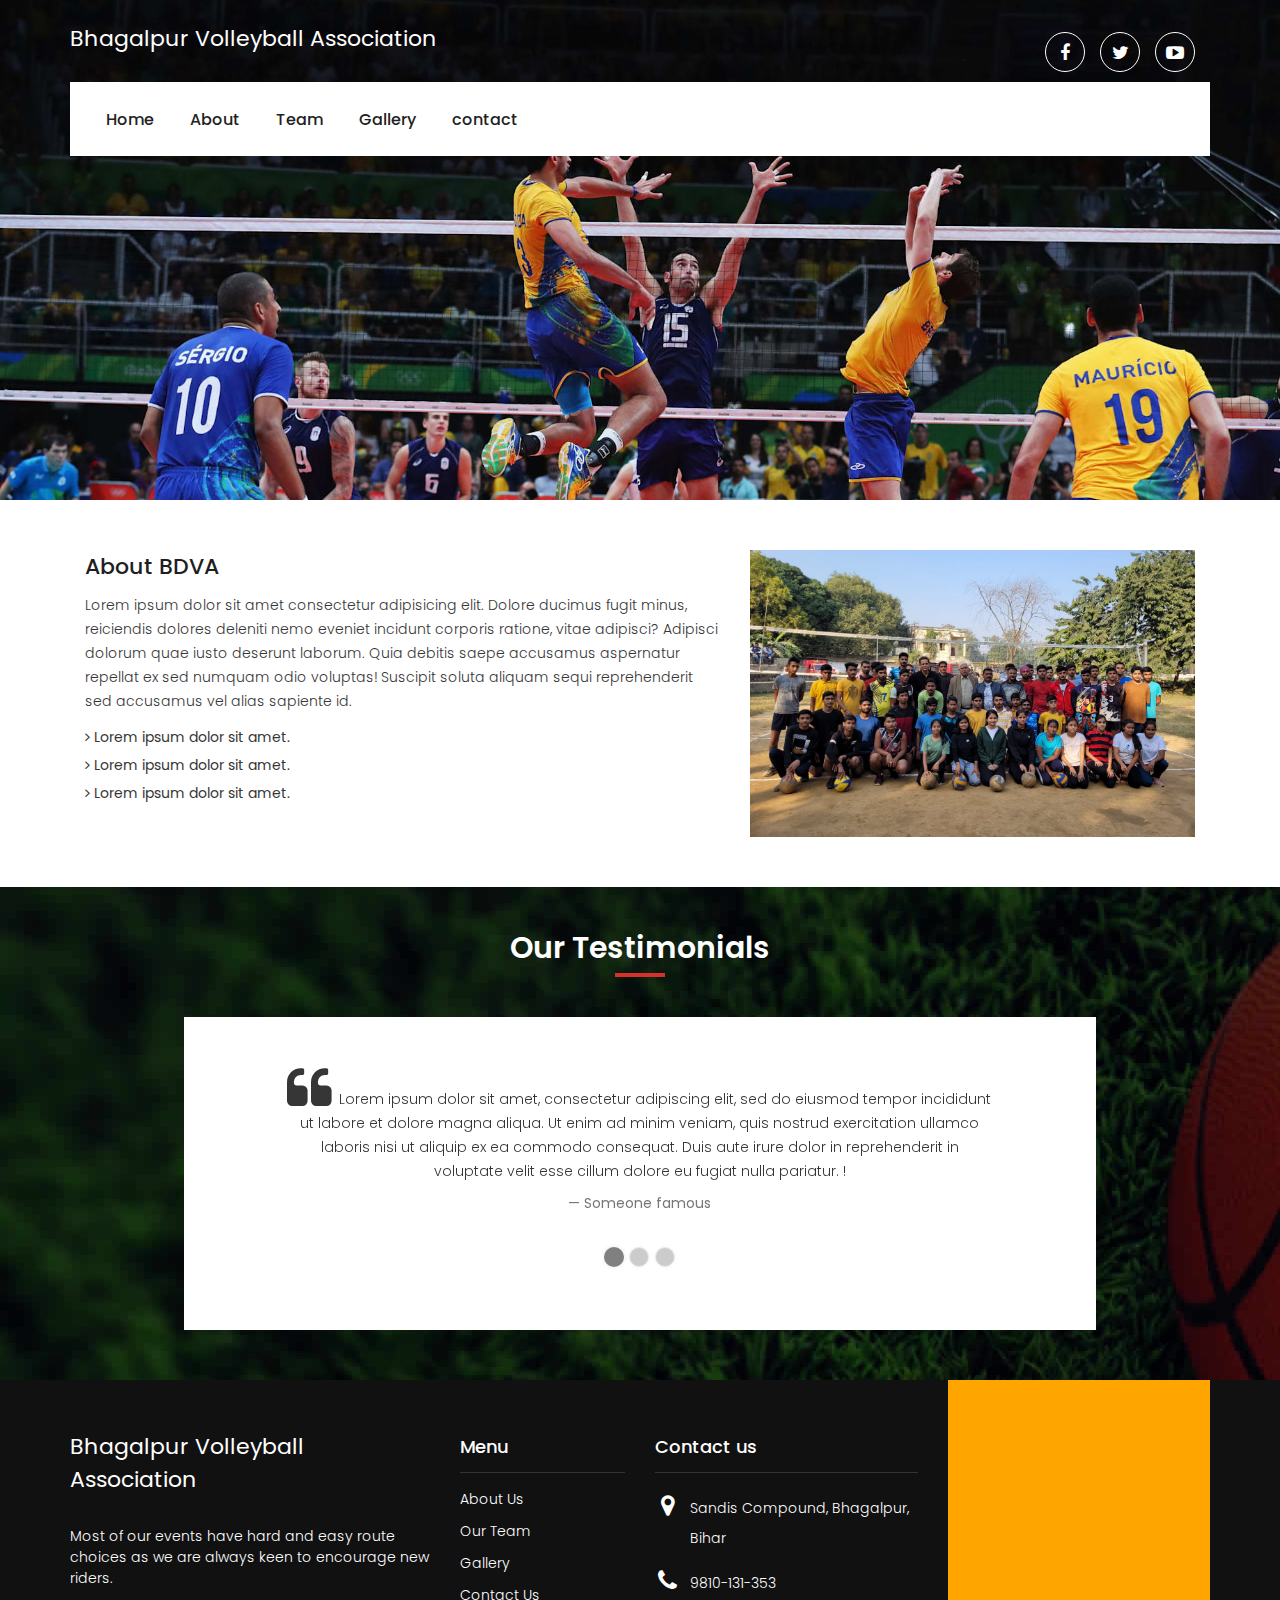
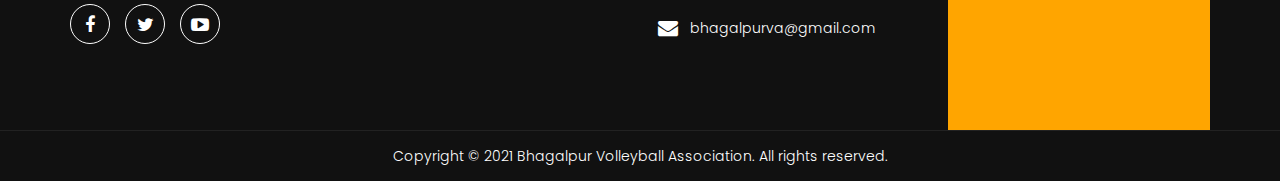
==== commit 315bd801: "fixed text with lorem" ====
--- a/about.html
+++ b/about.html
@@ -118,17 +118,16 @@
                   <div class="col-md-7 col-sm-7 col-xs-12">
                      <div class="full">
                         <h3>About BDVA</h3>
-                        <p>Voluptate illum dolore ita ipsum, quid deserunt singulis, labore admodum ita multos malis ea
-                           nam nam tamen fore amet.
-                           Vidisse quid incurreret ut ut possumus transferrem si ita labore dolor si appellat, aut
-                           dolore doctrina. Commodo dolor
-                           esse in magna, a a multos senserit nam si aliqua iis multos..
+                        <p>Lorem ipsum dolor sit amet consectetur adipisicing elit. Dolore ducimus fugit minus,
+                           reiciendis dolores deleniti nemo eveniet incidunt corporis ratione, vitae adipisci? Adipisci
+                           dolorum quae iusto deserunt laborum. Quia debitis saepe accusamus aspernatur repellat ex sed
+                           numquam odio voluptas! Suscipit soluta aliquam sequi reprehenderit sed accusamus vel alias
+                           sapiente id.
                         </p>
                         <ul class="icon-list">
-                           <li><i class="fa fa-angle-right"></i> Voluptate illum dolore ita ipsum</li>
-                           <li><i class="fa fa-angle-right"></i> Labore admodum ita multos malis ea nam nam tamen fore
-                              amet</li>
-                           <li><i class="fa fa-angle-right"></i> Voluptate illum dolore ita ipsum</li>
+                           <li><i class="fa fa-angle-right"></i> Lorem ipsum dolor sit amet.</li>
+                           <li><i class="fa fa-angle-right"></i> Lorem ipsum dolor sit amet.</li>
+                           <li><i class="fa fa-angle-right"></i> Lorem ipsum dolor sit amet.</li>
                         </ul>
                      </div>
                   </div>
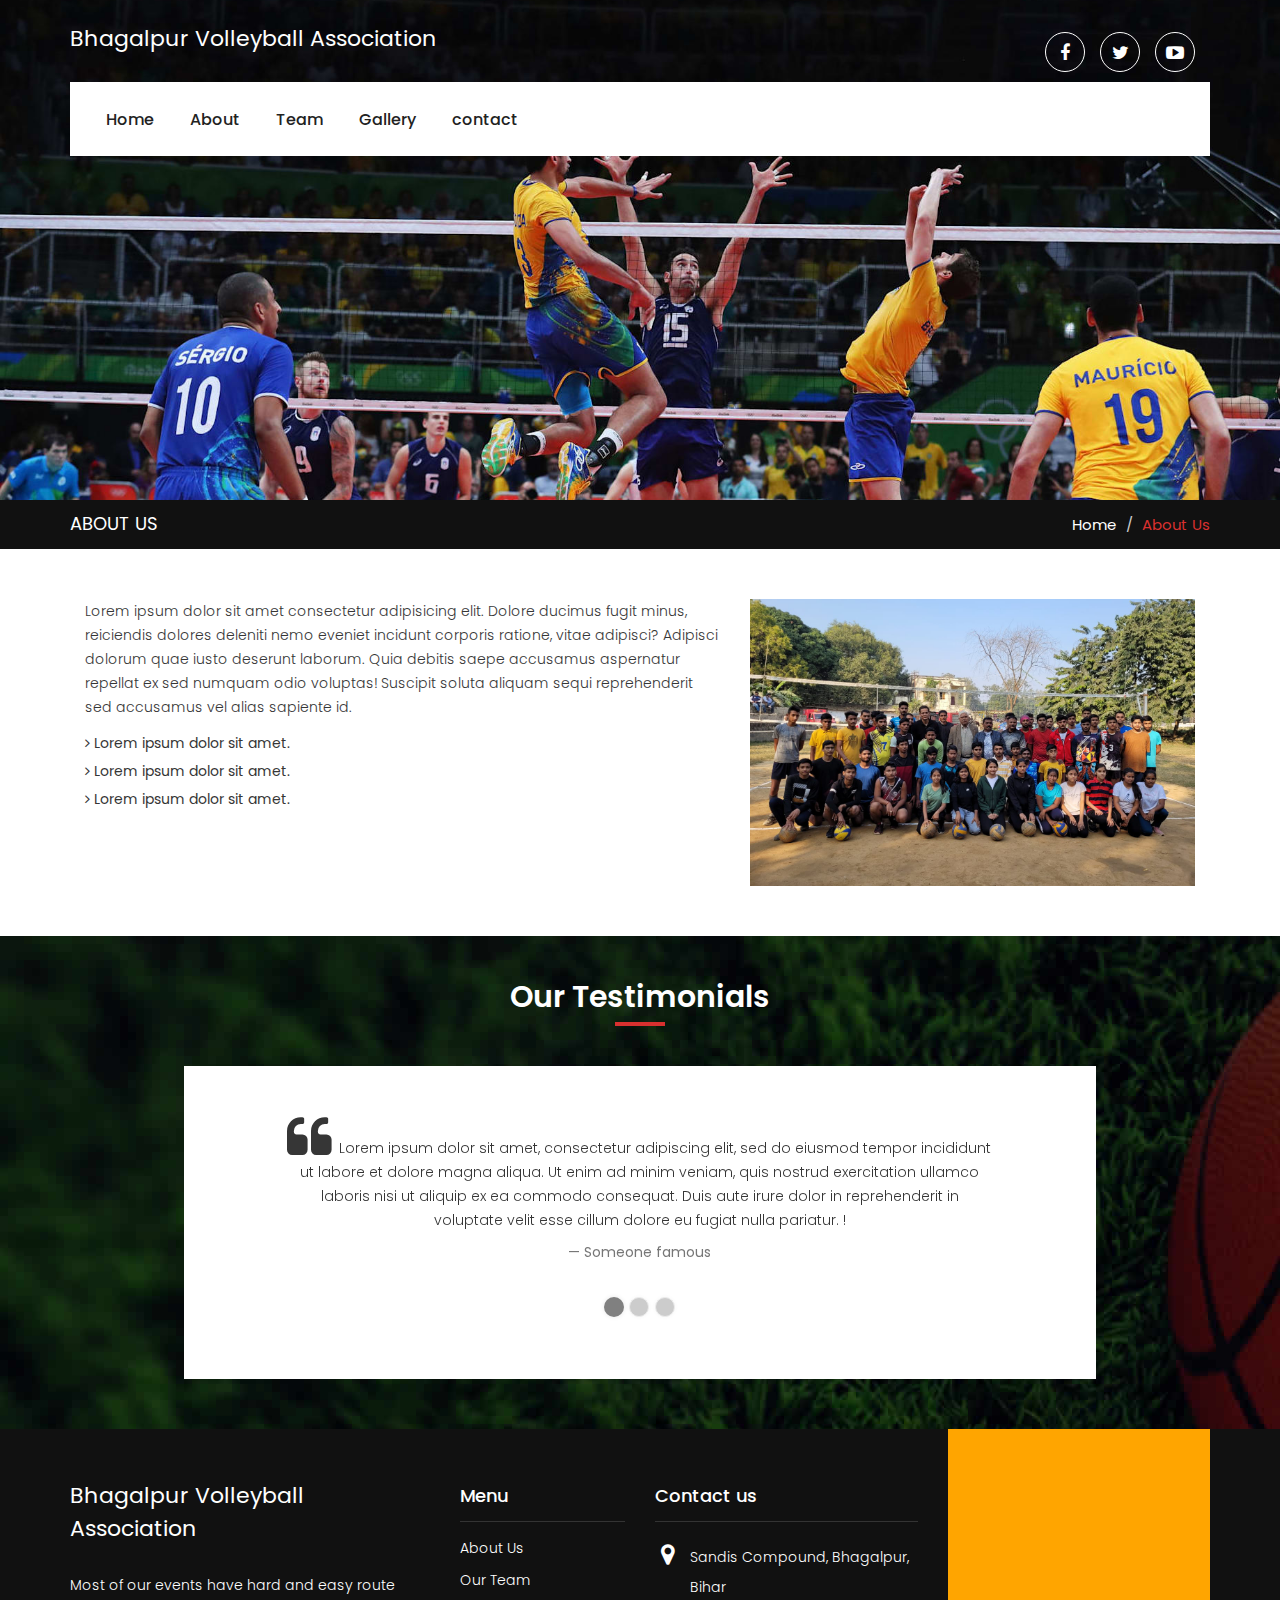
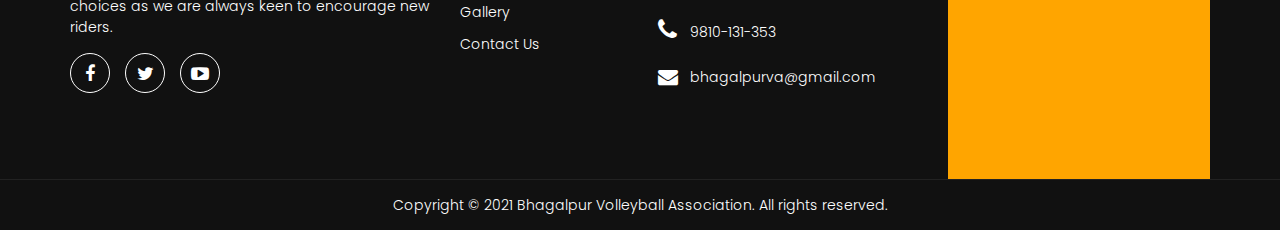
==== commit 66d92819: "final about page added breadcrums" ====
--- a/about.html
+++ b/about.html
@@ -108,6 +108,15 @@
          <div class="container">
          </div>
       </div>
+      <div class="inner-information-text">
+         <div class="container">
+            <h3>About US</h3>
+            <ul class="breadcrumb">
+               <li><a href="index.html">Home</a></li>
+               <li class="active">About Us </li>
+            </ul>
+         </div>
+      </div>
    </section>
    <section id="contant" class="contant main-heading"
       style="padding-bottom:0;margin-bottom:-1px;position:relative;z-index:1;">
@@ -117,7 +126,6 @@
                <div class="col-md-12 col-sm-12">
                   <div class="col-md-7 col-sm-7 col-xs-12">
                      <div class="full">
-                        <h3>About BDVA</h3>
                         <p>Lorem ipsum dolor sit amet consectetur adipisicing elit. Dolore ducimus fugit minus,
                            reiciendis dolores deleniti nemo eveniet incidunt corporis ratione, vitae adipisci? Adipisci
                            dolorum quae iusto deserunt laborum. Quia debitis saepe accusamus aspernatur repellat ex sed
@@ -261,7 +269,7 @@
                <div class="full">
                   <div class="contact-footer">
                      <iframe
-                        src="https://www.google.com/maps/embed?pb=!1m14!1m12!1m3!1d120615.72236587871!2d73.07890527988283!3d19.140910987164396!2m3!1f0!2f0!3f0!3m2!1i1024!2i768!4f13.1!5e0!3m2!1sen!2sin!4v1527759905404"
+                        src="https://www.google.com/maps/embed?pb=!1m18!1m12!1m3!1d7217.399392943763!2d86.9872910251534!3d25.247037735491837!2m3!1f0!2f0!3f0!3m2!1i1024!2i768!4f13.1!3m3!1m2!1s0x39f049e287e23eb9%3A0xf4f7ebe26d45b609!2sSandy&#39;s%20Compound!5e0!3m2!1sen!2sin!4v1640063736625!5m2!1sen!2sin"
                         width="600" height="350" frameborder="0" style="border:0" allowfullscreen></iframe>
                   </div>
                </div>
--- a/style.css
+++ b/style.css
@@ -32,7 +32,7 @@
 @import url(https://fonts.googleapis.com/css?family=Raleway:300,300i,400,400i,500,500i,600,600i,700,700i);
 @import url(https://fonts.googleapis.com/css?family=Roboto:300,400,400i,500,500i,700,700i);
 @import url(https://fonts.googleapis.com/css?family=Arvo:400,400i,700,700i);
-@import url('https://fonts.googleapis.com/css?family=Poppins');
+@import url("https://fonts.googleapis.com/css?family=Poppins");
 
 /*------------------------------------------------------------------
     IMPORT FILES
@@ -49,54 +49,54 @@
 -------------------------------------------------------------------*/
 
 * {
-	box-sizing: border-box;
-	margin: 0;
-	padding: 0;
+  box-sizing: border-box;
+  margin: 0;
+  padding: 0;
 }
 
 body {
-	color: #999;
-	font-size: 15px;
-	font-family: 'Poppins', sans-serif;
-	line-height: 1.80857;
+  color: #999;
+  font-size: 15px;
+  font-family: "Poppins", sans-serif;
+  line-height: 1.80857;
 }
 
 body.demos .section {
-	background: url(images/bg.png) repeat top center #f2f3f5;
+  background: url(images/bg.png) repeat top center #f2f3f5;
 }
 
 body.demos .section-title img {
-	max-width: 280px;
-	display: block;
-	margin: 10px auto;
+  max-width: 280px;
+  display: block;
+  margin: 10px auto;
 }
 
 body.demos .service-widget h3 {
-	border-bottom: 1px solid #ededed;
-	font-size: 18px;
-	padding: 20px 0;
-	background-color: #ffffff;
+  border-bottom: 1px solid #ededed;
+  font-size: 18px;
+  padding: 20px 0;
+  background-color: #ffffff;
 }
 
 body.demos .service-widget {
-	margin: 0 0 30px;
-	padding: 30px;
-	background-color: #fff
+  margin: 0 0 30px;
+  padding: 30px;
+  background-color: #fff;
 }
 
 body.demos .container-fluid {
-	max-width: 1080px
+  max-width: 1080px;
 }
 
 a {
-	color: #1f1f1f;
-	text-decoration: none !important;
-	outline: none !important;
-	-webkit-transition: all .3s ease-in-out;
-	-moz-transition: all .3s ease-in-out;
-	-ms-transition: all .3s ease-in-out;
-	-o-transition: all .3s ease-in-out;
-	transition: all .3s ease-in-out;
+  color: #1f1f1f;
+  text-decoration: none !important;
+  outline: none !important;
+  -webkit-transition: all 0.3s ease-in-out;
+  -moz-transition: all 0.3s ease-in-out;
+  -ms-transition: all 0.3s ease-in-out;
+  -o-transition: all 0.3s ease-in-out;
+  transition: all 0.3s ease-in-out;
 }
 
 h1,
@@ -105,38 +105,38 @@
 h4,
 h5,
 h6 {
-	letter-spacing: 0;
-	font-weight: normal;
-	position: relative;
-	padding: 0 0 10px 0;
-	font-weight: normal;
-	line-height: normal;
-	color: #1f1f1f;
-	margin: 0
+  letter-spacing: 0;
+  font-weight: normal;
+  position: relative;
+  padding: 0 0 10px 0;
+  font-weight: normal;
+  line-height: normal;
+  color: #1f1f1f;
+  margin: 0;
 }
 
 h1 {
-	font-size: 24px
+  font-size: 24px;
 }
 
 h2 {
-	font-size: 22px
+  font-size: 22px;
 }
 
 h3 {
-	font-size: 18px
+  font-size: 18px;
 }
 
 h4 {
-	font-size: 16px
+  font-size: 16px;
 }
 
 h5 {
-	font-size: 14px
+  font-size: 14px;
 }
 
 h6 {
-	font-size: 13px
+  font-size: 13px;
 }
 
 h1 a,
@@ -145,9 +145,9 @@
 h4 a,
 h5 a,
 h6 a {
-	color: #212121;
-	text-decoration: none!important;
-	opacity: 1
+  color: #212121;
+  text-decoration: none !important;
+  opacity: 1;
 }
 
 h1 a:hover,
@@ -156,169 +156,166 @@
 h4 a:hover,
 h5 a:hover,
 h6 a:hover {
-	opacity: .8
+  opacity: 0.8;
 }
 
 a {
-	color: #1f1f1f;
-	text-decoration: none;
-	outline: none;
+  color: #1f1f1f;
+  text-decoration: none;
+  outline: none;
 }
 
 a,
 .btn {
-	text-decoration: none !important;
-	outline: none !important;
-	-webkit-transition: all .3s ease-in-out;
-	-moz-transition: all .3s ease-in-out;
-	-ms-transition: all .3s ease-in-out;
-	-o-transition: all .3s ease-in-out;
-	transition: all .3s ease-in-out;
+  text-decoration: none !important;
+  outline: none !important;
+  -webkit-transition: all 0.3s ease-in-out;
+  -moz-transition: all 0.3s ease-in-out;
+  -ms-transition: all 0.3s ease-in-out;
+  -o-transition: all 0.3s ease-in-out;
+  transition: all 0.3s ease-in-out;
 }
 
 .btn-custom {
-	margin-top: 20px;
-	background-color: transparent !important;
-	border: 2px solid #ddd;
-	padding: 12px 40px;
-	font-size: 16px;
+  margin-top: 20px;
+  background-color: transparent !important;
+  border: 2px solid #ddd;
+  padding: 12px 40px;
+  font-size: 16px;
 }
 
 .lead {
-	font-size: 18px;
-	line-height: 30px;
-	color: #767676;
-	margin: 0;
-	padding: 0;
+  font-size: 18px;
+  line-height: 30px;
+  color: #767676;
+  margin: 0;
+  padding: 0;
 }
 
 blockquote {
-	margin: 20px 0 20px;
-	padding: 30px;
-}
-
+  margin: 20px 0 20px;
+  padding: 30px;
+}
 
 /*------------------------------------------------------------------
     WP CORE
 -------------------------------------------------------------------*/
 
 .first {
-	clear: both
+  clear: both;
 }
 
 .last {
-	margin-right: 0
+  margin-right: 0;
 }
 
 .alignnone {
-	margin: 5px 20px 20px 0;
+  margin: 5px 20px 20px 0;
 }
 
 .aligncenter,
 div.aligncenter {
-	display: block;
-	margin: 5px auto 5px auto;
+  display: block;
+  margin: 5px auto 5px auto;
 }
 
 .alignright {
-	float: right;
-	margin: 10px 0 20px 20px;
+  float: right;
+  margin: 10px 0 20px 20px;
 }
 
 .alignleft {
-	float: left;
-	margin: 10px 20px 20px 0;
+  float: left;
+  margin: 10px 20px 20px 0;
 }
 
 a img.alignright {
-	float: right;
-	margin: 10px 0 20px 20px;
+  float: right;
+  margin: 10px 0 20px 20px;
 }
 
 a img.alignnone {
-	margin: 10px 20px 20px 0;
+  margin: 10px 20px 20px 0;
 }
 
 a img.alignleft {
-	float: left;
-	margin: 10px 20px 20px 0;
+  float: left;
+  margin: 10px 20px 20px 0;
 }
 
 a img.aligncenter {
-	display: block;
-	margin-left: auto;
-	margin-right: auto
+  display: block;
+  margin-left: auto;
+  margin-right: auto;
 }
 
 .wp-caption {
-	background: #fff;
-	border: 1px solid #f0f0f0;
-	max-width: 96%;
-	/* Image does not overflow the content area */
-	padding: 5px 3px 10px;
-	text-align: center;
+  background: #fff;
+  border: 1px solid #f0f0f0;
+  max-width: 96%;
+  /* Image does not overflow the content area */
+  padding: 5px 3px 10px;
+  text-align: center;
 }
 
 .wp-caption.alignnone {
-	margin: 5px 20px 20px 0;
+  margin: 5px 20px 20px 0;
 }
 
 .wp-caption.alignleft {
-	margin: 5px 20px 20px 0;
+  margin: 5px 20px 20px 0;
 }
 
 .wp-caption.alignright {
-	margin: 5px 0 20px 20px;
+  margin: 5px 0 20px 20px;
 }
 
 .wp-caption img {
-	border: 0 none;
-	height: auto;
-	margin: 0;
-	max-width: 98.5%;
-	padding: 0;
-	width: auto;
+  border: 0 none;
+  height: auto;
+  margin: 0;
+  max-width: 98.5%;
+  padding: 0;
+  width: auto;
 }
 
 .wp-caption p.wp-caption-text {
-	font-size: 11px;
-	line-height: 17px;
-	margin: 0;
-	padding: 0 4px 5px;
-}
-
+  font-size: 11px;
+  line-height: 17px;
+  margin: 0;
+  padding: 0 4px 5px;
+}
 
 /* Text meant only for screen readers. */
 
 .screen-reader-text {
-	clip: rect(1px, 1px, 1px, 1px);
-	position: absolute !important;
-	height: 1px;
-	width: 1px;
-	overflow: hidden;
+  clip: rect(1px, 1px, 1px, 1px);
+  position: absolute !important;
+  height: 1px;
+  width: 1px;
+  overflow: hidden;
 }
 
 .screen-reader-text:focus {
-	background-color: #f1f1f1;
-	border-radius: 3px;
-	box-shadow: 0 0 2px 2px rgba(0, 0, 0, 0.6);
-	clip: auto !important;
-	color: #21759b;
-	display: block;
-	font-size: 14px;
-	font-size: 0.875rem;
-	font-weight: bold;
-	height: auto;
-	left: 5px;
-	line-height: normal;
-	padding: 15px 23px 14px;
-	text-decoration: none;
-	top: 5px;
-	width: auto;
-	z-index: 100000;
-	/* Above WP toolbar. */
-}
-
+  background-color: #f1f1f1;
+  border-radius: 3px;
+  box-shadow: 0 0 2px 2px rgba(0, 0, 0, 0.6);
+  clip: auto !important;
+  color: #21759b;
+  display: block;
+  font-size: 14px;
+  font-size: 0.875rem;
+  font-weight: bold;
+  height: auto;
+  left: 5px;
+  line-height: normal;
+  padding: 15px 23px 14px;
+  text-decoration: none;
+  top: 5px;
+  width: auto;
+  z-index: 100000;
+  /* Above WP toolbar. */
+}
 
 /*------------------------------------------------------------------
     HEADER
@@ -328,270 +325,276 @@
 .megamenu .collapse,
 .megamenu .dropup,
 .megamenu .dropdown {
-	position: static;
+  position: static;
 }
 
 .megamenu .container-fluid {
-	position: relative;
+  position: relative;
 }
 
 .megamenu .dropdown-menu {
-	left: auto;
+  left: auto;
 }
 
 .megamenu .megamenu-content {
-	padding: 20px 30px;
+  padding: 20px 30px;
 }
 
 .megamenu .dropdown.megamenu-fw .dropdown-menu {
-	left: 0;
-	right: 0;
+  left: 0;
+  right: 0;
 }
 
 .megamenu .list-unstyled {
-	min-width: 200px;
+  min-width: 200px;
 }
 
 .header_style_01 {
-	background-color: rgba(255, 255, 255, 0.1);
-	display: block;
-	left: 0;
-	padding: 20px 40px !important;
-	position: absolute;
-	right: 0;
-	top: 0;
-	width: 100%;
-	z-index: 111;
+  background-color: rgba(255, 255, 255, 0.1);
+  display: block;
+  left: 0;
+  padding: 20px 40px !important;
+  position: absolute;
+  right: 0;
+  top: 0;
+  width: 100%;
+  z-index: 111;
 }
 
 .header_style_01 .navbar-default {
-	background-color: transparent;
-	border: 0;
+  background-color: transparent;
+  border: 0;
 }
 
 .header_style_01 .navbar,
 .header_style_01 .navbar-nav,
 .header_style_01 .navbar-default,
 .header_style_01 .nav {
-	margin-bottom: 0 !important;
+  margin-bottom: 0 !important;
 }
 
 .header_style_01 .navbar-brand {
-	padding: 2px 15px 0 15px;
-}
-
-.header_style_01 .navbar-default .navbar-nav>li>a {
-	border-radius: 0;
-	color: #ffffff !important;
-	font-size: 15px;
-	font-style: normal;
-	font-weight: 400;
-	text-transform: capitalize;
-	background-color: transparent;
-}
-
-.header_style_01 .navbar-default .navbar-nav>li a {
-	background-color: transparent !important;
-}
-
-.header_style_01 .navbar-default .navbar-nav>li:hover a,
-.header_style_01 .navbar-default .navbar-nav>li:focus a {
-	opacity: 0.7;
-	filter: alpha(opacity=70);
-	/* For IE8 and earlier */
-}
-
-.header_style_01 .navbar-right>li {
-	margin-top: 2px;
-	-webkit-transition: all .3s ease-in-out;
-	-moz-transition: all .3s ease-in-out;
-	-ms-transition: all .3s ease-in-out;
-	-o-transition: all .3s ease-in-out;
-	transition: all .3s ease-in-out;
-}
-
-.header_style_01 .navbar-right>li>a {
-	padding-bottom: 10px;
-	padding-top: 10px;
+  padding: 2px 15px 0 15px;
+}
+
+.header_style_01 .navbar-default .navbar-nav > li > a {
+  border-radius: 0;
+  color: #ffffff !important;
+  font-size: 15px;
+  font-style: normal;
+  font-weight: 400;
+  text-transform: capitalize;
+  background-color: transparent;
+}
+
+.header_style_01 .navbar-default .navbar-nav > li a {
+  background-color: transparent !important;
+}
+
+.header_style_01 .navbar-default .navbar-nav > li:hover a,
+.header_style_01 .navbar-default .navbar-nav > li:focus a {
+  opacity: 0.7;
+  filter: alpha(opacity=70);
+  /* For IE8 and earlier */
+}
+
+.header_style_01 .navbar-right > li {
+  margin-top: 2px;
+  -webkit-transition: all 0.3s ease-in-out;
+  -moz-transition: all 0.3s ease-in-out;
+  -ms-transition: all 0.3s ease-in-out;
+  -o-transition: all 0.3s ease-in-out;
+  transition: all 0.3s ease-in-out;
+}
+
+.header_style_01 .navbar-right > li > a {
+  padding-bottom: 10px;
+  padding-top: 10px;
 }
 
 li.social-links {
-	margin: 0 8px;
+  margin: 0 8px;
 }
 
 li.social-links a {
-	padding: 13px 0 !important;
+  padding: 13px 0 !important;
 }
 
 .affix-top {
-	overflow: hidden;
-	visibility: visible;
-	opacity: 1;
-	top: -100%;
+  overflow: hidden;
+  visibility: visible;
+  opacity: 1;
+  top: -100%;
 }
 
 .affix {
-	top: 0;
-	left: 0;
-	right: 0;
-	width: 100%;
-	padding: 20px 40px;
-	background-color: #1f1f1f !important;
-	-webkit-transition: visibility 0.95s ease-in-out, opacity 0.95s ease-in-out, bottom 0.95s ease-in-out, top 0.95s ease-in-out, left 0.95s ease-in-out, right 0.95s ease-in-out;
-	-moz-transition: visibility 0.95s ease-in-out, opacity 0.95s ease-in-out, bottom 0.95s ease-in-out, top 0.95s ease-in-out, left 0.95s ease-in-out, right 0.95s ease-in-out;
-	-o-transition: visibility 0.95s ease-in-out, opacity 0.95s ease-in-out, bottom 0.95s ease-in-out, top 0.95s ease-in-out, left 0.95s ease-in-out, right 0.95s ease-in-out;
-	transition: visibility 0.95s ease-in-out, opacity 0.95s ease-in-out, top 0.95s ease-in-out, bottom 0.95s ease-in-out, left 0.95s ease-in-out, right 0.95s ease-in-out;
+  top: 0;
+  left: 0;
+  right: 0;
+  width: 100%;
+  padding: 20px 40px;
+  background-color: #1f1f1f !important;
+  -webkit-transition: visibility 0.95s ease-in-out, opacity 0.95s ease-in-out,
+    bottom 0.95s ease-in-out, top 0.95s ease-in-out, left 0.95s ease-in-out,
+    right 0.95s ease-in-out;
+  -moz-transition: visibility 0.95s ease-in-out, opacity 0.95s ease-in-out,
+    bottom 0.95s ease-in-out, top 0.95s ease-in-out, left 0.95s ease-in-out,
+    right 0.95s ease-in-out;
+  -o-transition: visibility 0.95s ease-in-out, opacity 0.95s ease-in-out,
+    bottom 0.95s ease-in-out, top 0.95s ease-in-out, left 0.95s ease-in-out,
+    right 0.95s ease-in-out;
+  transition: visibility 0.95s ease-in-out, opacity 0.95s ease-in-out,
+    top 0.95s ease-in-out, bottom 0.95s ease-in-out, left 0.95s ease-in-out,
+    right 0.95s ease-in-out;
 }
 
 .navbar-nav li {
-	position: relative;
+  position: relative;
 }
 
 .navbar-nav span {
-	font-size: 24px;
-	position: absolute;
-	right: 2px;
-	top: 13px;
-}
-
+  font-size: 24px;
+  position: absolute;
+  right: 2px;
+  top: 13px;
+}
 
 /*------------------------------------------------------------------
     SECTIONS
 -------------------------------------------------------------------*/
 
 .parallax {
-	background-attachment: fixed;
-	background-size: cover;
-	height: 100%;
-	padding: 120px 0;
-	position: relative;
-	width: 100%;
+  background-attachment: fixed;
+  background-size: cover;
+  height: 100%;
+  padding: 120px 0;
+  position: relative;
+  width: 100%;
 }
 
 .parallax.parallax-off {
-	background-attachment: scroll !important;
-	display: block;
-	height: 100%;
-	min-height: 100%;
-	overflow: hidden;
-	position: relative;
-	background-position: center center;
-	vertical-align: sub;
-	width: 100%;
-	z-index: 2;
+  background-attachment: scroll !important;
+  display: block;
+  height: 100%;
+  min-height: 100%;
+  overflow: hidden;
+  position: relative;
+  background-position: center center;
+  vertical-align: sub;
+  width: 100%;
+  z-index: 2;
 }
 
 .no-scroll-xy {
-	overflow: hidden !important;
-	-webkit-transition: all .4s ease-in-out;
-	-moz-transition: all .4s ease-in-out;
-	-ms-transition: all .4s ease-in-out;
-	-o-transition: all .4s ease-in-out;
-	transition: all .4s ease-in-out;
+  overflow: hidden !important;
+  -webkit-transition: all 0.4s ease-in-out;
+  -moz-transition: all 0.4s ease-in-out;
+  -ms-transition: all 0.4s ease-in-out;
+  -o-transition: all 0.4s ease-in-out;
+  transition: all 0.4s ease-in-out;
 }
 
 .section {
-	display: block;
-	position: relative;
-	overflow: hidden;
-	padding: 120px 0;
+  display: block;
+  position: relative;
+  overflow: hidden;
+  padding: 120px 0;
 }
 
 .noover {
-	overflow: visible;
+  overflow: visible;
 }
 
 .noover .btn-dark {
-	border: 0 !important;
+  border: 0 !important;
 }
 
 .nopad {
-	padding: 0;
+  padding: 0;
 }
 
 .nopadtop {
-	padding-top: 0;
+  padding-top: 0;
 }
 
 .section.wb {
-	background-color: #ffffff;
+  background-color: #ffffff;
 }
 
 .section.lb {
-	background-color: #f2f3f5;
+  background-color: #f2f3f5;
 }
 
 .section.db {
-	background-color: #1f1f1f;
+  background-color: #1f1f1f;
 }
 
 .section.color1 {
-	background-color: #448AFF;
+  background-color: #448aff;
 }
 
 .first-section {
-	display: block;
-	position: relative;
-	overflow: hidden;
-	padding: 16em 0 13em;
+  display: block;
+  position: relative;
+  overflow: hidden;
+  padding: 16em 0 13em;
 }
 
 .first-section h2 {
-	color: #ffffff;
-	font-size: 68px;
-	font-weight: 300;
-	text-transform: capitalize;
-	display: block;
-	margin: 0;
-	padding: 0 0 30px;
-	position: relative;
+  color: #ffffff;
+  font-size: 68px;
+  font-weight: 300;
+  text-transform: capitalize;
+  display: block;
+  margin: 0;
+  padding: 0 0 30px;
+  position: relative;
 }
 
 .first-section .lead {
-	font-size: 21px;
-	font-weight: 300;
-	padding: 0 0 40px;
-	margin: 0;
-	line-height: inherit;
-	color: #ffffff;
+  font-size: 21px;
+  font-weight: 300;
+  padding: 0 0 40px;
+  margin: 0;
+  line-height: inherit;
+  color: #ffffff;
 }
 
 .macbookright {
-	width: 980px;
-	position: absolute;
-	right: -15%;
-	bottom: -6%;
+  width: 980px;
+  position: absolute;
+  right: -15%;
+  bottom: -6%;
 }
 
 .section-title {
-	display: block;
-	position: relative;
-	margin-bottom: 60px;
+  display: block;
+  position: relative;
+  margin-bottom: 60px;
 }
 
 .section-title p {
-	color: #999;
-	font-weight: 400;
-	font-size: 18px;
-	line-height: 33px;
-	margin: 0;
+  color: #999;
+  font-weight: 400;
+  font-size: 18px;
+  line-height: 33px;
+  margin: 0;
 }
 
 .section-title h3 {
-	font-size: 42px;
-	font-weight: 300;
-	line-height: 62px;
-	margin: 0 0 25px;
-	padding: 0;
-	text-transform: none;
+  font-size: 42px;
+  font-weight: 300;
+  line-height: 62px;
+  margin: 0 0 25px;
+  padding: 0;
+  text-transform: none;
 }
 
 .section.colorsection p,
 .section.colorsection h3,
 .section.db h3 {
-	color: #ffffff;
-}
-
+  color: #ffffff;
+}
 
 /*------------------------------------------------------------------
     PORTFOLIO
@@ -599,1590 +602,1577 @@
 
 .item-h2,
 .item-h1 {
-	height: 100% !important;
-	height: auto !important;
+  height: 100% !important;
+  height: auto !important;
 }
 
 .isotope-item {
-	z-index: 2;
-	padding: 0;
+  z-index: 2;
+  padding: 0;
 }
 
 .isotope-hidden.isotope-item {
-	pointer-events: none;
-	z-index: 1;
+  pointer-events: none;
+  z-index: 1;
 }
 
 .isotope,
 .isotope .isotope-item {
-	/* change duration value to whatever you like */
-	-webkit-transition-duration: 0.8s;
-	-moz-transition-duration: 0.8s;
-	transition-duration: 0.8s;
+  /* change duration value to whatever you like */
+  -webkit-transition-duration: 0.8s;
+  -moz-transition-duration: 0.8s;
+  transition-duration: 0.8s;
 }
 
 .isotope {
-	-webkit-transition-property: height, width;
-	-moz-transition-property: height, width;
-	transition-property: height, width;
+  -webkit-transition-property: height, width;
+  -moz-transition-property: height, width;
+  transition-property: height, width;
 }
 
 .isotope .isotope-item {
-	-webkit-transition-property: -webkit-transform, opacity;
-	-moz-transition-property: -moz-transform, opacity;
-	transition-property: transform, opacity;
+  -webkit-transition-property: -webkit-transform, opacity;
+  -moz-transition-property: -moz-transform, opacity;
+  transition-property: transform, opacity;
 }
 
 .portfolio-filter ul {
-	padding: 0;
-	z-index: 2;
-	display: block;
-	position: relative;
-	margin: 0;
+  padding: 0;
+  z-index: 2;
+  display: block;
+  position: relative;
+  margin: 0;
 }
 
 .portfolio-filter ul li {
-	border-radius: 0;
-	display: inline-block;
-	margin: 0 5px 0 0;
-	text-decoration: none;
-	text-transform: uppercase;
-	vertical-align: middle;
+  border-radius: 0;
+  display: inline-block;
+  margin: 0 5px 0 0;
+  text-decoration: none;
+  text-transform: uppercase;
+  vertical-align: middle;
 }
 
 .portfolio-filter ul li:last-child:after {
-	content: "";
+  content: "";
 }
 
 .portfolio-filter ul li .btn-dark {
-	box-shadow: none;
-	background-color: transparent;
-	border: 1px solid #e6e7e6 !important;
-	color: #1f1f1f;
-	font-weight: 400;
-	font-size: 13px;
-	padding: 10px 30px;
+  box-shadow: none;
+  background-color: transparent;
+  border: 1px solid #e6e7e6 !important;
+  color: #1f1f1f;
+  font-weight: 400;
+  font-size: 13px;
+  padding: 10px 30px;
 }
 
 .da-thumbs {
-	list-style: none;
-	position: relative;
-	padding: 0;
+  list-style: none;
+  position: relative;
+  padding: 0;
 }
 
 .da-thumbs .pitem {
-	margin: 0;
-	padding: 15px;
-	position: relative;
+  margin: 0;
+  padding: 15px;
+  position: relative;
 }
 
 .da-thumbs .pitem a,
 .da-thumbs .pitem a img {
-	display: block;
-	position: relative;
+  display: block;
+  position: relative;
 }
 
 .da-thumbs .pitem a {
-	overflow: hidden;
+  overflow: hidden;
 }
 
 .da-thumbs .pitem a div {
-	position: absolute;
-	background-color: rgba(0, 0, 0, 0.8);
-	width: 100%;
-	height: 100%;
+  position: absolute;
+  background-color: rgba(0, 0, 0, 0.8);
+  width: 100%;
+  height: 100%;
 }
 
 .da-thumbs .pitem a div h3 {
-	display: block;
-	color: #ffffff;
-	font-size: 20px;
-	padding: 30px 15px;
-	text-transform: capitalize;
-	font-weight: normal;
+  display: block;
+  color: #ffffff;
+  font-size: 20px;
+  padding: 30px 15px;
+  text-transform: capitalize;
+  font-weight: normal;
 }
 
 .da-thumbs .pitem a div h3 small {
-	display: block;
-	color: #ffffff;
-	margin-top: 5px;
-	font-size: 13px;
-	font-weight: 300;
+  display: block;
+  color: #ffffff;
+  margin-top: 5px;
+  font-size: 13px;
+  font-weight: 300;
 }
 
 .da-thumbs .pitem a div i {
-	background-color: #1f1f1f;
-	position: absolute;
-	color: #ffffff !important;
-	bottom: 0;
-	font-size: 15px;
-	z-index: 12;
-	right: 0;
-	width: 40px;
-	height: 40px;
-	line-height: 40px;
-	text-align: center;
-}
-
+  background-color: #1f1f1f;
+  position: absolute;
+  color: #ffffff !important;
+  bottom: 0;
+  font-size: 15px;
+  z-index: 12;
+  right: 0;
+  width: 40px;
+  height: 40px;
+  line-height: 40px;
+  text-align: center;
+}
 
 /*------------------------------------------------------------------
     TESTIMONIALS
 -------------------------------------------------------------------*/
 
 .logos img {
-	margin: auto;
-	display: block;
-	text-align: center;
-	width: 100%;
-	opacity: 0.3;
+  margin: auto;
+  display: block;
+  text-align: center;
+  width: 100%;
+  opacity: 0.3;
 }
 
 .logos img:hover {
-	opacity: 0.5;
+  opacity: 0.5;
 }
 
 .desc h3 i {
-	color: #2f2f2f;
-	font-size: 37px;
-	vertical-align: middle;
-	margin-right: 12px;
+  color: #2f2f2f;
+  font-size: 37px;
+  vertical-align: middle;
+  margin-right: 12px;
 }
 
 .desc {
-	padding: 30px;
-	position: relative;
-	background: #000;
-	border: 1px solid #111111;
+  padding: 30px;
+  position: relative;
+  background: #000;
+  border: 1px solid #111111;
 }
 
 .testi-meta {
-	display: block;
-	margin-top: 20px;
+  display: block;
+  margin-top: 20px;
 }
 
 .testimonial h4 {
-	font-size: 18px;
-	color: #ffffff;
-	padding: 13px 0 0;
+  font-size: 18px;
+  color: #ffffff;
+  padding: 13px 0 0;
 }
 
 .testimonial img {
-	max-width: 55px;
+  max-width: 55px;
 }
 
 .testimonial small {
-	margin-top: 7px;
-	font-size: 16px;
-	display: block;
+  margin-top: 7px;
+  font-size: 16px;
+  display: block;
 }
 
 .testimonial {
-	background-color: transparent;
+  background-color: transparent;
 }
 
 .testimonial h3 {
-	padding: 0 0 10px;
-	font-size: 20px;
-	font-weight: 300;
+  padding: 0 0 10px;
+  font-size: 20px;
+  font-weight: 300;
 }
 
 .testimonial small,
 .testimonial .lead {
-	background-color: transparent;
-	color: #aaa;
-	display: block;
-	font-size: 16px;
-	font-style: italic;
-	line-height: 30px;
-	margin: 0;
-	padding: 0;
-	position: relative;
+  background-color: transparent;
+  color: #aaa;
+  display: block;
+  font-size: 16px;
+  font-style: italic;
+  line-height: 30px;
+  margin: 0;
+  padding: 0;
+  position: relative;
 }
 
 .testimonial p:after {
-	display: none;
-}
-
+  display: none;
+}
 
 /*------------------------------------------------------------------
     PRICING TABLES
 -------------------------------------------------------------------*/
 
 .pricing-table {
-	margin: 50px 0 0 0;
-	background: #fff;
-	box-shadow: 0 5px 14px rgba(0, 0, 0, 0.1);
+  margin: 50px 0 0 0;
+  background: #fff;
+  box-shadow: 0 5px 14px rgba(0, 0, 0, 0.1);
 }
 
 .pricing-table i {
-	width: 30px;
-	color: #c2c2c2;
-	display: inline-block;
-	margin-right: 10px;
-	padding-right: 5px;
-	border-right: 1px solid #ececec;
+  width: 30px;
+  color: #c2c2c2;
+  display: inline-block;
+  margin-right: 10px;
+  padding-right: 5px;
+  border-right: 1px solid #ececec;
 }
 
 .pricing-table .btn-dark {
-	padding: 10px 24px;
-	font-size: 15px;
+  padding: 10px 24px;
+  font-size: 15px;
 }
 
 .pricing-table strong {
-	font-weight: 600;
-	margin-right: 6px;
-	color: #1f1f1f;
+  font-weight: 600;
+  margin-right: 6px;
+  color: #1f1f1f;
 }
 
 .pricing-table-header {
-	padding: 30px 0 25px 0;
-	background: #ffffff;
+  padding: 30px 0 25px 0;
+  background: #ffffff;
 }
 
 .pricing-table-header h2 {
-	font-size: 31px;
-	margin: 0;
-	padding: 0;
-	font-weight: 300;
+  font-size: 31px;
+  margin: 0;
+  padding: 0;
+  font-weight: 300;
 }
 
 .pricing-table-header h3 {
-	font-size: 15px;
-	font-weight: 600;
-	color: #aaaaaa;
-	margin-top: 10px;
-	text-transform: uppercase;
+  font-size: 15px;
+  font-weight: 600;
+  color: #aaaaaa;
+  margin-top: 10px;
+  text-transform: uppercase;
 }
 
 .pricing-table-space {
-	height: 10px;
+  height: 10px;
 }
 
 .pricing-table-text {
-	margin: 15px 30px 0 30px;
-	padding: 0 10px 15px 10px;
-	border-bottom: 1px solid #ececec;
-	font-weight: 300;
-	line-height: 30px;
-	color: #c2c2c2;
-	font-size: 16px;
+  margin: 15px 30px 0 30px;
+  padding: 0 10px 15px 10px;
+  border-bottom: 1px solid #ececec;
+  font-weight: 300;
+  line-height: 30px;
+  color: #c2c2c2;
+  font-size: 16px;
 }
 
 .pricing-table-text p {
-	font-weight: 400;
+  font-weight: 400;
 }
 
 .pricing-table-features {
-	margin: 15px 30px 0 30px;
-	padding: 0 10px 15px 30px;
-	border-bottom: 1px solid #ececec;
-	text-align: left;
-	line-height: 30px;
-	font-size: 16px;
-	color: #c2c2c2;
+  margin: 15px 30px 0 30px;
+  padding: 0 10px 15px 30px;
+  border-bottom: 1px solid #ececec;
+  text-align: left;
+  line-height: 30px;
+  font-size: 16px;
+  color: #c2c2c2;
 }
 
 .pricing-table-highlighted h3,
 .pricing-table-highlighted h2 {
-	color: #ffffff !important;
+  color: #ffffff !important;
 }
 
 .pricing-table-sign-up {
-	margin-top: 25px;
-	padding-bottom: 30px;
-}
-
+  margin-top: 25px;
+  padding-bottom: 30px;
+}
 
 /* Highlighted table */
 
 .pricing-table-highlighted {
-	margin-top: 0;
+  margin-top: 0;
 }
 
 .m130 {
-	margin-top: 130px;
+  margin-top: 130px;
 }
 
 .nav-pills {
-	border: 1px solid #e1e1e1;
-}
-
-.nav-pills>li {
-	width: 50%;
-	padding: 10px;
-	float: left;
-	margin: 0 !important;
-}
-
-.nav-pills>li>a {
-	margin: 0!important;
-	text-align: center;
-	background-color: #f4f4f4;
-}
-
+  border: 1px solid #e1e1e1;
+}
+
+.nav-pills > li {
+  width: 50%;
+  padding: 10px;
+  float: left;
+  margin: 0 !important;
+}
+
+.nav-pills > li > a {
+  margin: 0 !important;
+  text-align: center;
+  background-color: #f4f4f4;
+}
 
 /*------------------------------------------------------------------
     ICON BOXES
 -------------------------------------------------------------------*/
 
 .icon-wrapper {
-	position: relative;
-	cursor: pointer;
-	display: block;
-	z-index: 1;
+  position: relative;
+  cursor: pointer;
+  display: block;
+  z-index: 1;
 }
 
 .icon-wrapper i {
-	width: 75px;
-	height: 75px;
-	text-align: center;
-	line-height: 75px;
-	font-size: 28px;
-	background-color: #f2f3f5;
-	color: #1f1f1f;
-	margin-top: 0;
+  width: 75px;
+  height: 75px;
+  text-align: center;
+  line-height: 75px;
+  font-size: 28px;
+  background-color: #f2f3f5;
+  color: #1f1f1f;
+  margin-top: 0;
 }
 
 .small-icons.icon-wrapper:hover i,
 .small-icons.icon-wrapper:hover i:hover,
 .small-icons.icon-wrapper i {
-	width: auto !important;
-	height: auto !important;
-	line-height: 1 !important;
-	padding: 0 !important;
-	color: #e3e3e3 !important;
-	background-color: transparent !important;
-	background: none !important;
-	margin-right: 10px !important;
-	vertical-align: middle;
-	font-size: 24px !important;
+  width: auto !important;
+  height: auto !important;
+  line-height: 1 !important;
+  padding: 0 !important;
+  color: #e3e3e3 !important;
+  background-color: transparent !important;
+  background: none !important;
+  margin-right: 10px !important;
+  vertical-align: middle;
+  font-size: 24px !important;
 }
 
 .small-icons.icon-wrapper h3 {
-	font-size: 18px;
-	padding-bottom: 5px;
+  font-size: 18px;
+  padding-bottom: 5px;
 }
 
 .small-icons.icon-wrapper p {
-	padding: 0;
-	margin: 0;
+  padding: 0;
+  margin: 0;
 }
 
 .icon-wrapper h3 {
-	font-size: 21px;
-	padding: 0 0 15px;
-	margin: 0;
+  font-size: 21px;
+  padding: 0 0 15px;
+  margin: 0;
 }
 
 .icon-wrapper p {
-	margin-bottom: 0;
-	padding-left: 95px;
+  margin-bottom: 0;
+  padding-left: 95px;
 }
 
 .icon-wrapper p small {
-	display: block;
-	color: #999;
-	margin-top: 10px;
-	text-transform: none;
-	font-weight: 600;
-	font-size: 16px;
+  display: block;
+  color: #999;
+  margin-top: 10px;
+  text-transform: none;
+  font-weight: 600;
+  font-size: 16px;
 }
 
 .icon-wrapper p small:after {
-	content: "\f105";
-	font-family: FontAwesome;
-	margin-left: 5px;
-	font-size: 11px;
+  content: "\f105";
+  font-family: FontAwesome;
+  margin-left: 5px;
+  font-size: 11px;
 }
 
 .effect-1 {
-	display: inline-block;
-	cursor: pointer;
-	text-align: center;
-	position: relative;
-	text-decoration: none;
-	z-index: 1;
+  display: inline-block;
+  cursor: pointer;
+  text-align: center;
+  position: relative;
+  text-decoration: none;
+  z-index: 1;
 }
 
 .effect-1:after {
-	pointer-events: none;
-	position: absolute;
-	width: 100%;
-	height: 100%;
-	border-radius: 50%;
-	content: '';
-	-webkit-box-sizing: content-box;
-	-moz-box-sizing: content-box;
-	box-sizing: content-box;
+  pointer-events: none;
+  position: absolute;
+  width: 100%;
+  height: 100%;
+  border-radius: 50%;
+  content: "";
+  -webkit-box-sizing: content-box;
+  -moz-box-sizing: content-box;
+  box-sizing: content-box;
 }
 
 .effect-1 {
-	-webkit-transition: background 0.2s, color 0.2s;
-	-moz-transition: background 0.2s, color 0.2s;
-	transition: background 0.2s, color 0.2s;
+  -webkit-transition: background 0.2s, color 0.2s;
+  -moz-transition: background 0.2s, color 0.2s;
+  transition: background 0.2s, color 0.2s;
 }
 
 .effect-1:after {
-	top: -7px;
-	left: -7px;
-	padding: 7px;
-	box-shadow: 0 0 0 2px #2750ff;
-	-webkit-transition: -webkit-transform 0.2s, opacity 0.2s;
-	-webkit-transform: scale(.8);
-	-moz-transition: -moz-transform 0.2s, opacity 0.2s;
-	-moz-transform: scale(.8);
-	-ms-transform: scale(.8);
-	transition: transform 0.2s, opacity 0.2s;
-	transform: scale(.8);
-	opacity: 0;
+  top: -7px;
+  left: -7px;
+  padding: 7px;
+  box-shadow: 0 0 0 2px #2750ff;
+  -webkit-transition: -webkit-transform 0.2s, opacity 0.2s;
+  -webkit-transform: scale(0.8);
+  -moz-transition: -moz-transform 0.2s, opacity 0.2s;
+  -moz-transform: scale(0.8);
+  -ms-transform: scale(0.8);
+  transition: transform 0.2s, opacity 0.2s;
+  transform: scale(0.8);
+  opacity: 0;
 }
 
 .effect-1:hover:after {
-	-webkit-transform: scale(1);
-	-moz-transform: scale(1);
-	-ms-transform: scale(1);
-	transform: scale(1);
-	opacity: 1;
+  -webkit-transform: scale(1);
+  -moz-transform: scale(1);
+  -ms-transform: scale(1);
+  transform: scale(1);
+  opacity: 1;
 }
 
 .effect-1:after {
-	-webkit-transform: scale(1.2);
-	-moz-transform: scale(1.2);
-	-ms-transform: scale(1.2);
-	transform: scale(1.2);
+  -webkit-transform: scale(1.2);
+  -moz-transform: scale(1.2);
+  -ms-transform: scale(1.2);
+  transform: scale(1.2);
 }
 
 .effect-1:hover:after {
-	-webkit-transform: scale(1);
-	-moz-transform: scale(1);
-	-ms-transform: scale(1);
-	transform: scale(1);
-	opacity: 1;
-}
-
+  -webkit-transform: scale(1);
+  -moz-transform: scale(1);
+  -ms-transform: scale(1);
+  transform: scale(1);
+  opacity: 1;
+}
 
 /*------------------------------------------------------------------
     MESSAGE BOXES
 -------------------------------------------------------------------*/
 
 .service-widget h3 {
-	font-size: 21px;
-	color: #ffffff;
-	padding: 20px 0 12px;
-	margin: 0;
+  font-size: 21px;
+  color: #ffffff;
+  padding: 20px 0 12px;
+  margin: 0;
 }
 
 .service-widget h3 a,
 .section.wb .service-widget h3,
 .section.lb .service-widget h3 {
-	color: #1f1f1f;
+  color: #1f1f1f;
 }
 
 .service-widget p {
-	margin-bottom: 0;
-	padding-bottom: 0;
+  margin-bottom: 0;
+  padding-bottom: 0;
 }
 
 .message-box h4 {
-	text-transform: uppercase;
-	padding: 0;
-	margin: 0 0 5px;
-	font-weight: 600;
-	letter-spacing: 0.5px;
-	font-size: 15px;
-	color: #999;
+  text-transform: uppercase;
+  padding: 0;
+  margin: 0 0 5px;
+  font-weight: 600;
+  letter-spacing: 0.5px;
+  font-size: 15px;
+  color: #999;
 }
 
 .message-box h2 {
-	font-size: 38px;
-	font-weight: 300;
-	padding: 0 0 10px;
-	margin: 0;
-	line-height: 62px;
-	margin-top: 0;
-	text-transform: none;
+  font-size: 38px;
+  font-weight: 300;
+  padding: 0 0 10px;
+  margin: 0;
+  line-height: 62px;
+  margin-top: 0;
+  text-transform: none;
 }
 
 .message-box p {
-	margin-bottom: 20px;
+  margin-bottom: 20px;
 }
 
 .message-box .lead {
-	padding-top: 10px;
-	font-size: 19px;
-	font-style: italic;
-	color: #999;
-	padding-bottom: 0;
+  padding-top: 10px;
+  font-size: 19px;
+  font-style: italic;
+  color: #999;
+  padding-bottom: 0;
 }
 
 .post-media {
-	position: relative;
+  position: relative;
 }
 
 .post-media img {
-	width: 100%;
+  width: 100%;
 }
 
 .playbutton {
-	position: absolute;
-	color: #ffffff !important;
-	top: 40%;
-	font-size: 60px;
-	z-index: 12;
-	left: 0;
-	right: 0;
-	text-align: center;
-	margin: -20px auto;
+  position: absolute;
+  color: #ffffff !important;
+  top: 40%;
+  font-size: 60px;
+  z-index: 12;
+  left: 0;
+  right: 0;
+  text-align: center;
+  margin: -20px auto;
 }
 
 .hoverbutton {
-	background-color: rgba(255, 255, 255, 0.8);
-	position: absolute;
-	color: #1f1f1f !important;
-	top: 48%;
-	font-size: 21px;
-	z-index: 12;
-	left: 0;
-	opacity: 0;
-	right: 0;
-	width: 50px;
-	height: 50px;
-	line-height: 50px;
-	text-align: center;
-	margin: -20px auto;
+  background-color: rgba(255, 255, 255, 0.8);
+  position: absolute;
+  color: #1f1f1f !important;
+  top: 48%;
+  font-size: 21px;
+  z-index: 12;
+  left: 0;
+  opacity: 0;
+  right: 0;
+  width: 50px;
+  height: 50px;
+  line-height: 50px;
+  text-align: center;
+  margin: -20px auto;
 }
 
 .service-widget:hover .hoverbutton {
-	opacity: 1;
+  opacity: 1;
 }
 
 hr.hr1 {
-	position: relative;
-	margin: 60px 0;
-	border: 1px dashed #f2f3f5;
+  position: relative;
+  margin: 60px 0;
+  border: 1px dashed #f2f3f5;
 }
 
 hr.hr2 {
-	position: relative;
-	margin: 17px 0;
-	border: 1px dashed #f2f3f5;
+  position: relative;
+  margin: 17px 0;
+  border: 1px dashed #f2f3f5;
 }
 
 hr.hr3 {
-	position: relative;
-	margin: 25px 0 30px 0;
-	border: 1px dashed #f2f3f5;
+  position: relative;
+  margin: 25px 0 30px 0;
+  border: 1px dashed #f2f3f5;
 }
 
 hr.invis {
-	border-color: transparent;
+  border-color: transparent;
 }
 
 hr.invis1 {
-	margin: 10px 0;
-	border-color: transparent;
+  margin: 10px 0;
+  border-color: transparent;
 }
 
 .section.parallax hr.hr1 {
-	border-color: rgba(255, 255, 255, 0.1);
+  border-color: rgba(255, 255, 255, 0.1);
 }
 
 .sep1 {
-	display: block;
-	position: absolute;
-	content: '';
-	width: 40px;
-	height: 40px;
-	bottom: -20px;
-	left: 50%;
-	margin-left: -14px;
-	background-color: #1f1f1f;
-	-ms-transform: rotate(45deg);
-	-webkit-transform: rotate(45deg);
-	transform: rotate(45deg);
-	z-index: 1;
+  display: block;
+  position: absolute;
+  content: "";
+  width: 40px;
+  height: 40px;
+  bottom: -20px;
+  left: 50%;
+  margin-left: -14px;
+  background-color: #1f1f1f;
+  -ms-transform: rotate(45deg);
+  -webkit-transform: rotate(45deg);
+  transform: rotate(45deg);
+  z-index: 1;
 }
 
 .sep2 {
-	display: block;
-	position: absolute;
-	content: '';
-	width: 40px;
-	height: 40px;
-	top: -20px;
-	left: 50%;
-	margin-left: -14px;
-	background-color: #1f1f1f;
-	-ms-transform: rotate(45deg);
-	-webkit-transform: rotate(45deg);
-	transform: rotate(45deg);
-	z-index: 1;
-}
-
+  display: block;
+  position: absolute;
+  content: "";
+  width: 40px;
+  height: 40px;
+  top: -20px;
+  left: 50%;
+  margin-left: -14px;
+  background-color: #1f1f1f;
+  -ms-transform: rotate(45deg);
+  -webkit-transform: rotate(45deg);
+  transform: rotate(45deg);
+  z-index: 1;
+}
 
 /* Divider Styles */
 
 .divider-wrapper {
-	width: 100%;
-	box-shadow: 0 5px 14px rgba(0, 0, 0, 0.1);
-	height: 540px;
-	margin: 0 auto;
-	position: relative;
+  width: 100%;
+  box-shadow: 0 5px 14px rgba(0, 0, 0, 0.1);
+  height: 540px;
+  margin: 0 auto;
+  position: relative;
 }
 
 .divider-wrapper:hover {
-	cursor: none;
+  cursor: none;
 }
 
 .divider-bar {
-	position: absolute;
-	width: 10px;
-	left: 50%;
-	top: -10px;
-	bottom: -15px;
+  position: absolute;
+  width: 10px;
+  left: 50%;
+  top: -10px;
+  bottom: -15px;
 }
 
 .code-wrapper {
-	border: 1px solid #ffffff;
-	display: block;
-	overflow: hidden;
-	width: 100%;
-	height: 100%;
-	position: relative;
-	background: url("uploads/code.jpg") no-repeat;
+  border: 1px solid #ffffff;
+  display: block;
+  overflow: hidden;
+  width: 100%;
+  height: 100%;
+  position: relative;
+  background: url("uploads/code.jpg") no-repeat;
 }
 
 .design-wrapper {
-	overflow: hidden;
-	position: absolute;
-	top: 0;
-	left: 0;
-	right: 0;
-	bottom: 0;
-	-webkit-transform: translateX(50%);
-	transform: translateX(50%);
+  overflow: hidden;
+  position: absolute;
+  top: 0;
+  left: 0;
+  right: 0;
+  bottom: 0;
+  -webkit-transform: translateX(50%);
+  transform: translateX(50%);
 }
 
 .design-image {
-	display: block;
-	width: 100%;
-	height: 100%;
-	position: relative;
-	-webkit-transform: translateX(-50%);
-	transform: translateX(-50%);
-	background: url("uploads/design.jpg") no-repeat;
-}
-
+  display: block;
+  width: 100%;
+  height: 100%;
+  position: relative;
+  -webkit-transform: translateX(-50%);
+  transform: translateX(-50%);
+  background: url("uploads/design.jpg") no-repeat;
+}
 
 /*------------------------------------------------------------------
     FEATURES
 -------------------------------------------------------------------*/
 
 .customwidget h1 {
-	font-size: 44px;
-	color: #ffffff;
-	padding: 15px 0 25px;
-	margin: 0;
-	line-height: 1 !important;
-	font-weight: 300;
+  font-size: 44px;
+  color: #ffffff;
+  padding: 15px 0 25px;
+  margin: 0;
+  line-height: 1 !important;
+  font-weight: 300;
 }
 
 .customwidget ul {
-	padding: 0;
-	display: block;
-	margin-bottom: 30px;
+  padding: 0;
+  display: block;
+  margin-bottom: 30px;
 }
 
 .customwidget li i {
-	margin-right: 5px;
+  margin-right: 5px;
 }
 
 .customwidget li {
-	color: #ffffff;
-	margin-right: 10px;
+  color: #ffffff;
+  margin-right: 10px;
 }
 
 .image-center img {
-	position: relative;
-	margin: 0 0 -208px;
-	z-index: 10;
-	padding-right: 30px;
-	text-align: center;
+  position: relative;
+  margin: 0 0 -208px;
+  z-index: 10;
+  padding-right: 30px;
+  text-align: center;
 }
 
 .customwidget p {
-	font-style: italic;
-	font-size: 18px;
-	padding: 0 0 10px;
+  font-style: italic;
+  font-size: 18px;
+  padding: 0 0 10px;
 }
 
 .img-center img {
-	width: 100%;
-	box-shadow: 0 5px 14px rgba(0, 0, 0, 0.1);
+  width: 100%;
+  box-shadow: 0 5px 14px rgba(0, 0, 0, 0.1);
 }
 
 .img-center {
-	margin: auto;
+  margin: auto;
 }
 
 #features li p {
-	margin-bottom: 0;
-	padding-bottom: 0;
+  margin-bottom: 0;
+  padding-bottom: 0;
 }
 
 #features li {
-	display: table;
-	width: 100%;
-	margin: 35px 0;
-	cursor: pointer;
+  display: table;
+  width: 100%;
+  margin: 35px 0;
+  cursor: pointer;
 }
 
 .features-left,
 .features-right {
-	padding: 0 10px;
+  padding: 0 10px;
 }
 
 .features-right li:last-child,
 .features-left li:last-child {
-	margin-bottom: 0px;
-	padding-bottom: 0 !important;
+  margin-bottom: 0px;
+  padding-bottom: 0 !important;
 }
 
 .features-right li i,
 .features-left li i {
-	width: 68px;
-	height: 68px;
-	line-height: 68px;
-	display: table;
-	border-radius: 50%;
-	font-size: 26px;
-	background-color: #f2f3f5;
-	margin: 0 auto 22px;
-	position: relative;
-	text-align: center;
-	z-index: 55;
-	transition: .4s;
-	padding: 0;
+  width: 68px;
+  height: 68px;
+  line-height: 68px;
+  display: table;
+  border-radius: 50%;
+  font-size: 26px;
+  background-color: #f2f3f5;
+  margin: 0 auto 22px;
+  position: relative;
+  text-align: center;
+  z-index: 55;
+  transition: 0.4s;
+  padding: 0;
 }
 
 #features i img {
-	display: table;
-	margin: 0 auto;
+  display: table;
+  margin: 0 auto;
 }
 
 .features-left li i:before,
 .features-right li i:before {
-	text-align: center;
+  text-align: center;
 }
 
 .features-right li i .ico-current,
 .features-left li i .ico-current {
-	opacity: 1;
-	transition: .4s;
-	visibility: visible;
+  opacity: 1;
+  transition: 0.4s;
+  visibility: visible;
 }
 
 .features-right li i .ico-hover,
 .features-left li i .ico-hover {
-	opacity: 0;
-	transition: .4s;
-	visibility: hidden;
-	top: 19px;
+  opacity: 0;
+  transition: 0.4s;
+  visibility: hidden;
+  top: 19px;
 }
 
 .features-right li:hover .ico-current,
 .features-left li:hover .ico-current {
-	opacity: 0;
-	transition: .4s;
-	visibility: hidden;
+  opacity: 0;
+  transition: 0.4s;
+  visibility: hidden;
 }
 
 .features-right li:hover .ico-hover,
 .features-left li:hover .ico-hover {
-	opacity: 1;
-	transition: .4s;
-	visibility: visible;
+  opacity: 1;
+  transition: 0.4s;
+  visibility: visible;
 }
 
 .features-right i {
-	float: left;
+  float: left;
 }
 
 .fr-inner {
-	margin-left: 90px;
+  margin-left: 90px;
 }
 
 .features-left i {
-	float: right;
+  float: right;
 }
 
 .fl-inner {
-	text-align: right;
-	margin-right: 90px;
+  text-align: right;
+  margin-right: 90px;
 }
 
 #features h4 {
-	text-transform: capitalize;
-	margin: 0;
-	font-size: 19px;
-}
-
+  text-transform: capitalize;
+  margin: 0;
+  font-size: 19px;
+}
 
 /*------------------------------------------------------------------
     CONTACT
 -------------------------------------------------------------------*/
 
 .bootstrap-select {
-	width: 100% \0;
-	/*IE9 and below*/
-}
-
-.bootstrap-select>.dropdown-toggle {
-	width: 100%;
-	padding-right: 25px;
+  width: 100% \0;
+  /*IE9 and below*/
+}
+
+.bootstrap-select > .dropdown-toggle {
+  width: 100%;
+  padding-right: 25px;
 }
 
 .has-error .bootstrap-select .dropdown-toggle,
 .error .bootstrap-select .dropdown-toggle {
-	border-color: #b94a48;
+  border-color: #b94a48;
 }
 
 .bootstrap-select.fit-width {
-	width: auto !important;
+  width: auto !important;
 }
 
 .bootstrap-select:not([class*="col-"]):not([class*="form-control"]):not(.input-group-btn) {
-	width: 100%;
+  width: 100%;
 }
 
 .bootstrap-select .dropdown-toggle:focus {
-	outline: thin dotted #333333 !important;
-	outline: 5px auto -webkit-focus-ring-color !important;
-	outline-offset: -2px;
+  outline: thin dotted #333333 !important;
+  outline: 5px auto -webkit-focus-ring-color !important;
+  outline-offset: -2px;
 }
 
 .bootstrap-select.form-control {
-	margin-bottom: 0;
-	padding: 0;
-	border: none;
+  margin-bottom: 0;
+  padding: 0;
+  border: none;
 }
 
 .bootstrap-select.form-control:not([class*="col-"]) {
-	width: 100%;
+  width: 100%;
 }
 
 .bootstrap-select.form-control.input-group-btn {
-	z-index: auto;
+  z-index: auto;
 }
 
 .bootstrap-select.btn-group:not(.input-group-btn),
 .bootstrap-select.btn-group[class*="col-"] {
-	float: none;
-	display: inline-block;
-	margin-left: 0;
+  float: none;
+  display: inline-block;
+  margin-left: 0;
 }
 
 .bootstrap-select.btn-group.dropdown-menu-right,
 .bootstrap-select.btn-group[class*="col-"].dropdown-menu-right,
 .row .bootstrap-select.btn-group[class*="col-"].dropdown-menu-right {
-	float: right;
+  float: right;
 }
 
 .form-inline .bootstrap-select.btn-group,
 .form-horizontal .bootstrap-select.btn-group,
 .form-group .bootstrap-select.btn-group {
-	margin-bottom: 0;
+  margin-bottom: 0;
 }
 
 .form-group-lg .bootstrap-select.btn-group.form-control,
 .form-group-sm .bootstrap-select.btn-group.form-control {
-	padding: 0;
+  padding: 0;
 }
 
 .form-inline .bootstrap-select.btn-group .form-control {
-	width: 100%;
+  width: 100%;
 }
 
 .bootstrap-select.btn-group.disabled,
-.bootstrap-select.btn-group>.disabled {
-	cursor: not-allowed;
+.bootstrap-select.btn-group > .disabled {
+  cursor: not-allowed;
 }
 
 .bootstrap-select.btn-group.disabled:focus,
-.bootstrap-select.btn-group>.disabled:focus {
-	outline: none !important;
+.bootstrap-select.btn-group > .disabled:focus {
+  outline: none !important;
 }
 
 .bootstrap-select.btn-group .dropdown-toggle .filter-option {
-	display: inline-block;
-	overflow: hidden;
-	width: 100%;
-	text-align: left;
+  display: inline-block;
+  overflow: hidden;
+  width: 100%;
+  text-align: left;
 }
 
 .bootstrap-select.btn-group .dropdown-toggle .fa-angle-down {
-	position: absolute;
-	top: 30% !important;
-	right: -5px;
-	vertical-align: middle;
+  position: absolute;
+  top: 30% !important;
+  right: -5px;
+  vertical-align: middle;
 }
 
 .bootstrap-select.btn-group[class*="col-"] .dropdown-toggle {
-	width: 100%;
+  width: 100%;
 }
 
 .bootstrap-select.btn-group .dropdown-menu {
-	border: 1px solid #ededed;
-	box-shadow: none;
-	box-sizing: border-box;
-	min-width: 100%;
-	padding: 20px 10px;
-	z-index: 1035;
-}
-
-.dropdown-menu>li>a {
-	background-color: transparent !important;
-	color: #bcbcbc !important;
-	font-size: 15px;
-	padding: 10px 20px;
+  border: 1px solid #ededed;
+  box-shadow: none;
+  box-sizing: border-box;
+  min-width: 100%;
+  padding: 20px 10px;
+  z-index: 1035;
+}
+
+.dropdown-menu > li > a {
+  background-color: transparent !important;
+  color: #bcbcbc !important;
+  font-size: 15px;
+  padding: 10px 20px;
 }
 
 .bootstrap-select.btn-group .dropdown-menu.inner {
-	position: static;
-	float: none;
-	border: 0;
-	padding: 0;
-	margin: 0;
-	border-radius: 0;
-	-webkit-box-shadow: none;
-	box-shadow: none;
+  position: static;
+  float: none;
+  border: 0;
+  padding: 0;
+  margin: 0;
+  border-radius: 0;
+  -webkit-box-shadow: none;
+  box-shadow: none;
 }
 
 .bootstrap-select.btn-group .dropdown-menu li {
-	position: relative;
+  position: relative;
 }
 
 .bootstrap-select.btn-group .dropdown-menu li.active small {
-	color: #fff;
+  color: #fff;
 }
 
 .bootstrap-select.btn-group .dropdown-menu li.disabled a {
-	cursor: not-allowed;
+  cursor: not-allowed;
 }
 
 .bootstrap-select.btn-group .dropdown-menu li a {
-	cursor: pointer;
+  cursor: pointer;
 }
 
 .bootstrap-select.btn-group .dropdown-menu li a.opt {
-	position: relative;
-	padding-left: 2.25em;
+  position: relative;
+  padding-left: 2.25em;
 }
 
 .bootstrap-select.btn-group .dropdown-menu li a span.check-mark {
-	display: none;
+  display: none;
 }
 
 .bootstrap-select.btn-group .dropdown-menu li a span.text {
-	display: inline-block;
+  display: inline-block;
 }
 
 .bootstrap-select.btn-group .dropdown-menu li small {
-	padding-left: 0.5em;
+  padding-left: 0.5em;
 }
 
 .bootstrap-select.btn-group .dropdown-menu .notify {
-	position: absolute;
-	bottom: 5px;
-	width: 96%;
-	margin: 0 2%;
-	min-height: 26px;
-	padding: 3px 5px;
-	background: #f5f5f5;
-	border: 1px solid #e3e3e3;
-	-webkit-box-shadow: inset 0 1px 1px rgba(0, 0, 0, 0.05);
-	box-shadow: inset 0 1px 1px rgba(0, 0, 0, 0.05);
-	pointer-events: none;
-	opacity: 0.9;
-	-webkit-box-sizing: border-box;
-	-moz-box-sizing: border-box;
-	box-sizing: border-box;
+  position: absolute;
+  bottom: 5px;
+  width: 96%;
+  margin: 0 2%;
+  min-height: 26px;
+  padding: 3px 5px;
+  background: #f5f5f5;
+  border: 1px solid #e3e3e3;
+  -webkit-box-shadow: inset 0 1px 1px rgba(0, 0, 0, 0.05);
+  box-shadow: inset 0 1px 1px rgba(0, 0, 0, 0.05);
+  pointer-events: none;
+  opacity: 0.9;
+  -webkit-box-sizing: border-box;
+  -moz-box-sizing: border-box;
+  box-sizing: border-box;
 }
 
 .bootstrap-select.btn-group .no-results {
-	padding: 3px;
-	background: #f5f5f5;
-	margin: 0 5px;
-	white-space: nowrap;
+  padding: 3px;
+  background: #f5f5f5;
+  margin: 0 5px;
+  white-space: nowrap;
 }
 
 .bootstrap-select.btn-group.fit-width .dropdown-toggle .filter-option {
-	position: static;
+  position: static;
 }
 
 .bootstrap-select.btn-group.fit-width .dropdown-toggle .caret {
-	position: static;
-	top: auto;
-	margin-top: 4px;
-}
-
-.bootstrap-select.btn-group.show-tick .dropdown-menu li.selected a span.check-mark {
-	position: absolute;
-	display: inline-block;
-	right: 15px;
-	margin-top: 5px;
+  position: static;
+  top: auto;
+  margin-top: 4px;
+}
+
+.bootstrap-select.btn-group.show-tick
+  .dropdown-menu
+  li.selected
+  a
+  span.check-mark {
+  position: absolute;
+  display: inline-block;
+  right: 15px;
+  margin-top: 5px;
 }
 
 .bootstrap-select.btn-group.show-tick .dropdown-menu li a span.text {
-	margin-right: 34px;
-}
-
-.bootstrap-select.show-menu-arrow.open>.dropdown-toggle {
-	z-index: 1036;
+  margin-right: 34px;
+}
+
+.bootstrap-select.show-menu-arrow.open > .dropdown-toggle {
+  z-index: 1036;
 }
 
 .bootstrap-select.show-menu-arrow .dropdown-toggle:before {
-	content: '';
-	border-left: 7px solid transparent;
-	border-right: 7px solid transparent;
-	border-bottom: 7px solid rgba(204, 204, 204, 0.2);
-	position: absolute;
-	bottom: -4px;
-	left: 9px;
-	display: none;
+  content: "";
+  border-left: 7px solid transparent;
+  border-right: 7px solid transparent;
+  border-bottom: 7px solid rgba(204, 204, 204, 0.2);
+  position: absolute;
+  bottom: -4px;
+  left: 9px;
+  display: none;
 }
 
 .bootstrap-select.show-menu-arrow .dropdown-toggle:after {
-	content: '';
-	border-left: 6px solid transparent;
-	border-right: 6px solid transparent;
-	border-bottom: 6px solid white;
-	position: absolute;
-	bottom: -4px;
-	left: 10px;
-	display: none;
+  content: "";
+  border-left: 6px solid transparent;
+  border-right: 6px solid transparent;
+  border-bottom: 6px solid white;
+  position: absolute;
+  bottom: -4px;
+  left: 10px;
+  display: none;
 }
 
 .bootstrap-select.show-menu-arrow.dropup .dropdown-toggle:before {
-	bottom: auto;
-	top: -3px;
-	border-top: 7px solid rgba(204, 204, 204, 0.2);
-	border-bottom: 0;
+  bottom: auto;
+  top: -3px;
+  border-top: 7px solid rgba(204, 204, 204, 0.2);
+  border-bottom: 0;
 }
 
 .bootstrap-select.show-menu-arrow.dropup .dropdown-toggle:after {
-	bottom: auto;
-	top: -3px;
-	border-top: 6px solid white;
-	border-bottom: 0;
+  bottom: auto;
+  top: -3px;
+  border-top: 6px solid white;
+  border-bottom: 0;
 }
 
 .bootstrap-select.show-menu-arrow.pull-right .dropdown-toggle:before {
-	right: 12px;
-	left: auto;
+  right: 12px;
+  left: auto;
 }
 
 .bootstrap-select.show-menu-arrow.pull-right .dropdown-toggle:after {
-	right: 13px;
-	left: auto;
-}
-
-.bootstrap-select.show-menu-arrow.open>.dropdown-toggle:before,
-.bootstrap-select.show-menu-arrow.open>.dropdown-toggle:after {
-	display: block;
+  right: 13px;
+  left: auto;
+}
+
+.bootstrap-select.show-menu-arrow.open > .dropdown-toggle:before,
+.bootstrap-select.show-menu-arrow.open > .dropdown-toggle:after {
+  display: block;
 }
 
 .bs-searchbox,
 .bs-actionsbox,
 .bs-donebutton {
-	padding: 4px 8px;
+  padding: 4px 8px;
 }
 
 .bs-actionsbox {
-	float: left;
-	width: 100%;
-	-webkit-box-sizing: border-box;
-	-moz-box-sizing: border-box;
-	box-sizing: border-box;
+  float: left;
+  width: 100%;
+  -webkit-box-sizing: border-box;
+  -moz-box-sizing: border-box;
+  box-sizing: border-box;
 }
 
 .bs-actionsbox .btn-group button {
-	width: 50%;
+  width: 50%;
 }
 
 .bs-donebutton {
-	float: left;
-	width: 100%;
-	-webkit-box-sizing: border-box;
-	-moz-box-sizing: border-box;
-	box-sizing: border-box;
+  float: left;
+  width: 100%;
+  -webkit-box-sizing: border-box;
+  -moz-box-sizing: border-box;
+  box-sizing: border-box;
 }
 
 .bs-donebutton .btn-group button {
-	width: 100%;
-}
-
-.bs-searchbox+.bs-actionsbox {
-	padding: 0 8px 4px;
+  width: 100%;
+}
+
+.bs-searchbox + .bs-actionsbox {
+  padding: 0 8px 4px;
 }
 
 .bs-searchbox .form-control {
-	margin-bottom: 0;
-	width: 100%;
+  margin-bottom: 0;
+  width: 100%;
 }
 
 select.bs-select-hidden,
 select.selectpicker {
-	display: none !important;
+  display: none !important;
 }
 
 select.mobile-device {
-	position: absolute !important;
-	top: 0;
-	left: 0;
-	display: block !important;
-	width: 100%;
-	height: 100% !important;
-	opacity: 0;
-}
-
+  position: absolute !important;
+  top: 0;
+  left: 0;
+  display: block !important;
+  width: 100%;
+  height: 100% !important;
+  opacity: 0;
+}
 
 /*# sourceMappingURL=bootstrap-select.css.map */
 
-.bootstrap-select>.btn {
-	background: rgba(0, 0, 0, 0) none repeat scroll 0 0;
-	font-size: 15px;
-	height: 33px;
-	box-shadow: none !important;
-	border: 0 !important;
-	padding: 0;
-	width: 100%;
-	color: #bcbcbc !important;
+.bootstrap-select > .btn {
+  background: rgba(0, 0, 0, 0) none repeat scroll 0 0;
+  font-size: 15px;
+  height: 33px;
+  box-shadow: none !important;
+  border: 0 !important;
+  padding: 0;
+  width: 100%;
+  color: #bcbcbc !important;
 }
 
 .contact_form {
-	border: 1px solid #ededed;
-	box-shadow: 0 5px 14px rgba(0, 0, 0, 0.1);
-	background-color: #f2f3f5;
-	padding: 40px 30px;
+  border: 1px solid #ededed;
+  box-shadow: 0 5px 14px rgba(0, 0, 0, 0.1);
+  background-color: #f2f3f5;
+  padding: 40px 30px;
 }
 
 .contact_form .form-control {
-	background-color: #fff;
-	margin-bottom: 30px;
-	border: 1px solid #ebebeb;
-	box-sizing: border-box;
-	color: #bcbcbc;
-	font-size: 16px;
-	outline: 0 none;
-	padding: 10px 25px;
-	height: 55px;
-	resize: none;
-	box-shadow: none !important;
-	width: 100%;
+  background-color: #fff;
+  margin-bottom: 30px;
+  border: 1px solid #ebebeb;
+  box-sizing: border-box;
+  color: #bcbcbc;
+  font-size: 16px;
+  outline: 0 none;
+  padding: 10px 25px;
+  height: 55px;
+  resize: none;
+  box-shadow: none !important;
+  width: 100%;
 }
 
 .contact_form textarea {
-	color: #bcbcbc;
-	padding: 20px 25px !important;
-	height: 160px !important;
+  color: #bcbcbc;
+  padding: 20px 25px !important;
+  height: 160px !important;
 }
 
 .contact_form .form-control::-webkit-input-placeholder {
-	color: #bcbcbc;
+  color: #bcbcbc;
 }
 
 .contact_form .form-control::-moz-placeholder {
-	opacity: 1;
-	color: #bcbcbc;
+  opacity: 1;
+  color: #bcbcbc;
 }
 
 .contact_form .form-control::-ms-input-placeholder {
-	color: #bcbcbc;
+  color: #bcbcbc;
 }
 
 #contact {
-	background: url(images/bg.png) no-repeat center center #fff;
-}
-
+  background: url(images/bg.png) no-repeat center center #fff;
+}
 
 /*------------------------------------------------------------------
     FOOTER
 -------------------------------------------------------------------*/
 
 .cac {
-	background-color: #232323;
-	-webkit-transition: all .3s ease-in-out;
-	-moz-transition: all .3s ease-in-out;
-	-ms-transition: all .3s ease-in-out;
-	-o-transition: all .3s ease-in-out;
-	transition: all .3s ease-in-out;
+  background-color: #232323;
+  -webkit-transition: all 0.3s ease-in-out;
+  -moz-transition: all 0.3s ease-in-out;
+  -ms-transition: all 0.3s ease-in-out;
+  -o-transition: all 0.3s ease-in-out;
+  transition: all 0.3s ease-in-out;
 }
 
 .cac:hover a h3 {
-	color: #fff !important;
+  color: #fff !important;
 }
 
 .cac a h3 {
-	color: #999;
+  color: #999;
 }
 
 .cac h3 {
-	padding: 60px 0;
-	margin: 0;
-	font-weight: 400;
-	font-size: 20px;
-	text-transform: capitalize;
-	line-height: !important;
+  padding: 60px 0;
+  margin: 0;
+  font-weight: 400;
+  font-size: 20px;
+  text-transform: capitalize;
+  line-height: 0 !important;
 }
 
 .footer {
-	padding: 90px 0 80px;
-	color: #999;
-	background-color: #1f1f1f;
+  padding: 90px 0 80px;
+  color: #999;
+  background-color: #1f1f1f;
 }
 
 .footer .widget-title {
-	position: relative;
-	display: block;
-	margin-bottom: 30px;
+  position: relative;
+  display: block;
+  margin-bottom: 30px;
 }
 
 .footer .widget-title small {
-	color: #999;
-	display: block;
-	padding: 0 58px;
-	text-transform: uppercase;
+  color: #999;
+  display: block;
+  padding: 0 58px;
+  text-transform: uppercase;
 }
 
 .footer .widget-title h3 {
-	color: #fff;
-	font-weight: 300;
-	font-size: 21px;
-	padding: 0;
-	margin: 0;
-	line-height: 1 !important;
+  color: #fff;
+  font-weight: 300;
+  font-size: 21px;
+  padding: 0;
+  margin: 0;
+  line-height: 1 !important;
 }
 
 .footer-links {
-	list-style: none;
-	padding: 0;
+  list-style: none;
+  padding: 0;
 }
 
 .footer-links a {
-	color: #999;
+  color: #999;
 }
 
 .footer-links a:hover,
 .footer a:hover {
-	color: #f4f4f4 !important;
+  color: #f4f4f4 !important;
 }
 
 .footer-links li {
-	margin-bottom: 10px;
-	display: block;
-	width: 100%;
-	border-bottom: 1px dashed rgba(255, 255, 255, 0.1);
-	padding-bottom: 10px;
+  margin-bottom: 10px;
+  display: block;
+  width: 100%;
+  border-bottom: 1px dashed rgba(255, 255, 255, 0.1);
+  padding-bottom: 10px;
 }
 
 .twitter-widget li {
-	margin-bottom: 0;
-	border: 0 !important;
+  margin-bottom: 0;
+  border: 0 !important;
 }
 
 .twitter-widget li i {
-	border-right: 0 !important;
-	margin-right: 0;
+  border-right: 0 !important;
+  margin-right: 0;
 }
 
 .footer-links li:last-child {
-	margin-bottom: 0;
-	padding-bottom: 0;
-	border: 0;
+  margin-bottom: 0;
+  padding-bottom: 0;
+  border: 0;
 }
 
 .footer-links i {
-	display: inline-block;
-	width: 25px;
-	margin-right: 10px;
-	border-right: 1px dashed rgba(255, 255, 255, 0.1);
+  display: inline-block;
+  width: 25px;
+  margin-right: 10px;
+  border-right: 1px dashed rgba(255, 255, 255, 0.1);
 }
 
 aside#sidebar .team-btw-match ul li.vs span {
-	background: transparent !important;
-	display: flex;
-	height: 100%;
-	min-height: 50px;
-	text-align: center;
-	justify-content: center;
-	align-items: center;
+  background: transparent !important;
+  display: flex;
+  height: 100%;
+  min-height: 50px;
+  text-align: center;
+  justify-content: center;
+  align-items: center;
 }
 
 .copyrights {
-	border-top: 1px dashed rgba(255, 255, 255, 0.1);
-	background-color: #1f1f1f;
-	box-sizing: border-box;
-	width: 100%;
-	text-align: left;
-	padding: 50px 60px;
-	overflow: hidden;
-}
-
+  border-top: 1px dashed rgba(255, 255, 255, 0.1);
+  background-color: #1f1f1f;
+  box-sizing: border-box;
+  width: 100%;
+  text-align: left;
+  padding: 50px 60px;
+  overflow: hidden;
+}
 
 /* Footer left */
 
 .footer-distributed .footer-left {
-	float: left;
+  float: left;
 }
 
 .footer-distributed .footer-links {
-	margin: 0 0 10px;
-	text-transform: uppercase;
-	padding: 0;
+  margin: 0 0 10px;
+  text-transform: uppercase;
+  padding: 0;
 }
 
 .footer-distributed .footer-links a {
-	display: inline-block;
-	line-height: 1.8;
-	margin: 0 10px 0 10px;
-	text-decoration: none;
+  display: inline-block;
+  line-height: 1.8;
+  margin: 0 10px 0 10px;
+  text-decoration: none;
 }
 
 .footer-distributed .footer-company-name {
-	font-weight: 300;
-	margin: 0 10px;
-	color: #666;
-	padding: 0;
-}
-
+  font-weight: 300;
+  margin: 0 10px;
+  color: #666;
+  padding: 0;
+}
 
 /* Footer right */
 
 .footer-distributed .footer-right {
-	float: right;
-}
-
+  float: right;
+}
 
 /* The search form */
 
 .footer-distributed form {
-	position: relative;
+  position: relative;
 }
 
 .footer-distributed form input {
-	display: block;
-	border-radius: 3px;
-	box-sizing: border-box;
-	background-color: #181818;
-	border: none;
-	font: inherit;
-	font-size: 15px;
-	font-weight: normal;
-	color: #999;
-	width: 400px;
-	padding: 18px 50px 18px 18px;
+  display: block;
+  border-radius: 3px;
+  box-sizing: border-box;
+  background-color: #181818;
+  border: none;
+  font: inherit;
+  font-size: 15px;
+  font-weight: normal;
+  color: #999;
+  width: 400px;
+  padding: 18px 50px 18px 18px;
 }
 
 .footer-distributed form input:focus {
-	outline: none;
-}
-
+  outline: none;
+}
 
 /* Changing the placeholder color */
 
 .footer-distributed form input::-webkit-input-placeholder {
-	color: #999;
+  color: #999;
 }
 
 .footer-distributed form input::-moz-placeholder {
-	opacity: 1;
-	color: #999;
+  opacity: 1;
+  color: #999;
 }
 
 .footer-distributed form input:-ms-input-placeholder {
-	color: #999;
-}
-
+  color: #999;
+}
 
 /* The magnify glass icon */
 
 .footer-distributed form i {
-	width: 18px;
-	height: 18px;
-	position: absolute;
-	top: 16px;
-	right: 18px;
-	color: #999;
-	font-size: 18px;
-	margin-top: 6px;
-}
-
+  width: 18px;
+  height: 18px;
+  position: absolute;
+  top: 16px;
+  right: 18px;
+  color: #999;
+  font-size: 18px;
+  margin-top: 6px;
+}
 
 /*------------------------------------------------------------------
     MISC
 -------------------------------------------------------------------*/
 
 .progress {
-	background-color: #f2f3f5;
-	border-radius: 0;
-	box-shadow: none;
-	height: 5px;
-	margin-bottom: 20px;
-	overflow: hidden;
+  background-color: #f2f3f5;
+  border-radius: 0;
+  box-shadow: none;
+  height: 5px;
+  margin-bottom: 20px;
+  overflow: hidden;
 }
 
 .skills h3 {
-	color: #999999;
-	font-size: 15px;
+  color: #999999;
+  font-size: 15px;
 }
 
 .dmtop {
-	background-color: #3C3D41;
-	z-index: 100;
-	width: 50px;
-	height: 50px;
-	line-height: 47px;
-	position: fixed;
-	bottom: -100px;
-	border-radius: 3px;
-	right: 50px;
-	text-align: center;
-	font-size: 28px;
-	color: #ffffff !important;
-	cursor: pointer;
-	-webkit-transition: all .7s ease-in-out;
-	-moz-transition: all .7s ease-in-out;
-	-o-transition: all .7s ease-in-out;
-	-ms-transition: all .7s ease-in-out;
-	transition: all .7s ease-in-out;
+  background-color: #3c3d41;
+  z-index: 100;
+  width: 50px;
+  height: 50px;
+  line-height: 47px;
+  position: fixed;
+  bottom: -100px;
+  border-radius: 3px;
+  right: 50px;
+  text-align: center;
+  font-size: 28px;
+  color: #ffffff !important;
+  cursor: pointer;
+  -webkit-transition: all 0.7s ease-in-out;
+  -moz-transition: all 0.7s ease-in-out;
+  -o-transition: all 0.7s ease-in-out;
+  -ms-transition: all 0.7s ease-in-out;
+  transition: all 0.7s ease-in-out;
 }
 
 .icon_wrap {
-	background-color: #1f1f1f;
-	width: 100px;
-	height: 100px;
-	display: block;
-	line-height: 100px;
-	font-size: 34px;
-	color: #ffffff;
-	margin: 0 auto;
-	text-align: center;
-	padding: 0 !important;
-	border: 0 !important;
+  background-color: #1f1f1f;
+  width: 100px;
+  height: 100px;
+  display: block;
+  line-height: 100px;
+  font-size: 34px;
+  color: #ffffff;
+  margin: 0 auto;
+  text-align: center;
+  padding: 0 !important;
+  border: 0 !important;
 }
 
 .stat-wrap h3 {
-	font-size: 18px;
-	font-weight: 400;
-	color: #999 !important;
-	margin: 0 !important;
-	padding: 0 !important;
-	line-height: 1 !important:
+  font-size: 18px;
+  font-weight: 400;
+  color: #999 !important;
+  margin: 0 !important;
+  padding: 0 !important;
+  line-height: 1 !important;
 }
 
 .stat-wrap p {
-	font-size: 38px;
-	color: #ffffff;
-	margin: 0;
-	font-weight: 300;
-	padding: 4px 0 0;
-	line-height: 1 !important:
+  font-size: 38px;
+  color: #ffffff;
+  margin: 0;
+  font-weight: 300;
+  padding: 4px 0 0;
+  line-height: 1 !important;
 }
 
 #preloader {
-	width: 100%;
-	height: 100%;
-	top: 0;
-	right: 0;
-	bottom: 0;
-	left: 0;
-	background: #fff;
-	z-index: 11000;
-	position: fixed;
-	display: block
+  width: 100%;
+  height: 100%;
+  top: 0;
+  right: 0;
+  bottom: 0;
+  left: 0;
+  background: #fff;
+  z-index: 11000;
+  position: fixed;
+  display: block;
 }
 
 .preloader {
-	position: absolute;
-	margin: 0 auto;
-	left: 1%;
-	right: 1%;
-	top: 25%;
-	width: 320px;
-	background: center center no-repeat none;
-	background-size: auto auto;
-	background-size: 95px 95px;
-	-webkit-border-radius: 50%;
-	-moz-border-radius: 50%;
-	-ms-border-radius: 50%;
-	-o-border-radius: 50%;
-	border-radius: 50%;
-}
-
+  position: absolute;
+  margin: 0 auto;
+  left: 1%;
+  right: 1%;
+  top: 25%;
+  width: 320px;
+  background: center center no-repeat none;
+  background-size: auto auto;
+  background-size: 95px 95px;
+  -webkit-border-radius: 50%;
+  -moz-border-radius: 50%;
+  -ms-border-radius: 50%;
+  -o-border-radius: 50%;
+  border-radius: 50%;
+}
 
 /*------------------------------------------------------------------
     BUTTONS
 -------------------------------------------------------------------*/
 
 .navbar-default .btn-light {
-	padding: 0 20px;
-	margin-left: 15px;
+  padding: 0 20px;
+  margin-left: 15px;
 }
 
 .btn {
-	border: 0 !important;
+  border: 0 !important;
 }
 
 .nav-pills,
 .effect-1:after,
-.nav-pills>li>a,
+.nav-pills > li > a,
 .global-radius,
 .btn-brd {
-	-webkit-border-radius: 100px;
-	-moz-border-radius: 100px;
-	border-radius: 100px;
+  -webkit-border-radius: 100px;
+  -moz-border-radius: 100px;
+  border-radius: 100px;
 }
 
 .btn-light {
-	padding: 13px 40px;
-	font-size: 18px;
-	border: 2px solid #ffffff !important;
-	color: #ffffff;
-	background-color: transparent;
+  padding: 13px 40px;
+  font-size: 18px;
+  border: 2px solid #ffffff !important;
+  color: #ffffff;
+  background-color: transparent;
 }
 
 .btn-dark {
-	padding: 13px 40px;
-	font-size: 18px;
-	border: 1px solid #ececec !important;
-	color: #1f1f1f;
-	background-color: transparent;
+  padding: 13px 40px;
+  font-size: 18px;
+  border: 1px solid #ececec !important;
+  color: #1f1f1f;
+  background-color: transparent;
 }
 
 .btn-light:hover,
 .btn-light:focus {
-	border-color: rgba(255, 255, 255, 0.6);
-	color: rgba(255, 255, 255, 0.6);
+  border-color: rgba(255, 255, 255, 0.6);
+  color: rgba(255, 255, 255, 0.6);
 }
 
 .dmtop.global-radius {
-	display: none;
+  display: none;
 }
 
 .footer {
-	color: #fff;
+  color: #fff;
 }
 
 .footer-menu li a {
-	color: #fff;
+  color: #fff;
 }
 
 /* add css */
 
 section.team h4 {
-    font-size: 21px !important;
-    padding: 0 !important;
-    font-weight: 500;
-    margin-top: 10px !important;
-}
+  font-size: 21px !important;
+  padding: 0 !important;
+  font-weight: 500;
+  margin-top: 10px !important;
+}
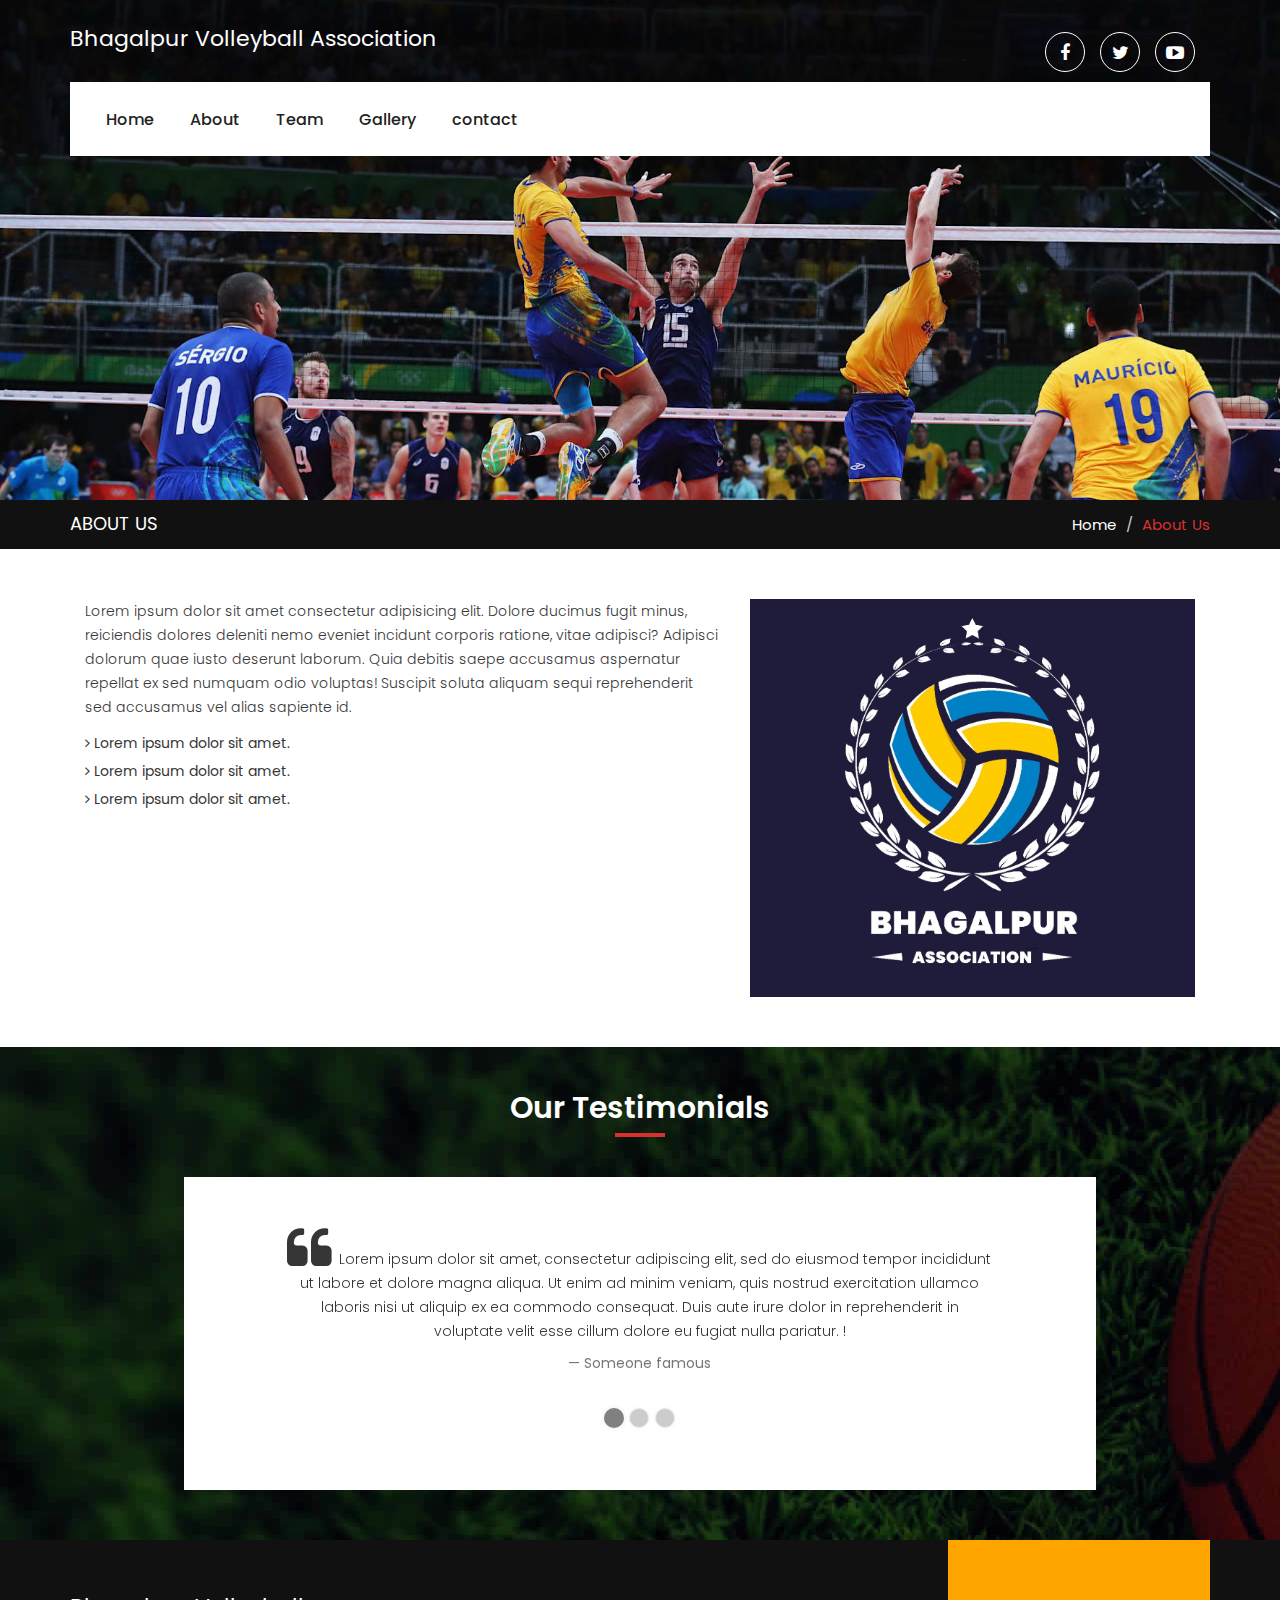
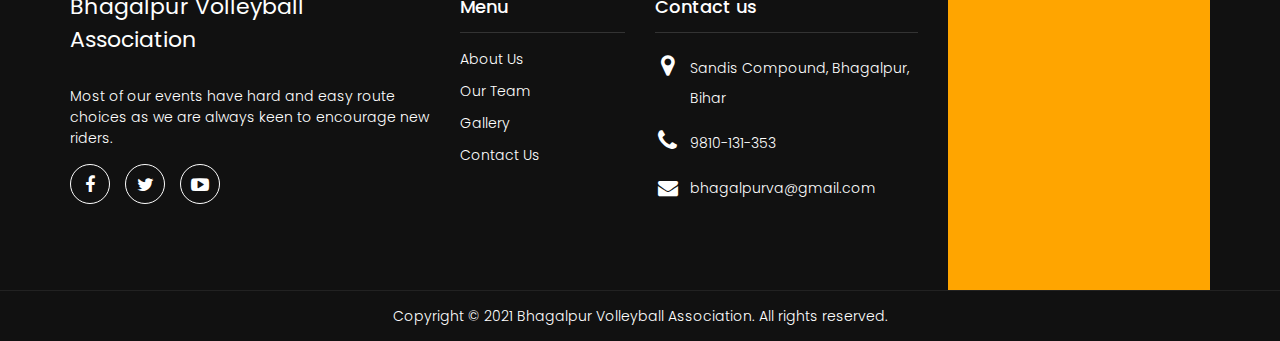
==== commit 8580856d: "about page" ====
--- a/about.html
+++ b/about.html
@@ -140,12 +140,14 @@
                      </div>
                   </div>
                   <div class="col-md-5 col-sm-5 col-xs-12">
-                     <img class="img-responsive" src="images/bg1.png" alt="#" />
-                  </div>
-               </div>
-            </div>
-         </div>
-      </div>
+                     <img class="img-responsive" src="images/monogram.jpeg" alt="#" />
+                  </div>
+               </div>
+            </div>
+         </div>
+      </div>
+
+
       <div class="dark-section" style="background:url(images/walle.jpg)">
          <div class="container">
             <div class="row">
